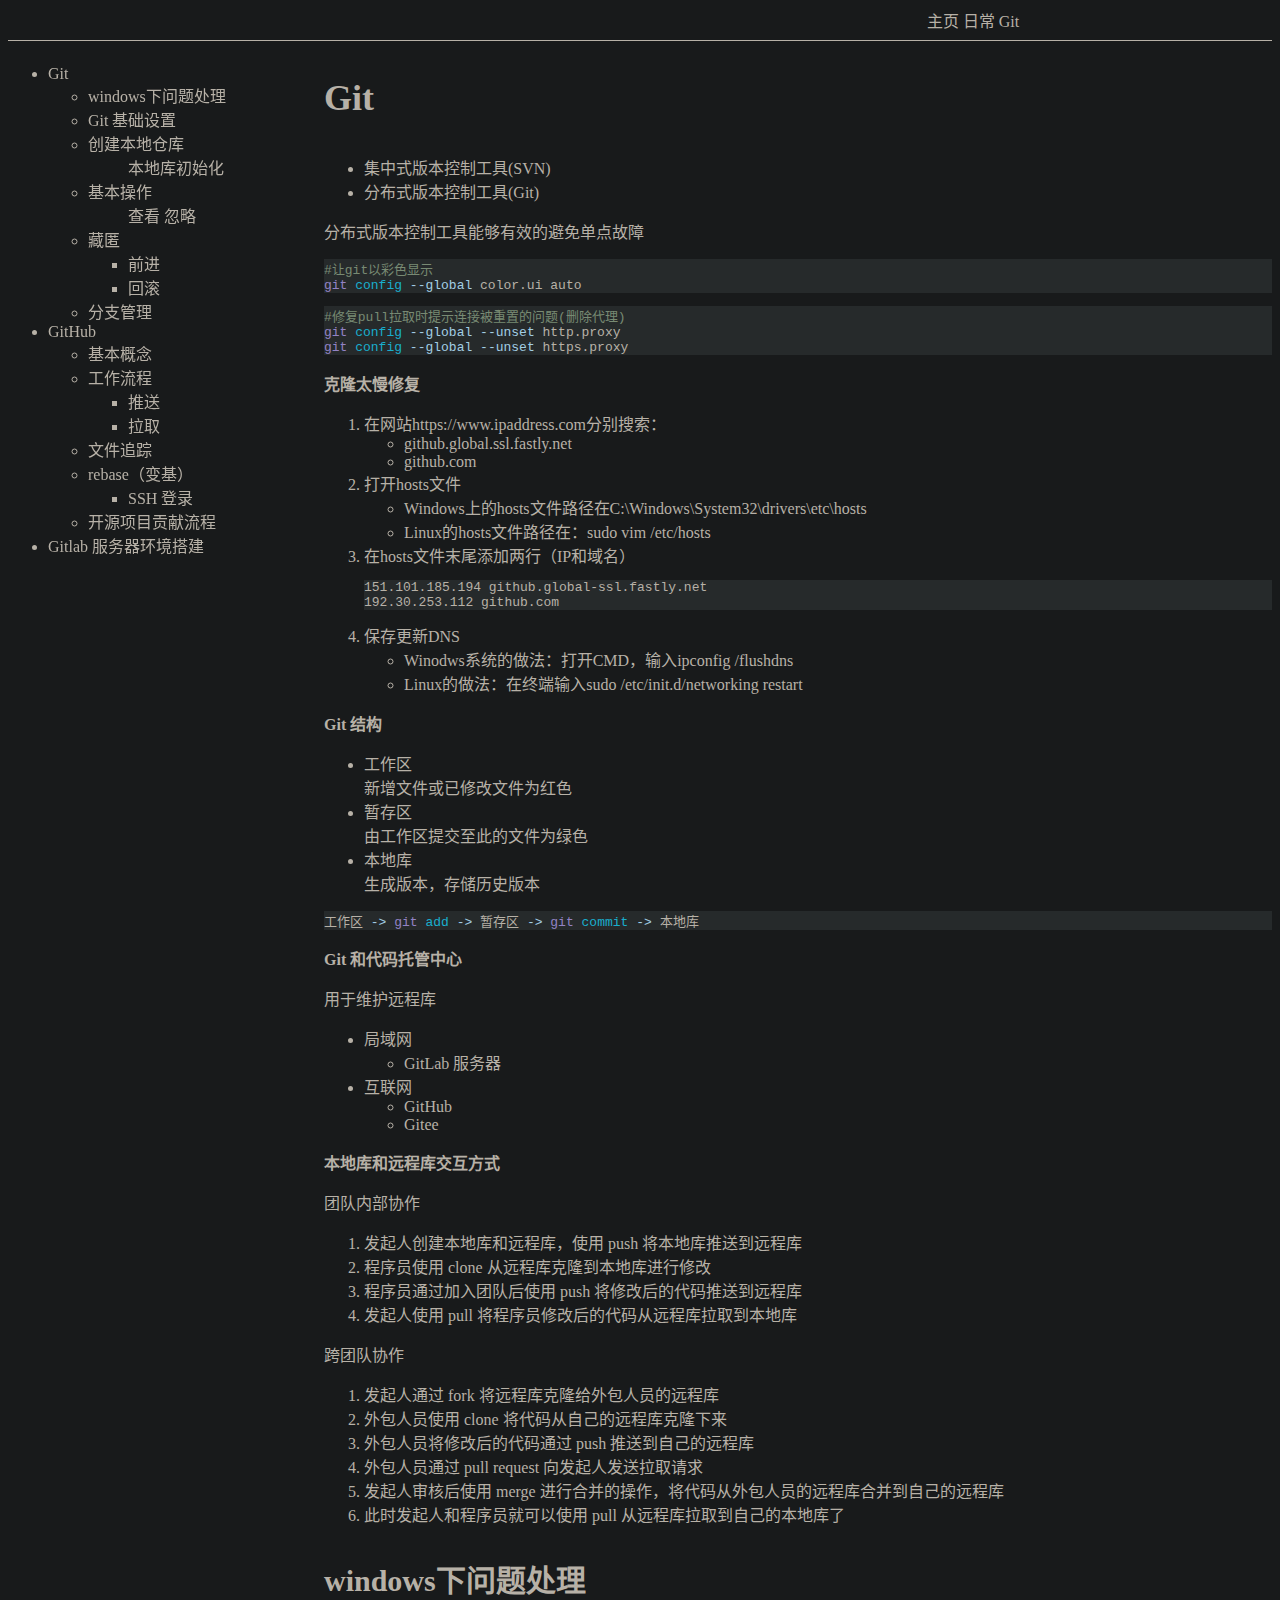
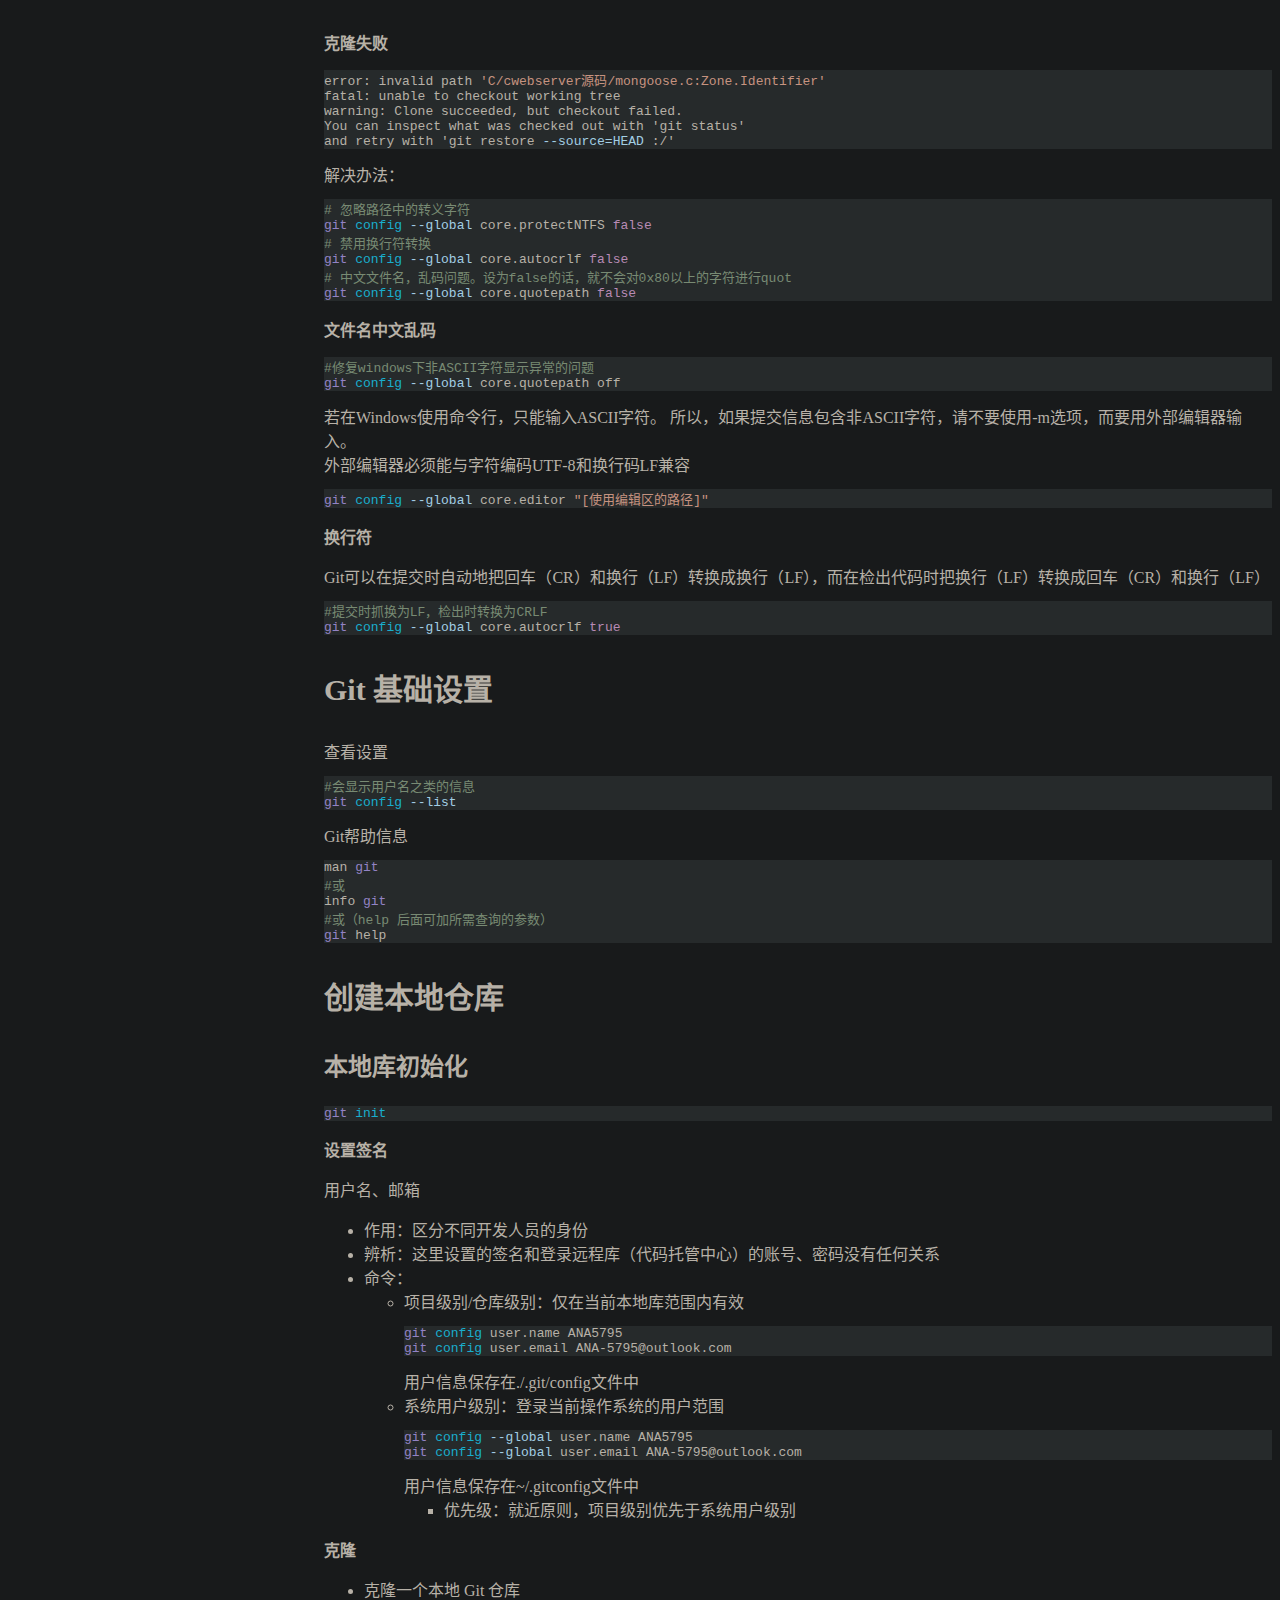
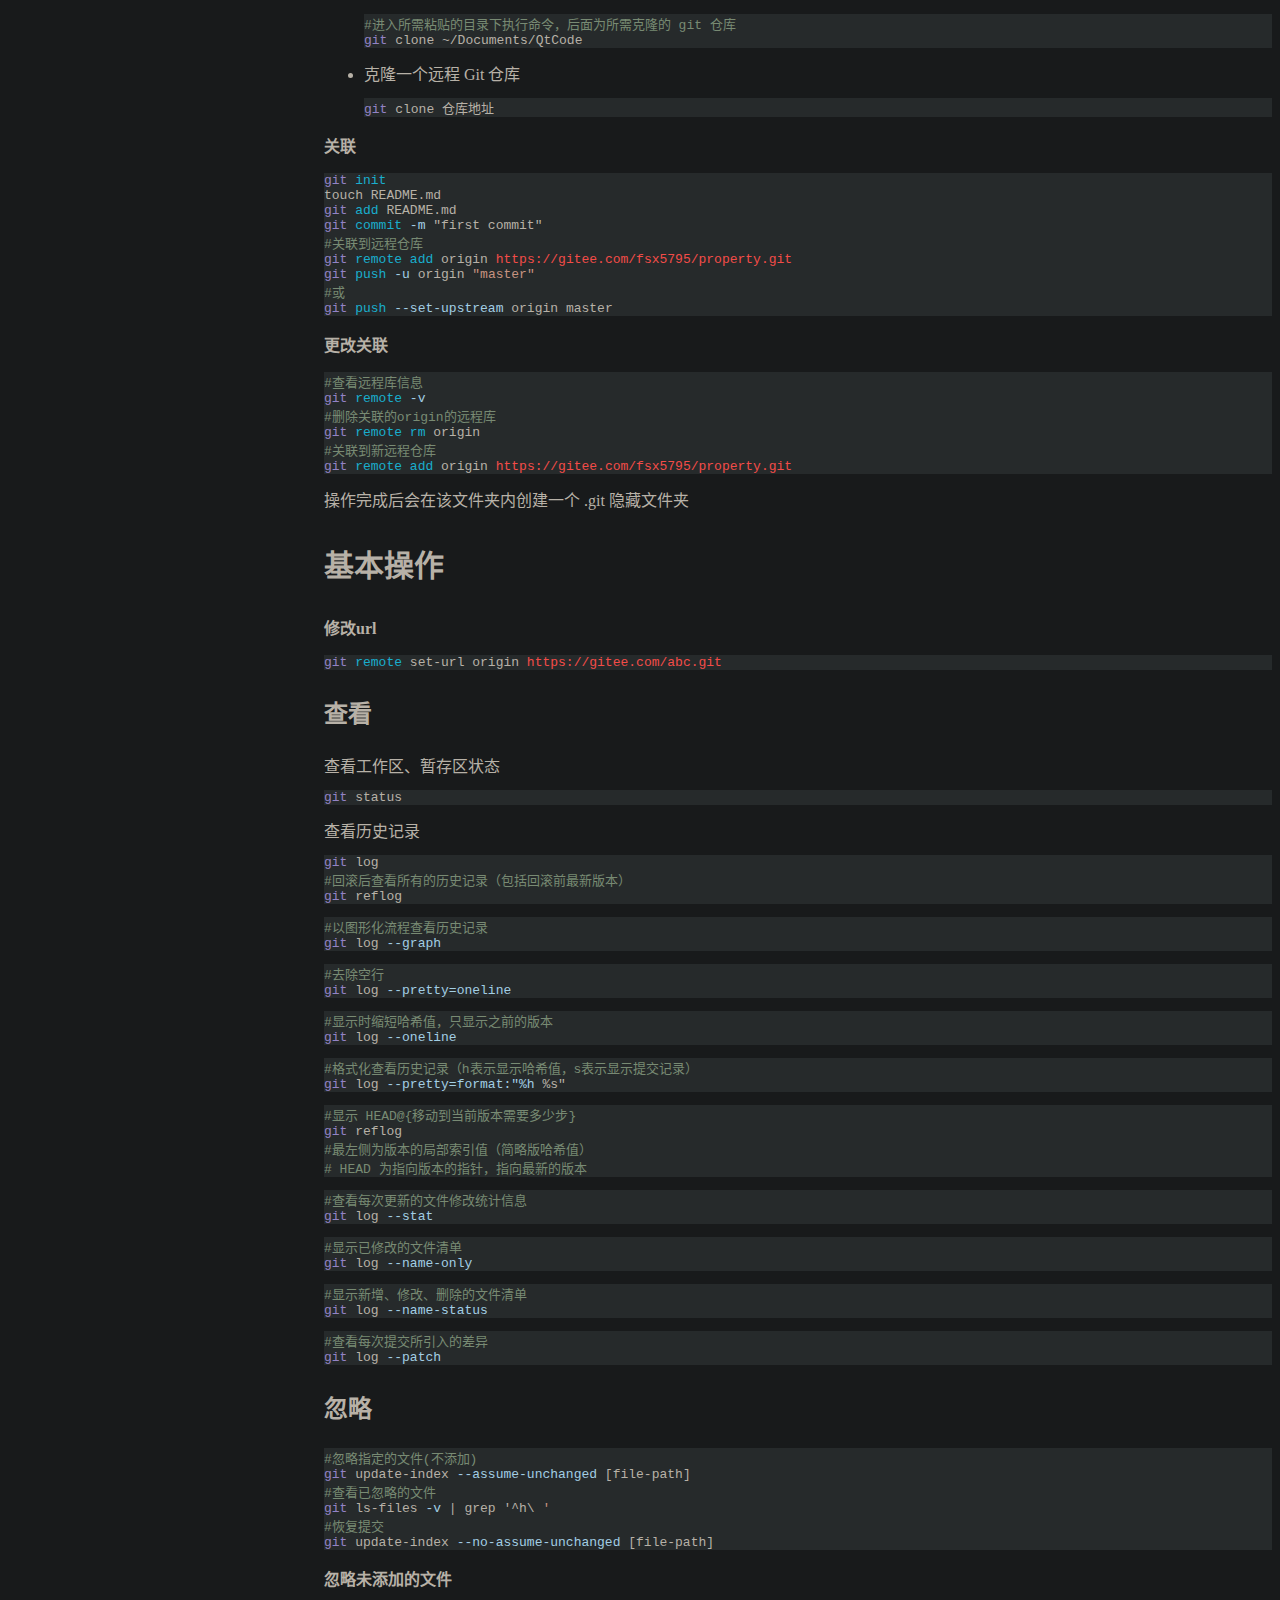
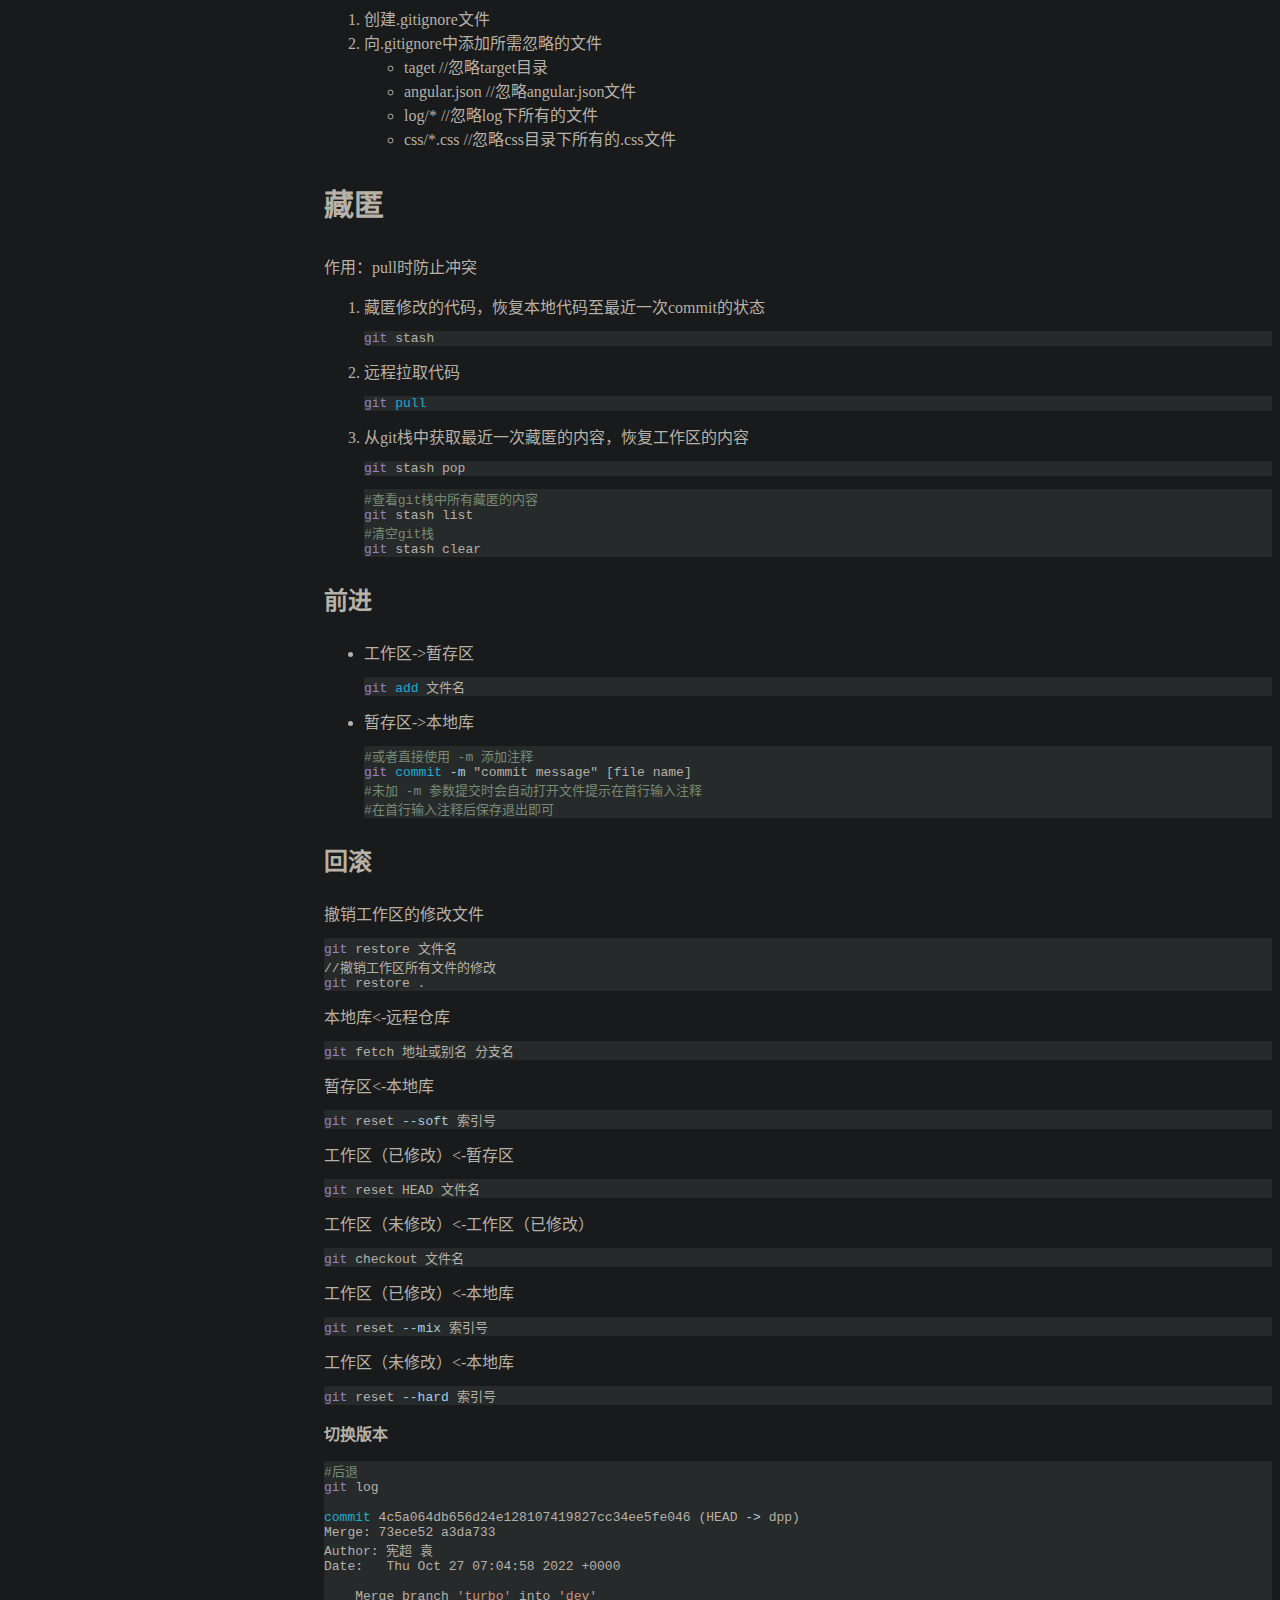
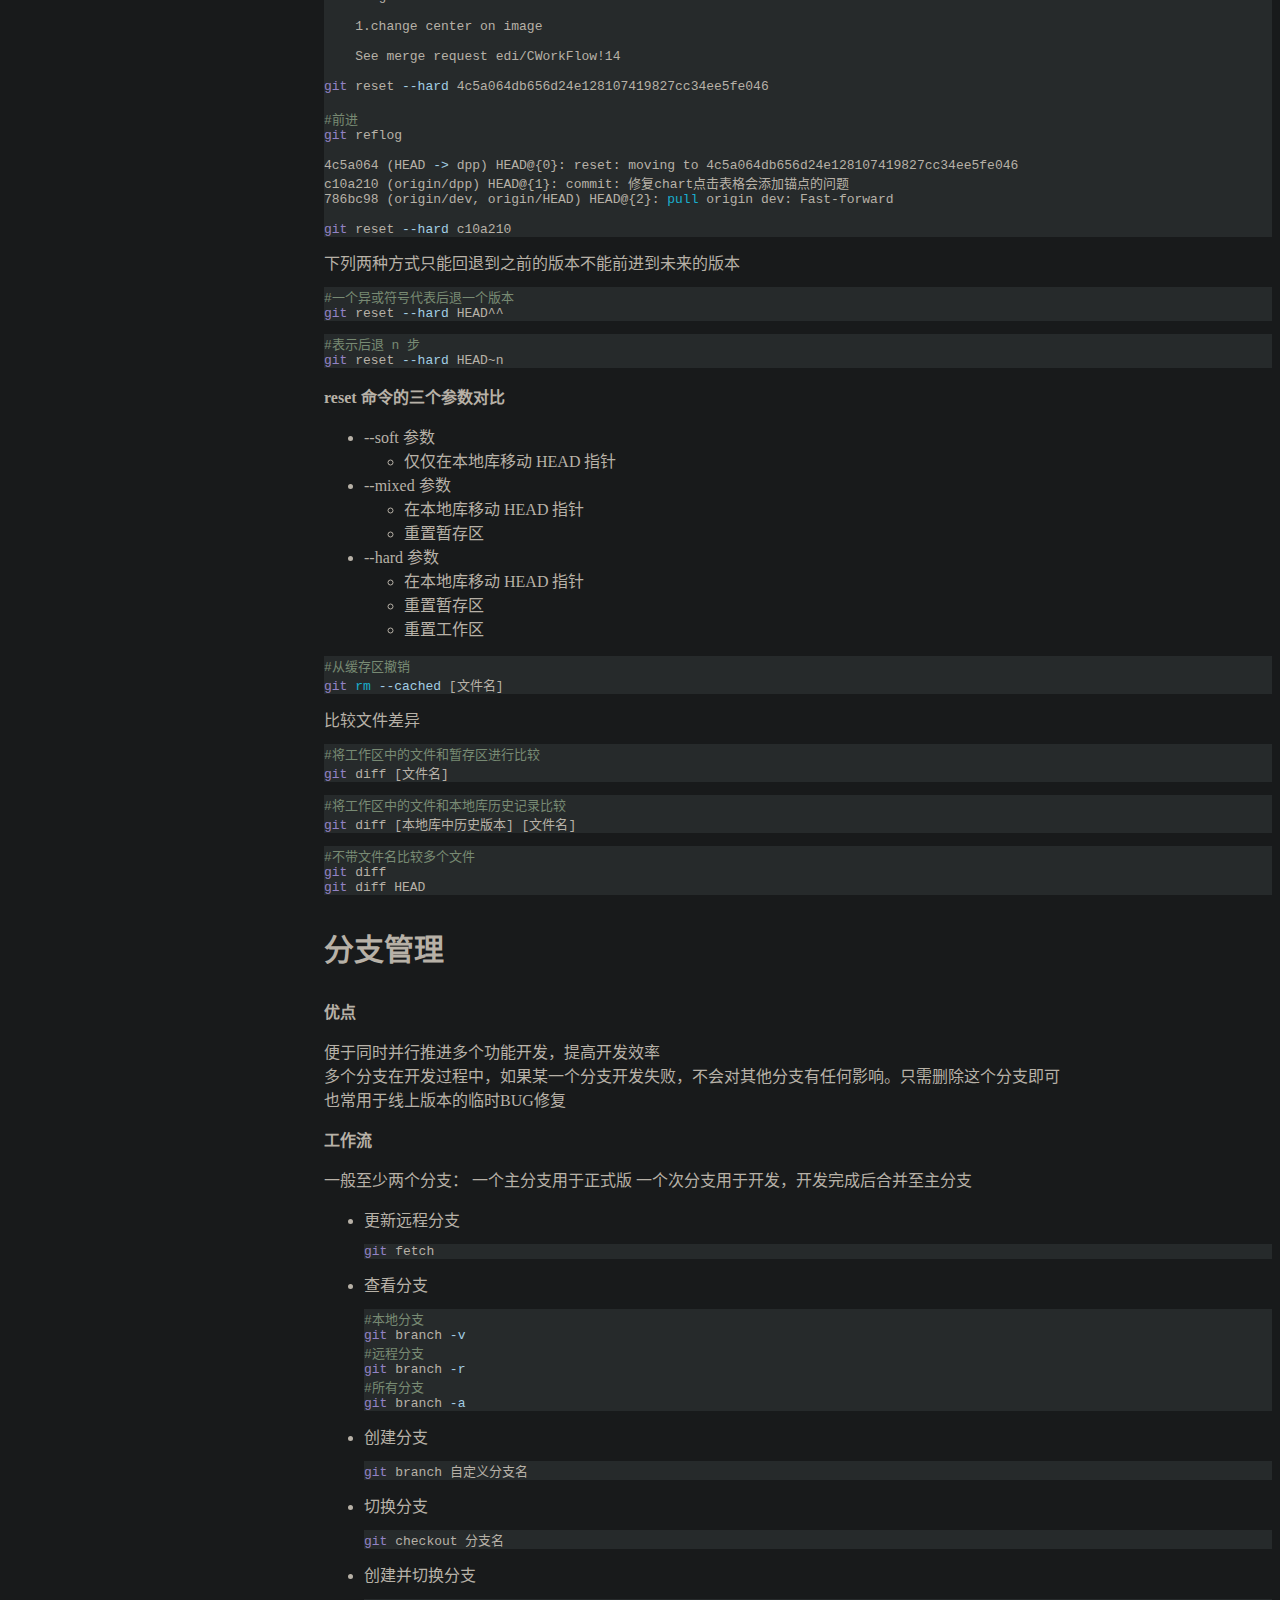
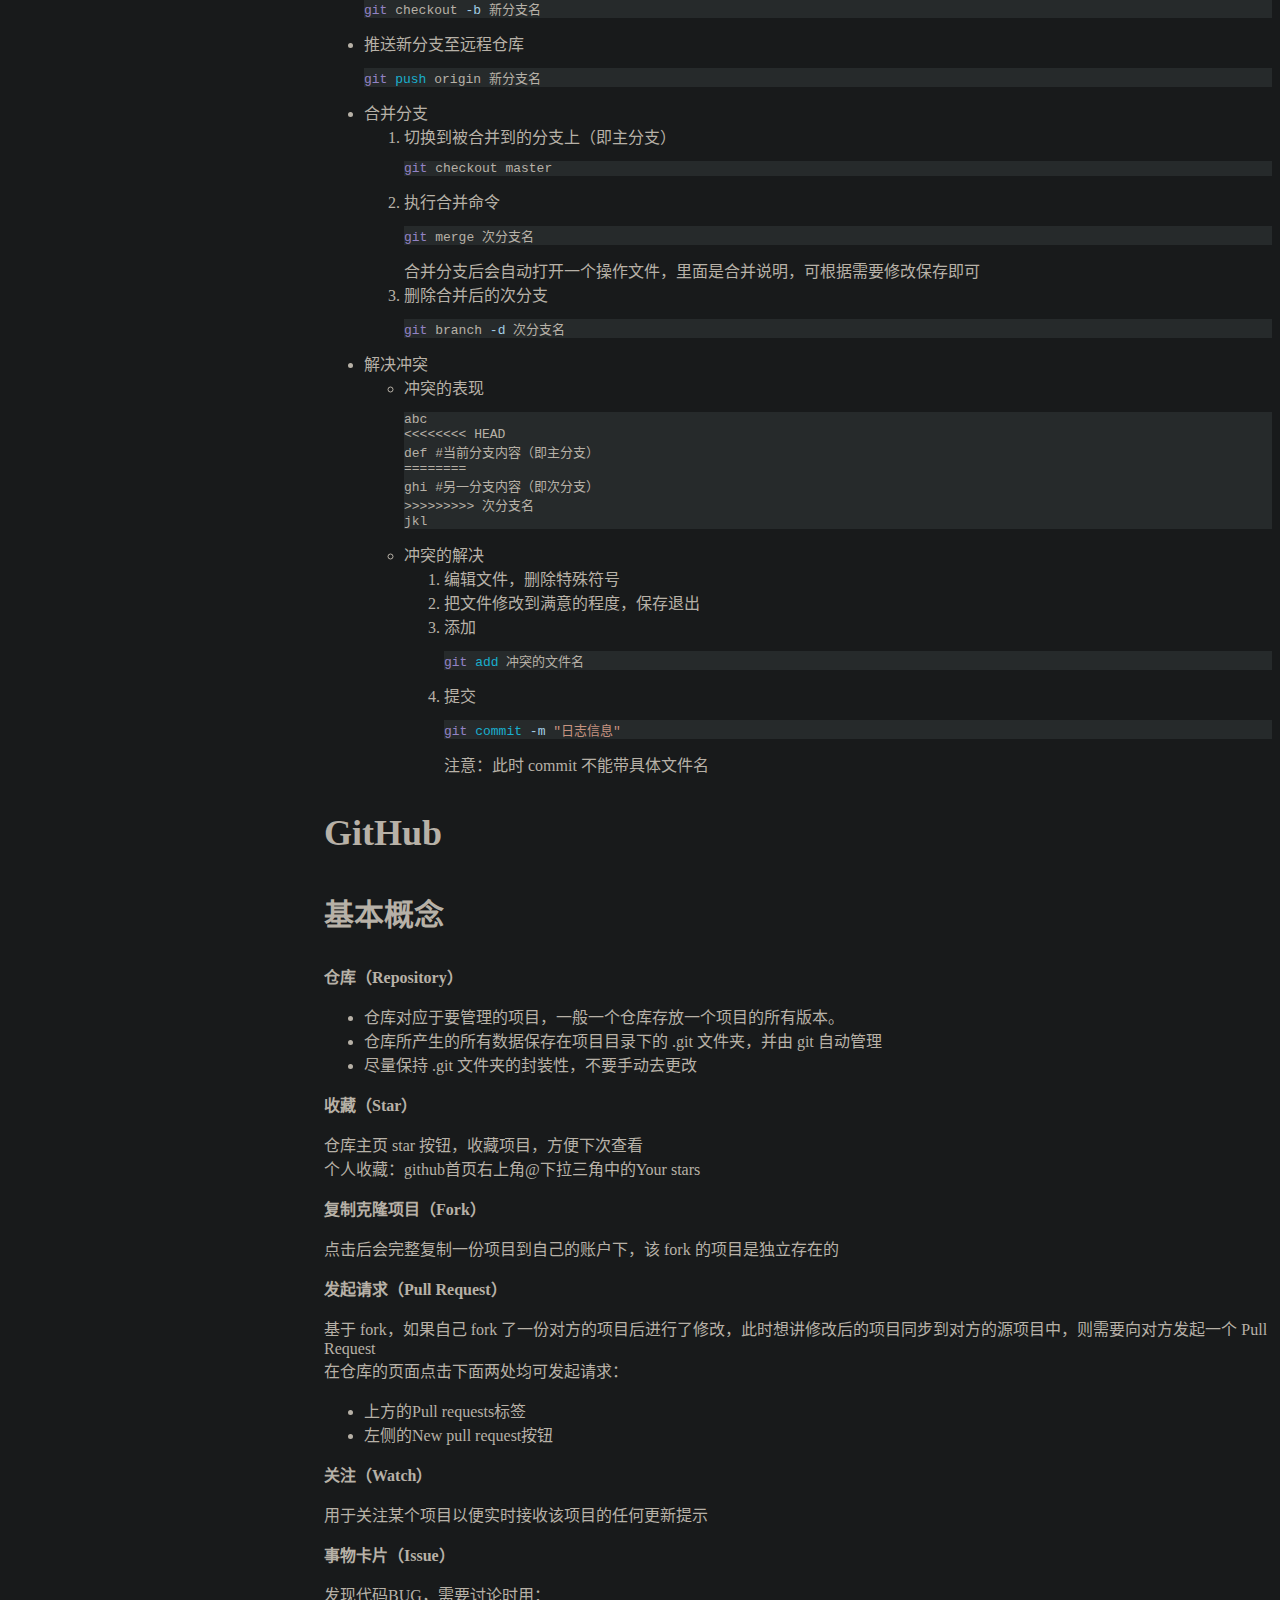
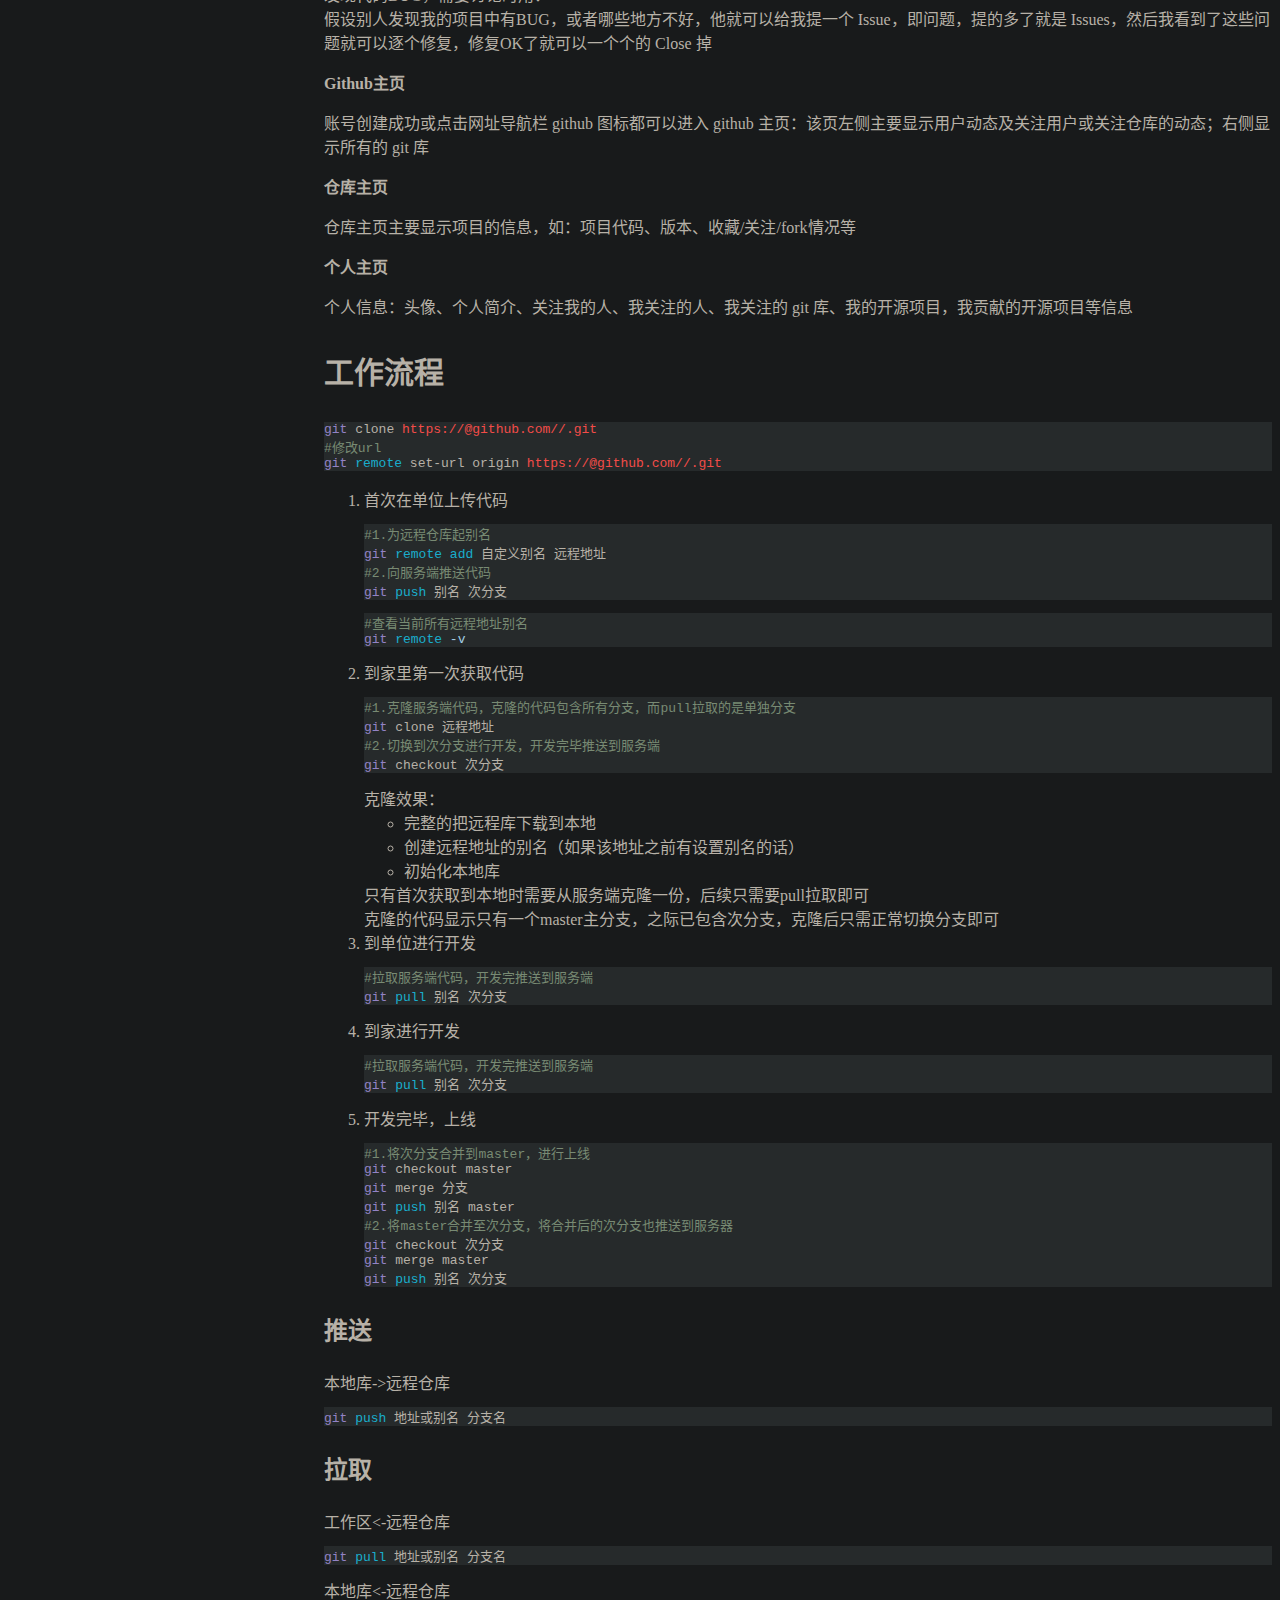
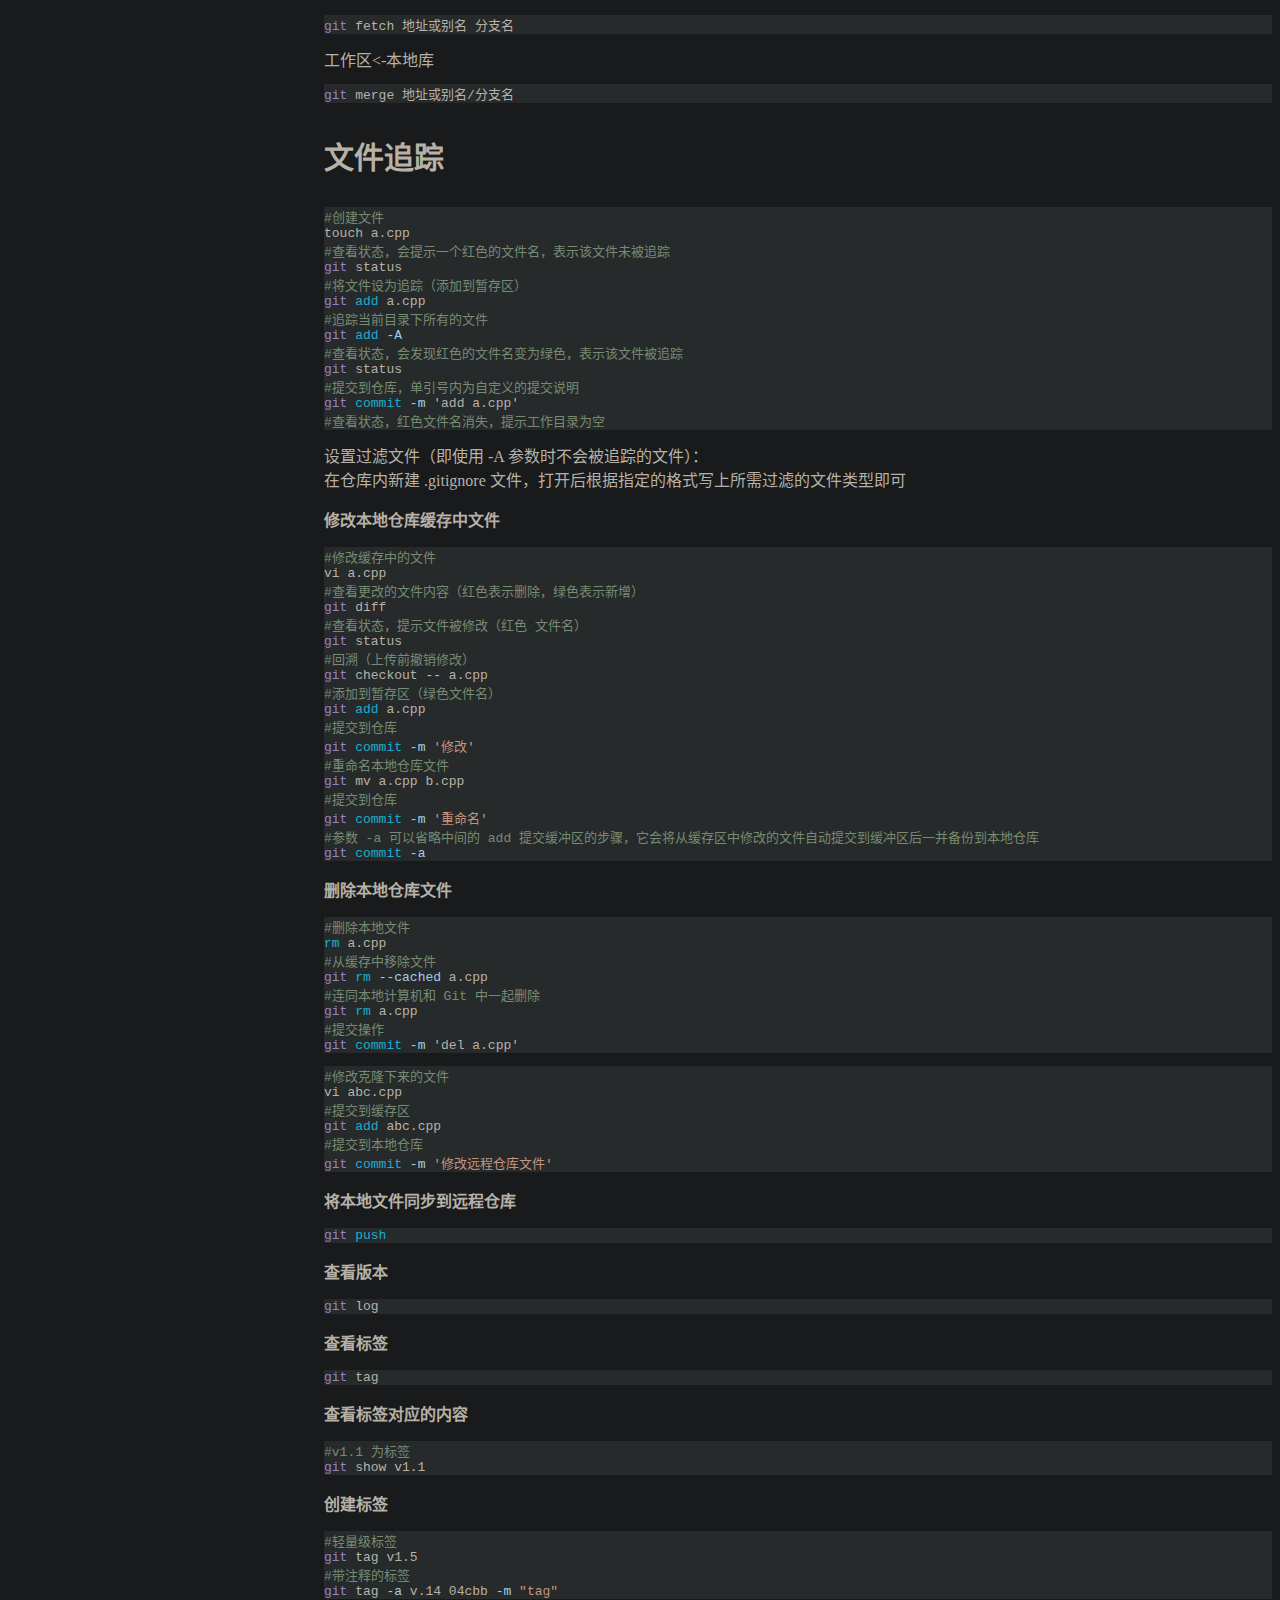
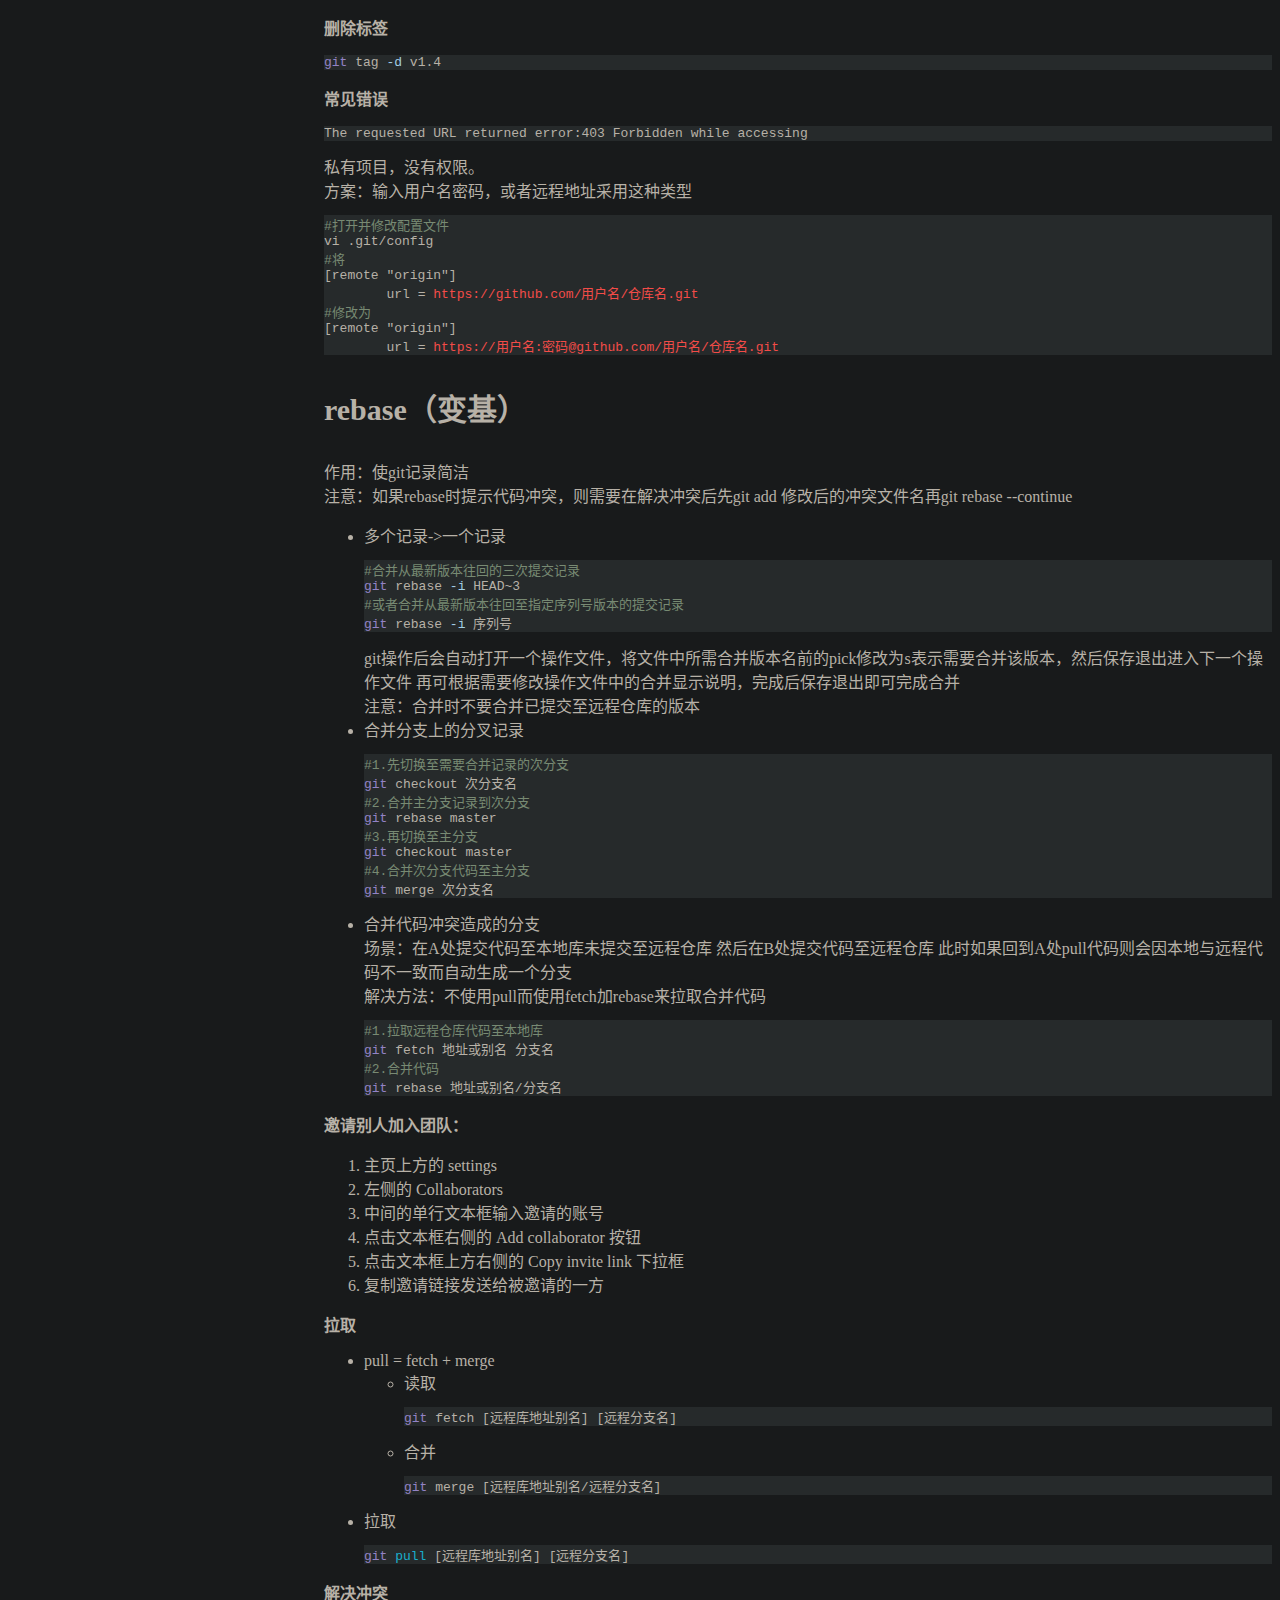
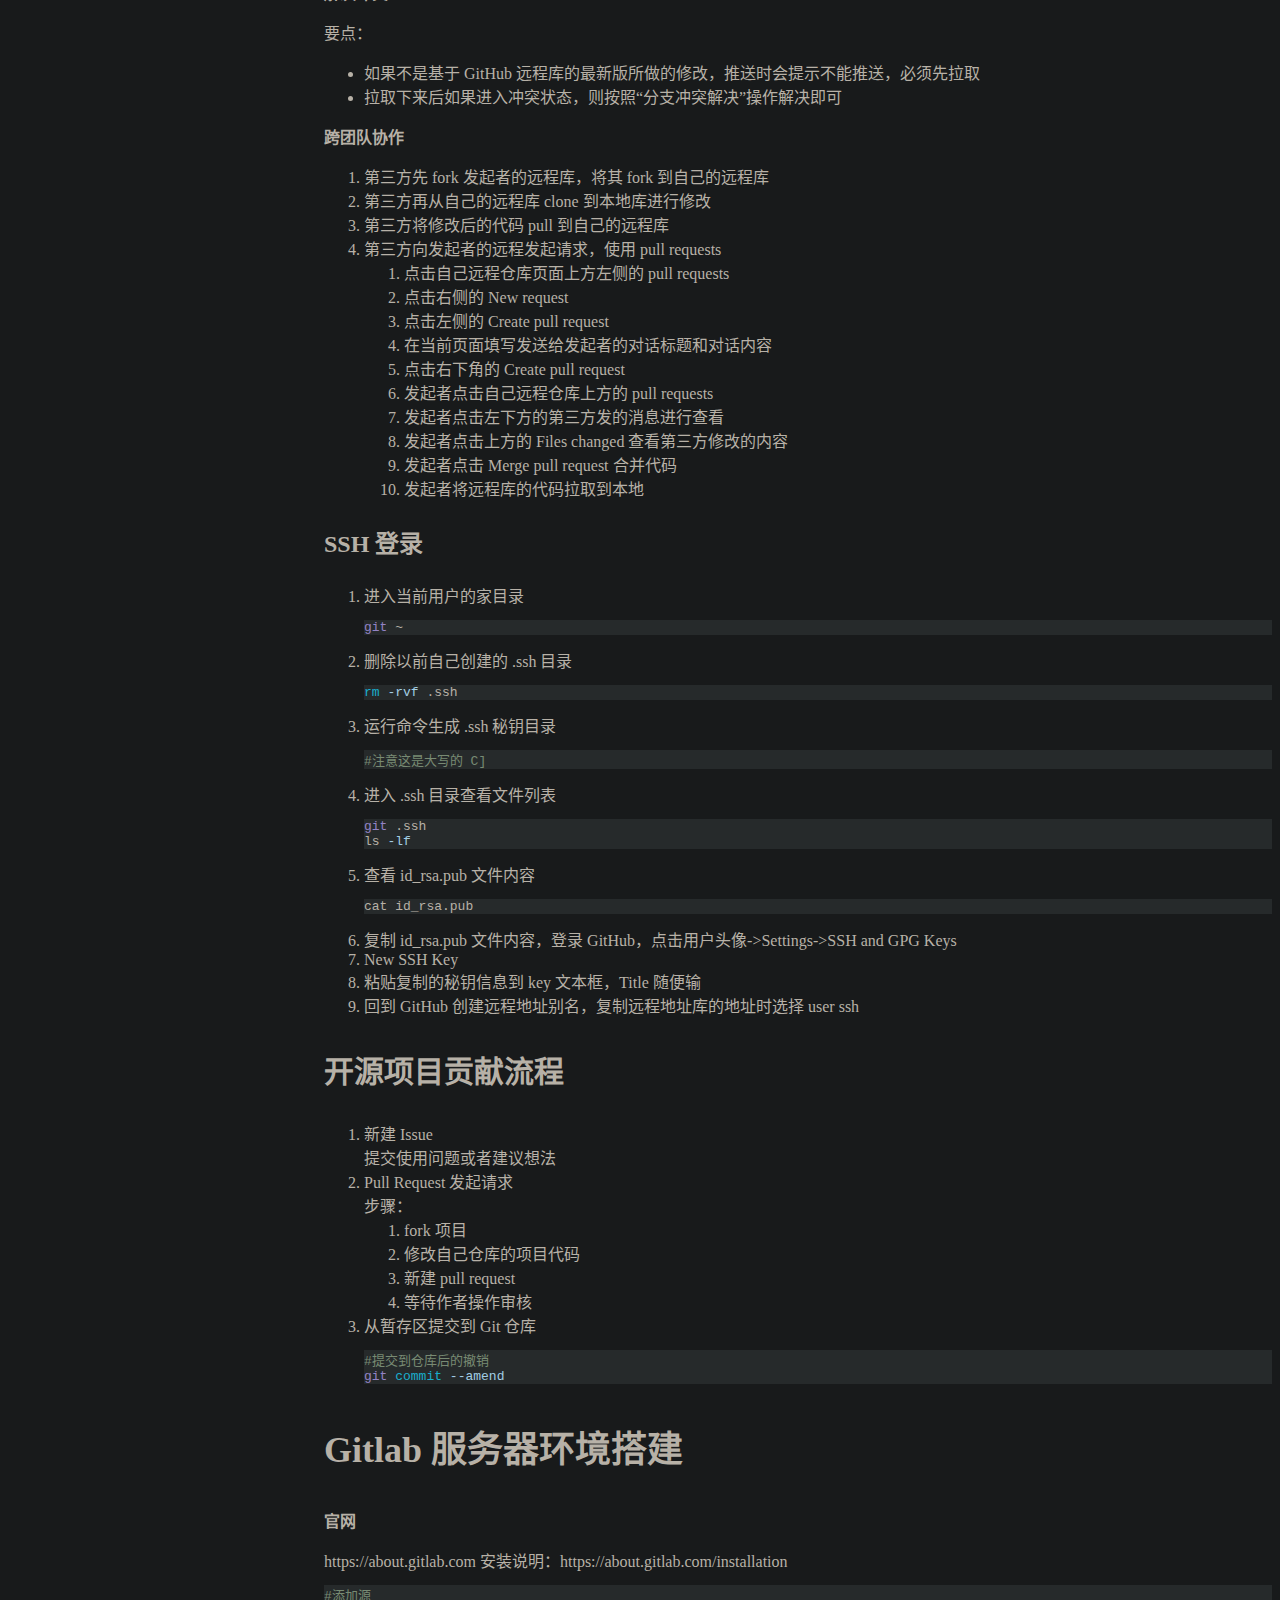
==== git.html @ 32e7b585 "Git" ====
<!DOCTYPE html>
<html lang='zh-CN'>
    <head>
        <meta charset='UTF-8'/>
        <link rel='stylesheet' href='style.css'/>
    </head>
    <body>
        <nav align='right'>
            <a href='index.html'>主页</a>
            <a href='nichijou.html'>日常</a>
            <a href='git.html'>Git</a>
        </nav>
        <hr/>
        <aside>
            <ul>
                <li><a href="#100">Git</a></li>
                <ul>
                    <li><a href="#110">windows下问题处理</a></li>
                    <li><a href="#120">Git 基础设置</a></li>
                    <li><a href="#130">创建本地仓库</a></li>
                    <ul>
                        <a href="#131">本地库初始化</a>
                    </ul>
                    <li><a href="#140">基本操作</a></li>
                    <ul>
                        <a href="#141">查看</a>
                        <a href="#142">忽略</a>
                    </ul>
                    <li><a href="#150">藏匿</a></li>
                    <ul>
                        <li><a href="#151">前进</a></li>
                        <li><a href="#152">回滚</a></li>
                    </ul>
                    <li><a href="#160">分支管理</a></li>
                </ul>
                <li><a href="#200">GitHub</a></li>
                <ul>
                    <li><a href="#210">基本概念</a></li>
                    <li><a href="#220">工作流程</a></li>
                    <ul>
                        <li><a href="#221">推送</a></li>
                        <li><a href="#222">拉取</a></li>
                    </ul>
                    <li><a href="#230">文件追踪</a></li>
                    <li><a href="#240">rebase（变基）</a></li>
                    <ul>
                        <li><a href="#241">SSH 登录</a></li>
                    </ul>
                    <li><a href="#250">开源项目贡献流程</a></li>
                </ul>
                <li><a href="#300">Gitlab 服务器环境搭建</a></li>
            </ul>
        </aside>
        <article>
            <p class="super"><a id="100">Git</a></p>
            <ul>
                <li>集中式版本控制工具(SVN)</li>
                <li>分布式版本控制工具(Git)</li>
            </ul>
            <p>分布式版本控制工具能够有效的避免单点故障</p>
            <pre class="shell">
#让git以彩色显示
git config --global color.ui auto</pre>
            <pre class="shell">
#修复pull拉取时提示连接被重置的问题(删除代理)
git config --global --unset http.proxy
git config --global --unset https.proxy</pre>
            <p class="title">克隆太慢修复</p>
            <ol>
                <li>在网站<a href="https://www.ipaddress.com">https://www.ipaddress.com</a>分别搜索：</li>
                <ul>
                    <li>github.global.ssl.fastly.net</li>
                    <li>github.com</li>
                </ul>
                <li>打开hosts文件</li>
                <ul>
                    <li>Windows上的hosts文件路径在C:\Windows\System32\drivers\etc\hosts</li>
                    <li>Linux的hosts文件路径在：sudo vim /etc/hosts</li>
                </ul>
                <li>在hosts文件末尾添加两行（IP和域名）</li>
                <pre class="shell">
151.101.185.194 github.global-ssl.fastly.net
192.30.253.112 github.com</pre>
                <li>保存更新DNS</li>
                <ul>
                    <li>Winodws系统的做法：打开CMD，输入ipconfig /flushdns</li>
                    <li>Linux的做法：在终端输入sudo /etc/init.d/networking restart</li>
                </ul>
            </ol>
            <p class="title">Git 结构</p>
            <ul>
                <li>工作区</li>
                新增文件或已修改文件为红色
                <li>暂存区</li>
                由工作区提交至此的文件为绿色
                <li>本地库</li>
                生成版本，存储历史版本
            </ul>
            <pre class="shell">
工作区 -> git add -> 暂存区 -> git commit -> 本地库</pre>
            <p class="title">Git 和代码托管中心</p>
            用于维护远程库
            <ul>
                <li>局域网</li>
                <ul><li>GitLab 服务器</li></ul>
                <li>互联网</li>
                <ul>
                    <li>GitHub</li>
                    <li>Gitee</li>
                </ul>
            </ul>
            <p class="title">本地库和远程库交互方式</p>
            团队内部协作
            <ol>
                <li>发起人创建本地库和远程库，使用 push 将本地库推送到远程库</li>
                <li>程序员使用 clone 从远程库克隆到本地库进行修改</li>
                <li>程序员通过加入团队后使用 push 将修改后的代码推送到远程库</li>
                <li>发起人使用 pull 将程序员修改后的代码从远程库拉取到本地库</li>
            </ol>
            跨团队协作
            <ol>
                <li>发起人通过 fork 将远程库克隆给外包人员的远程库</li>
                <li>外包人员使用 clone 将代码从自己的远程库克隆下来</li>
                <li>外包人员将修改后的代码通过 push 推送到自己的远程库</li>
                <li>外包人员通过 pull request 向发起人发送拉取请求</li>
                <li>发起人审核后使用 merge 进行合并的操作，将代码从外包人员的远程库合并到自己的远程库</li>
                <li>此时发起人和程序员就可以使用 pull 从远程库拉取到自己的本地库了</li>
            </ol>
            <p class="huge"><a id="110">windows下问题处理</a></p>
            <p class="title">克隆失败</p>
            <pre class="shell">
error: invalid path 'C/cwebserver源码/mongoose.c:Zone.Identifier'
fatal: unable to checkout working tree
warning: Clone succeeded, but checkout failed.
You can inspect what was checked out with 'git status'
and retry with 'git restore --source=HEAD :/'</pre>
            解决办法：
            <pre class="shell">
# 忽略路径中的转义字符
git config --global core.protectNTFS false
# 禁用换行符转换
git config --global core.autocrlf false
# 中文文件名，乱码问题。设为false的话，就不会对0x80以上的字符进行quot
git config --global core.quotepath false</pre>
            <p class="title">文件名中文乱码</p>
            <pre class="shell">
#修复windows下非ASCII字符显示异常的问题
git config --global core.quotepath off</pre>
            若在Windows使用命令行，只能输入ASCII字符。 所以，如果提交信息包含非ASCII字符，请不要使用-m选项，而要用外部编辑器输入。<br/>
            外部编辑器必须能与字符编码UTF-8和换行码LF兼容
            <pre class="shell">
git config --global core.editor "[使用编辑区的路径]"</pre>
            <p class="title">换行符</p>
            Git可以在提交时自动地把回车（CR）和换行（LF）转换成换行（LF），而在检出代码时把换行（LF）转换成回车（CR）和换行（LF）
            <pre class="shell">
#提交时抓换为LF，检出时转换为CRLF
git config --global core.autocrlf true</pre>
            <p class="huge"><a id="120">Git 基础设置</a></p>
            查看设置
            <pre class="shell">
#会显示用户名之类的信息
git config --list</pre>
            Git帮助信息
            <pre class="shell">
man git
#或
info git
#或（help 后面可加所需查询的参数）
git help</pre>
            <p class="huge"><a id="130">创建本地仓库</a></p>
            <p class="big"><a id="131">本地库初始化</a></p>
            <pre class="shell">
git init</pre>
            <p class="title">设置签名</p>
            用户名、邮箱
            <ul>
                <li>作用：区分不同开发人员的身份</li>
                <li>辨析：这里设置的签名和登录远程库（代码托管中心）的账号、密码没有任何关系</li>
                <li>命令：</li>
                <ul>
                    <li>项目级别/仓库级别：仅在当前本地库范围内有效</li>
                    <pre class="shell">
git config user.name ANA5795
git config user.email ANA-5795@outlook.com</pre>
                    用户信息保存在./.git/config文件中
                </ul>
                <ul>
                    <li>系统用户级别：登录当前操作系统的用户范围</li>
                    <pre class="shell">
git config --global user.name ANA5795
git config --global user.email ANA-5795@outlook.com</pre>
                    用户信息保存在~/.gitconfig文件中
                    <ul><li>优先级：就近原则，项目级别优先于系统用户级别</li></ul>
                </ul>
            </ul>
        </ul>
        <p class="title">克隆</p>
        <ul>
            <li>克隆一个本地 Git 仓库</li>
            <pre class="shell">
#进入所需粘贴的目录下执行命令，后面为所需克隆的 git 仓库
git clone ~/Documents/QtCode</pre>
            <li>克隆一个远程 Git 仓库</li>
            <pre class="shell">
git clone 仓库地址</pre>
        </ul>
        <p class="title">关联</p>
        <pre class="shell">
git init
touch README.md
git add README.md
git commit -m "first commit"
#关联到远程仓库
git remote add origin https://gitee.com/fsx5795/property.git
git push -u origin "master"
#或
git push --set-upstream origin master</pre>
        <p class="title">更改关联</p>
        <pre class="shell">
#查看远程库信息
git remote -v
#删除关联的origin的远程库
git remote rm origin
#关联到新远程仓库
git remote add origin https://gitee.com/fsx5795/property.git</pre>
        操作完成后会在该文件夹内创建一个 .git 隐藏文件夹
        <p class="huge"><a id="140">基本操作</a></p>
        <p class="title">修改url</p>
        <pre class="shell">
git remote set-url origin https://gitee.com/abc.git</pre>
        <p class="big"><a id="141">查看</a></p>
        查看工作区、暂存区状态
        <pre class="shell">
git status</pre>
        查看历史记录
        <pre class="shell">
git log
#回滚后查看所有的历史记录（包括回滚前最新版本）
git reflog</pre>
        <pre class="shell">
#以图形化流程查看历史记录
git log --graph</pre>
        <pre class="shell">
#去除空行
git log --pretty=oneline</pre>
        <pre class="shell">
#显示时缩短哈希值，只显示之前的版本
git log --oneline</pre>
        <pre class="shell">
#格式化查看历史记录（h表示显示哈希值，s表示显示提交记录）
git log --pretty=format:"%h %s"</pre>
        <pre class="shell">
#显示 HEAD@{移动到当前版本需要多少步}
git reflog
#最左侧为版本的局部索引值（简略版哈希值）
# HEAD 为指向版本的指针，指向最新的版本</pre>
        <pre class="shell">
#查看每次更新的文件修改统计信息
git log --stat</pre>
        <pre class="shell">
#显示已修改的文件清单
git log --name-only</pre>
        <pre class="shell">
#显示新增、修改、删除的文件清单
git log --name-status</pre>
        <pre class="shell">
#查看每次提交所引入的差异
git log --patch</pre>
        <p class="big"><a id="142">忽略</a></p>
        <pre class="shell">
#忽略指定的文件(不添加)
git update-index --assume-unchanged [file-path]
#查看已忽略的文件
git ls-files -v | grep '^h\ '
#恢复提交
git update-index --no-assume-unchanged [file-path]</pre>
        <p class="title">忽略未添加的文件</p>
        <ol>
            <li>创建.gitignore文件</li>
            <li>向.gitignore中添加所需忽略的文件</li>
            <ul>
                <li>taget //忽略target目录</li>
                <li>angular.json //忽略angular.json文件</li>
                <li>log/* //忽略log下所有的文件</li>
                <li>css/*.css //忽略css目录下所有的.css文件</li>
            </ul>
        </ol>
        <p class="huge"><a id="150">藏匿</a></p>
        作用：pull时防止冲突
        <ol>
            <li>藏匿修改的代码，恢复本地代码至最近一次commit的状态</li>
            <pre class="shell">
git stash</pre>
            <li>远程拉取代码</li>
            <pre class="shell">
git pull</pre>
            <li>从git栈中获取最近一次藏匿的内容，恢复工作区的内容</li>
            <pre class="shell">
git stash pop</pre>
            <pre class="shell">
#查看git栈中所有藏匿的内容
git stash list
#清空git栈
git stash clear</pre>
        </ol>
        <p class="big"><a id="151">前进</a></p>
        <ul>
            <li>工作区->暂存区</li>
            <pre class="shell">
git add 文件名</pre>
            <li>暂存区->本地库</li>
            <pre class="shell">
#或者直接使用 -m 添加注释
git commit -m "commit message" [file name]
#未加 -m 参数提交时会自动打开文件提示在首行输入注释
#在首行输入注释后保存退出即可</pre>
        </ul>
        <p class="big"><a id="152">回滚</a></p>
        撤销工作区的修改文件
        <pre class="shell">
git restore 文件名
//撤销工作区所有文件的修改
git restore .</pre>
        本地库<-远程仓库
        <pre class="shell">
git fetch 地址或别名 分支名</pre>
        暂存区<-本地库
        <pre class="shell">
git reset --soft 索引号</pre>
        工作区（已修改）<-暂存区
        <pre class="shell">
git reset HEAD 文件名</pre>
        工作区（未修改）<-工作区（已修改）
        <pre class="shell">
git checkout 文件名</pre>
        工作区（已修改）<-本地库
        <pre class="shell">
git reset --mix 索引号</pre>
        工作区（未修改）<-本地库
        <pre class="shell">
git reset --hard 索引号</pre>
        <p class="title">切换版本</p>
        <pre class="shell">
#后退
git log

commit 4c5a064db656d24e128107419827cc34ee5fe046 (HEAD -> dpp)
Merge: 73ece52 a3da733
Author: 宪超 袁 &lt;yuanxianchaoxc@163.com&gt;
Date:   Thu Oct 27 07:04:58 2022 +0000

    Merge branch 'turbo' into 'dev'

    1.change center on image

    See merge request edi/CWorkFlow!14

git reset --hard 4c5a064db656d24e128107419827cc34ee5fe046

#前进
git reflog

4c5a064 (HEAD -> dpp) HEAD@{0}: reset: moving to 4c5a064db656d24e128107419827cc34ee5fe046
c10a210 (origin/dpp) HEAD@{1}: commit: 修复chart点击表格会添加锚点的问题
786bc98 (origin/dev, origin/HEAD) HEAD@{2}: pull origin dev: Fast-forward

git reset --hard c10a210</pre>
        下列两种方式只能回退到之前的版本不能前进到未来的版本
        <pre class="shell">
#一个异或符号代表后退一个版本
git reset --hard HEAD^^</pre>
        <pre class="shell">
#表示后退 n 步
git reset --hard HEAD~n</pre>
        <p class="title">reset 命令的三个参数对比</p>
        <ul>
            <li>--soft 参数</li>
            <ul><li>仅仅在本地库移动 HEAD 指针</li></ul>
            <li>--mixed 参数</li>
            <ul>
                <li>在本地库移动 HEAD 指针</li>
                <li>重置暂存区</li>
            </ul>
            <li>--hard 参数</li>
            <ul>
                <li>在本地库移动 HEAD 指针</li>
                <li>重置暂存区</li>
                <li>重置工作区</li>
            </ul>
        </ul>
        <pre class="shell">
#从缓存区撤销
git rm --cached [文件名]</pre>
        比较文件差异
        <pre class="shell">
#将工作区中的文件和暂存区进行比较
git diff [文件名]</pre>
        <pre class="shell">
#将工作区中的文件和本地库历史记录比较
git diff [本地库中历史版本] [文件名]</pre>
        <pre class="shell">
#不带文件名比较多个文件
git diff
git diff HEAD</pre>
        <p class="huge"><a id="160">分支管理</a></p>
        <p class="title">优点</p>
        便于同时并行推进多个功能开发，提高开发效率<br/>
        多个分支在开发过程中，如果某一个分支开发失败，不会对其他分支有任何影响。只需删除这个分支即可<br/>
        也常用于线上版本的临时BUG修复
        <p class="title">工作流</p>
        一般至少两个分支： 一个主分支用于正式版 一个次分支用于开发，开发完成后合并至主分支
        <ul>
            <li>更新远程分支</li>
            <pre class="shell">
git fetch</pre>
            <li>查看分支</li>
            <pre class="shell">
#本地分支
git branch -v
#远程分支
git branch -r
#所有分支
git branch -a</pre>
            <li>创建分支</li>
            <pre class="shell">
git branch 自定义分支名</pre>
            <li>切换分支</li>
            <pre class="shell">
git checkout 分支名</pre>
            <li>创建并切换分支</li>
            <pre class="shell">
git checkout -b 新分支名</pre>
            <li>推送新分支至远程仓库</li>
            <pre class="shell">
git push origin 新分支名</pre>
            <li>合并分支</li>
            <ol>
                <li>切换到被合并到的分支上（即主分支）</li>
                <pre class="shell">
git checkout master</pre>
                <li>执行合并命令</li>
                <pre class="shell">
git merge 次分支名</pre>
                合并分支后会自动打开一个操作文件，里面是合并说明，可根据需要修改保存即可
                <li>删除合并后的次分支</li>
                <pre class="shell">
git branch -d 次分支名</pre>
            </ol>
            <li>解决冲突</li>
            <ul>
                <li>冲突的表现</li>
                <pre class="shell">
abc
<<<<<<<< HEAD
def #当前分支内容（即主分支）
========
ghi #另一分支内容（即次分支）
>>>>>>>>> 次分支名
jkl</pre>
                <li>冲突的解决</li>
                <ol>
                    <li>编辑文件，删除特殊符号</li>
                    <li>把文件修改到满意的程度，保存退出</li>
                    <li>添加</li>
                    <pre class="shell">
git add 冲突的文件名</pre>
                    <li>提交</li>
                    <pre class="shell">
git commit -m "日志信息"</pre>
                    注意：此时 commit 不能带具体文件名
                </ol>
            </ul>
        </ul>
        <p class="super"><a id="200">GitHub</a></p>
        <p class="huge"><a id="210">基本概念</a></p>
        <p class="title">仓库（Repository）</p>
        <ul>
            <li>仓库对应于要管理的项目，一般一个仓库存放一个项目的所有版本。</li>
            <li>仓库所产生的所有数据保存在项目目录下的 .git 文件夹，并由 git 自动管理</li>
            <li>尽量保持 .git 文件夹的封装性，不要手动去更改</li>
        </ul>
        <p class="title">收藏（Star）</p>
        仓库主页 star 按钮，收藏项目，方便下次查看<br/>
        个人收藏：github首页右上角@下拉三角中的Your stars
        <p class="title">复制克隆项目（Fork）</p>
        点击后会完整复制一份项目到自己的账户下，该 fork 的项目是独立存在的
        <p class="title">发起请求（Pull Request）</p>
        基于 fork，如果自己 fork 了一份对方的项目后进行了修改，此时想讲修改后的项目同步到对方的源项目中，则需要向对方发起一个 Pull Request<br/>
        在仓库的页面点击下面两处均可发起请求：
        <ul>
            <li>上方的Pull requests标签</li>
            <li>左侧的New pull request按钮</li>
        </ul>
        <p class="title">关注（Watch）</p>
        用于关注某个项目以便实时接收该项目的任何更新提示
        <p class="title">事物卡片（Issue）</p>
        发现代码BUG，需要讨论时用：<br/>
        假设别人发现我的项目中有BUG，或者哪些地方不好，他就可以给我提一个 Issue，即问题，提的多了就是 Issues，然后我看到了这些问题就可以逐个修复，修复OK了就可以一个个的 Close 掉
        <p class="title">Github主页</p>
        账号创建成功或点击网址导航栏 github 图标都可以进入 github 主页：该页左侧主要显示用户动态及关注用户或关注仓库的动态；右侧显示所有的 git 库
        <p class="title">仓库主页</p>
        仓库主页主要显示项目的信息，如：项目代码、版本、收藏/关注/fork情况等
        <p class="title">个人主页</p>
        个人信息：头像、个人简介、关注我的人、我关注的人、我关注的 git 库、我的开源项目，我贡献的开源项目等信息
        <p class="huge"><a id="220">工作流程</a></p>
        <pre class="shell">
git clone https://&lt;TOKEN&gt;@github.com/&lt;user_name&gt;/&lt;repo_name&gt;.git
#修改url
git remote set-url origin https://&lt;TOKEN&gt;@github.com/&lt;user_name&gt;/&lt;repo_name&gt;.git</pre>
        <ol>
            <li>首次在单位上传代码</li>
            <pre class="shell">
#1.为远程仓库起别名
git remote add 自定义别名 远程地址
#2.向服务端推送代码
git push 别名 次分支</pre>
            <pre class="shell">
#查看当前所有远程地址别名
git remote -v</pre>
            <li>到家里第一次获取代码</li>
            <pre class="shell">
#1.克隆服务端代码，克隆的代码包含所有分支，而pull拉取的是单独分支
git clone 远程地址
#2.切换到次分支进行开发，开发完毕推送到服务端
git checkout 次分支</pre>
            克隆效果：
            <ul>
                <li>完整的把远程库下载到本地</li>
                <li>创建远程地址的别名（如果该地址之前有设置别名的话）</li>
                <li>初始化本地库</li>
            </ul>
            只有首次获取到本地时需要从服务端克隆一份，后续只需要pull拉取即可<br/>
            克隆的代码显示只有一个master主分支，之际已包含次分支，克隆后只需正常切换分支即可
            <li>到单位进行开发</li>
            <pre class="shell">
#拉取服务端代码，开发完推送到服务端
git pull 别名 次分支</pre>
            <li>到家进行开发</li>
            <pre class="shell">
#拉取服务端代码，开发完推送到服务端
git pull 别名 次分支</pre>
            <li>开发完毕，上线</li>
            <pre class="shell">
#1.将次分支合并到master，进行上线
git checkout master
git merge 分支
git push 别名 master
#2.将master合并至次分支，将合并后的次分支也推送到服务器
git checkout 次分支
git merge master
git push 别名 次分支</pre>
        </ol>
        <p class="big"><a id="221">推送</a></p>
        本地库->远程仓库
        <pre class="shell">
git push 地址或别名 分支名</pre>
        <p class="big"><a id="222">拉取</a></p>
        工作区<-远程仓库
        <pre class="shell">
git pull 地址或别名 分支名</pre>
        本地库<-远程仓库
        <pre class="shell">
git fetch 地址或别名 分支名</pre>
        工作区<-本地库
        <pre class="shell">
git merge 地址或别名/分支名</pre>
        <p class="huge"><a id="230">文件追踪</a></p>
        <pre class="shell">
#创建文件
touch a.cpp
#查看状态，会提示一个红色的文件名，表示该文件未被追踪
git status
#将文件设为追踪（添加到暂存区）
git add a.cpp
#追踪当前目录下所有的文件
git add -A
#查看状态，会发现红色的文件名变为绿色，表示该文件被追踪
git status
#提交到仓库，单引号内为自定义的提交说明
git commit -m 'add a.cpp'
#查看状态，红色文件名消失，提示工作目录为空</pre>
        设置过滤文件（即使用 -A 参数时不会被追踪的文件）：<br/>
        在仓库内新建 .gitignore 文件，打开后根据指定的格式写上所需过滤的文件类型即可
        <p class="title">修改本地仓库缓存中文件</p>
        <pre class="shell">
#修改缓存中的文件
vi a.cpp
#查看更改的文件内容（红色表示删除，绿色表示新增）
git diff
#查看状态，提示文件被修改（红色 文件名）
git status
#回溯（上传前撤销修改）
git checkout -- a.cpp
#添加到暂存区（绿色文件名）
git add a.cpp
#提交到仓库
git commit -m '修改'
#重命名本地仓库文件
git mv a.cpp b.cpp
#提交到仓库
git commit -m '重命名'
#参数 -a 可以省略中间的 add 提交缓冲区的步骤，它会将从缓存区中修改的文件自动提交到缓冲区后一并备份到本地仓库
git commit -a</pre>
        <p class="title">删除本地仓库文件</p>
        <pre class="shell">
#删除本地文件
rm a.cpp
#从缓存中移除文件
git rm --cached a.cpp
#连同本地计算机和 Git 中一起删除
git rm a.cpp
#提交操作
git commit -m 'del a.cpp'</pre>
        <pre class="shell">
#修改克隆下来的文件
vi abc.cpp
#提交到缓存区
git add abc.cpp
#提交到本地仓库
git commit -m '修改远程仓库文件'</pre>
        <p class="title">将本地文件同步到远程仓库</p>
        <pre class="shell">
git push</pre>
        <p class="title">查看版本</p>
        <pre class="shell">
git log</pre>
        <p class="title">查看标签</p>
        <pre class="shell">
git tag</pre>
        <p class="title">查看标签对应的内容</p>
        <pre class="shell">
#v1.1 为标签
git show v1.1</pre>
        <p class="title">创建标签</p>
        <pre class="shell">
#轻量级标签
git tag v1.5
#带注释的标签
git tag -a v.14 04cbb -m "tag"</pre>
        <p class="title">删除标签</p>
        <pre class="shell">
git tag -d v1.4</pre>
        <p class="title">常见错误</p>
        <pre class="shell">
The requested URL returned error:403 Forbidden while accessing</pre>
        私有项目，没有权限。<br/>
        方案：输入用户名密码，或者远程地址采用这种类型
        <pre class="shell">
#打开并修改配置文件
vi .git/config
#将
[remote "origin"]
	url = https://github.com/用户名/仓库名.git
#修改为
[remote "origin"]
	url = https://用户名:密码@github.com/用户名/仓库名.git</pre>
        <p class="huge"><a id="240">rebase（变基）</a></p>
        作用：使git记录简洁<br/>
        注意：如果rebase时提示代码冲突，则需要在解决冲突后先git add 修改后的冲突文件名再git rebase --continue
        <ul>
            <li>多个记录->一个记录</li>
            <pre class="shell">
#合并从最新版本往回的三次提交记录
git rebase -i HEAD~3
#或者合并从最新版本往回至指定序列号版本的提交记录
git rebase -i 序列号</pre>
            git操作后会自动打开一个操作文件，将文件中所需合并版本名前的pick修改为s表示需要合并该版本，然后保存退出进入下一个操作文件 再可根据需要修改操作文件中的合并显示说明，完成后保存退出即可完成合并<br/>
            注意：合并时不要合并已提交至远程仓库的版本
            <li>合并分支上的分叉记录</li>
            <pre class="shell">
#1.先切换至需要合并记录的次分支
git checkout 次分支名
#2.合并主分支记录到次分支
git rebase master
#3.再切换至主分支
git checkout master
#4.合并次分支代码至主分支
git merge 次分支名</pre>
            <li>合并代码冲突造成的分支</li>
            场景：在A处提交代码至本地库未提交至远程仓库 然后在B处提交代码至远程仓库 此时如果回到A处pull代码则会因本地与远程代码不一致而自动生成一个分支<br/>
            解决方法：不使用pull而使用fetch加rebase来拉取合并代码
            <pre class="shell">
#1.拉取远程仓库代码至本地库
git fetch 地址或别名 分支名
#2.合并代码
git rebase 地址或别名/分支名</pre>
        </ul>
        <p class="title">邀请别人加入团队：</p>
        <ol>
            <li>主页上方的 settings</li>
            <li>左侧的 Collaborators</li>
            <li>中间的单行文本框输入邀请的账号</li>
            <li>点击文本框右侧的 Add collaborator 按钮</li>
            <li>点击文本框上方右侧的 Copy invite link 下拉框</li>
            <li>复制邀请链接发送给被邀请的一方</li>
        </ol>
        <p class="title">拉取</p>
        <ul>
            <li>pull = fetch + merge</li>
            <ul>
                <li>读取</li>
                <pre class="shell">
git fetch [远程库地址别名] [远程分支名]</pre>
                <li>合并</li>
                <pre class="shell">
git merge [远程库地址别名/远程分支名]</pre>
            </ul>
            <li>拉取</li>
            <pre class="shell">
git pull [远程库地址别名] [远程分支名]</pre>
        </ul>
        <p class="title">解决冲突</p>
        要点：
        <ul>
            <li>如果不是基于 GitHub 远程库的最新版所做的修改，推送时会提示不能推送，必须先拉取</li>
            <li>拉取下来后如果进入冲突状态，则按照“分支冲突解决”操作解决即可</li>
        </ul>
        <p class="title">跨团队协作</p>
        <ol>
            <li>第三方先 fork 发起者的远程库，将其 fork 到自己的远程库</li>
            <li>第三方再从自己的远程库 clone 到本地库进行修改</li>
            <li>第三方将修改后的代码 pull 到自己的远程库</li>
            <li>第三方向发起者的远程发起请求，使用 pull requests</li>
            <ol>
                <li>点击自己远程仓库页面上方左侧的 pull requests</li>
                <li>点击右侧的 New request</li>
                <li>点击左侧的 Create pull request</li>
                <li>在当前页面填写发送给发起者的对话标题和对话内容</li>
                <li>点击右下角的 Create pull request</li>
                <li>发起者点击自己远程仓库上方的 pull requests</li>
                <li>发起者点击左下方的第三方发的消息进行查看</li>
                <li>发起者点击上方的 Files changed 查看第三方修改的内容</li>
                <li>发起者点击 Merge pull request 合并代码</li>
                <li>发起者将远程库的代码拉取到本地</li>
            </ol>
        </ol>
        <p class="big"><a id="241">SSH 登录</a></p>
        <ol>
            <li>进入当前用户的家目录</li>
            <pre class="shell">
cd ~</pre>
            <li>删除以前自己创建的 .ssh 目录</li>
            <pre class="shell">
rm -rvf .ssh</pre>
            <li>运行命令生成 .ssh 秘钥目录</li>
            <pre class="shell">
#注意这是大写的 C]</pre>
            <li>进入 .ssh 目录查看文件列表</li>
            <pre class="shell">
cd .ssh
ls -lf</pre>
            <li>查看 id_rsa.pub 文件内容</li>
            <pre class="shell">
cat id_rsa.pub</pre>
            <li>复制 id_rsa.pub 文件内容，登录 GitHub，点击用户头像->Settings->SSH and GPG Keys</li>
            <li>New SSH Key</li>
            <li>粘贴复制的秘钥信息到 key 文本框，Title 随便输</li>
            <li>回到 GitHub 创建远程地址别名，复制远程地址库的地址时选择 user ssh</li>
        </ol>
        <p class="huge"><a id="250">开源项目贡献流程</a></p>
        <ol>
            <li>新建 Issue</li>
            提交使用问题或者建议想法
            <li>Pull Request 发起请求</li>
            步骤：
            <ol>
                <li>fork 项目</li>
                <li>修改自己仓库的项目代码</li>
                <li>新建 pull request</li>
                <li>等待作者操作审核</li>
            </ol>
            <li>从暂存区提交到 Git 仓库</li>
            <pre class="shell">
#提交到仓库后的撤销
git commit --amend</pre>
        </ol>
        <p class="super"><a id="300">Gitlab 服务器环境搭建</a></p>
        <p class="title">官网</p>
        <a href="https://about.gitlab.com">https://about.gitlab.com</a>
        安装说明：<a href="https://about.gitlab.com/installation">https://about.gitlab.com/installation</a>
        <pre class="shell">
#添加源
curl -sS https://packages.gitlab.com/install/repositories/gitlab/gitlab-ce/script.deb.sh | sudo bash
#安装
sudo apt update
#1.2.3.4为本机ip，也可使用自己的域名
sudo EXTERNAL_URL="http://1.2.3.4" apt-get install gitlab-ce</pre>
        <ol>
            <li>修改网络配置（ifcfg-ens33文件）</li>
            <ul>
                <li>第四行：BOOTPROTO=static</li>
                <li>设置成静态ip</li>
                <li>第十五行：ONBOOT=yes</li>
                <li>新增行：IPADDR=静态ip地址</li>
                <li>新增行：GATEWAY=默认网关ip地址</li>
                <li>新增行：DNS1=跟网关地址一致的DNS地址</li>
            </ul>
            <li>保存退出重启网络服务</li>
            <pre class="shell">
service network restart</pre>
        </ol>
        <p class="title">常见问题</p>
        卡住 ruby_block[wait for redis service socket] action run解决办法： 另开一终端，输入以下命令：
        <pre class="shell">
sudo /opt/gitlab/embedded/bin/runsvdir-start</pre>
        浏览器输入"http://1.2.3.4"后502的解决办法： 一般是因为8080端口占用
        <pre class="shell">
#1.修改/etc/gitlab/gitlab.rb
unicorn['port'] = 8888
gitlab_workhorse['auth_backend'] = "http://localhost:8888"
#2.保存退出后重启gitlab服务
gitlab-ctl reconfigure</pre>
        </article>
    </body>
    <script src="gitalk.js" charset="UTF-8"></script>
</html>
---- style.css ----
body {
    color: rgb(183, 177, 167);
    background-color: rgb(24, 26, 27);
}
nav {
    margin-left: 20%;
    margin-right: 20%;
}
aside {
    float: left;
    position: fixed;
}
article {
    margin-left: 25%;
}
hr {
    height: 1px;
    background-color: rgb(183, 177, 167);
    border: none;
}
a {
    color: rgb(183, 177, 167);
    text-decoration: none;
}
pre {
    background-color: rgb(38, 42, 43);
}
code.cls {
    color: rgb(147, 131, 197);
}
code.line {
    color: rgb(162, 206, 228);
}
code.hp {
    color: rgb(243, 76, 72);
}
code.note {
    color: rgb(120, 138, 115);
}
code.str {
    color: rgb(198, 147, 128);
}
code.vle {
    color: rgb(184, 138, 181);
}
code.opt {
    color: rgb(25, 174, 205);
}
.super {
    font-size: 36px;
    font-weight: bold;
}
.huge {
    font-size: 30px;
    font-weight: bold;
}
.big {
    font-size: 24px;
    font-weight: bold;
}
.title {
    font-weight: bold;
}
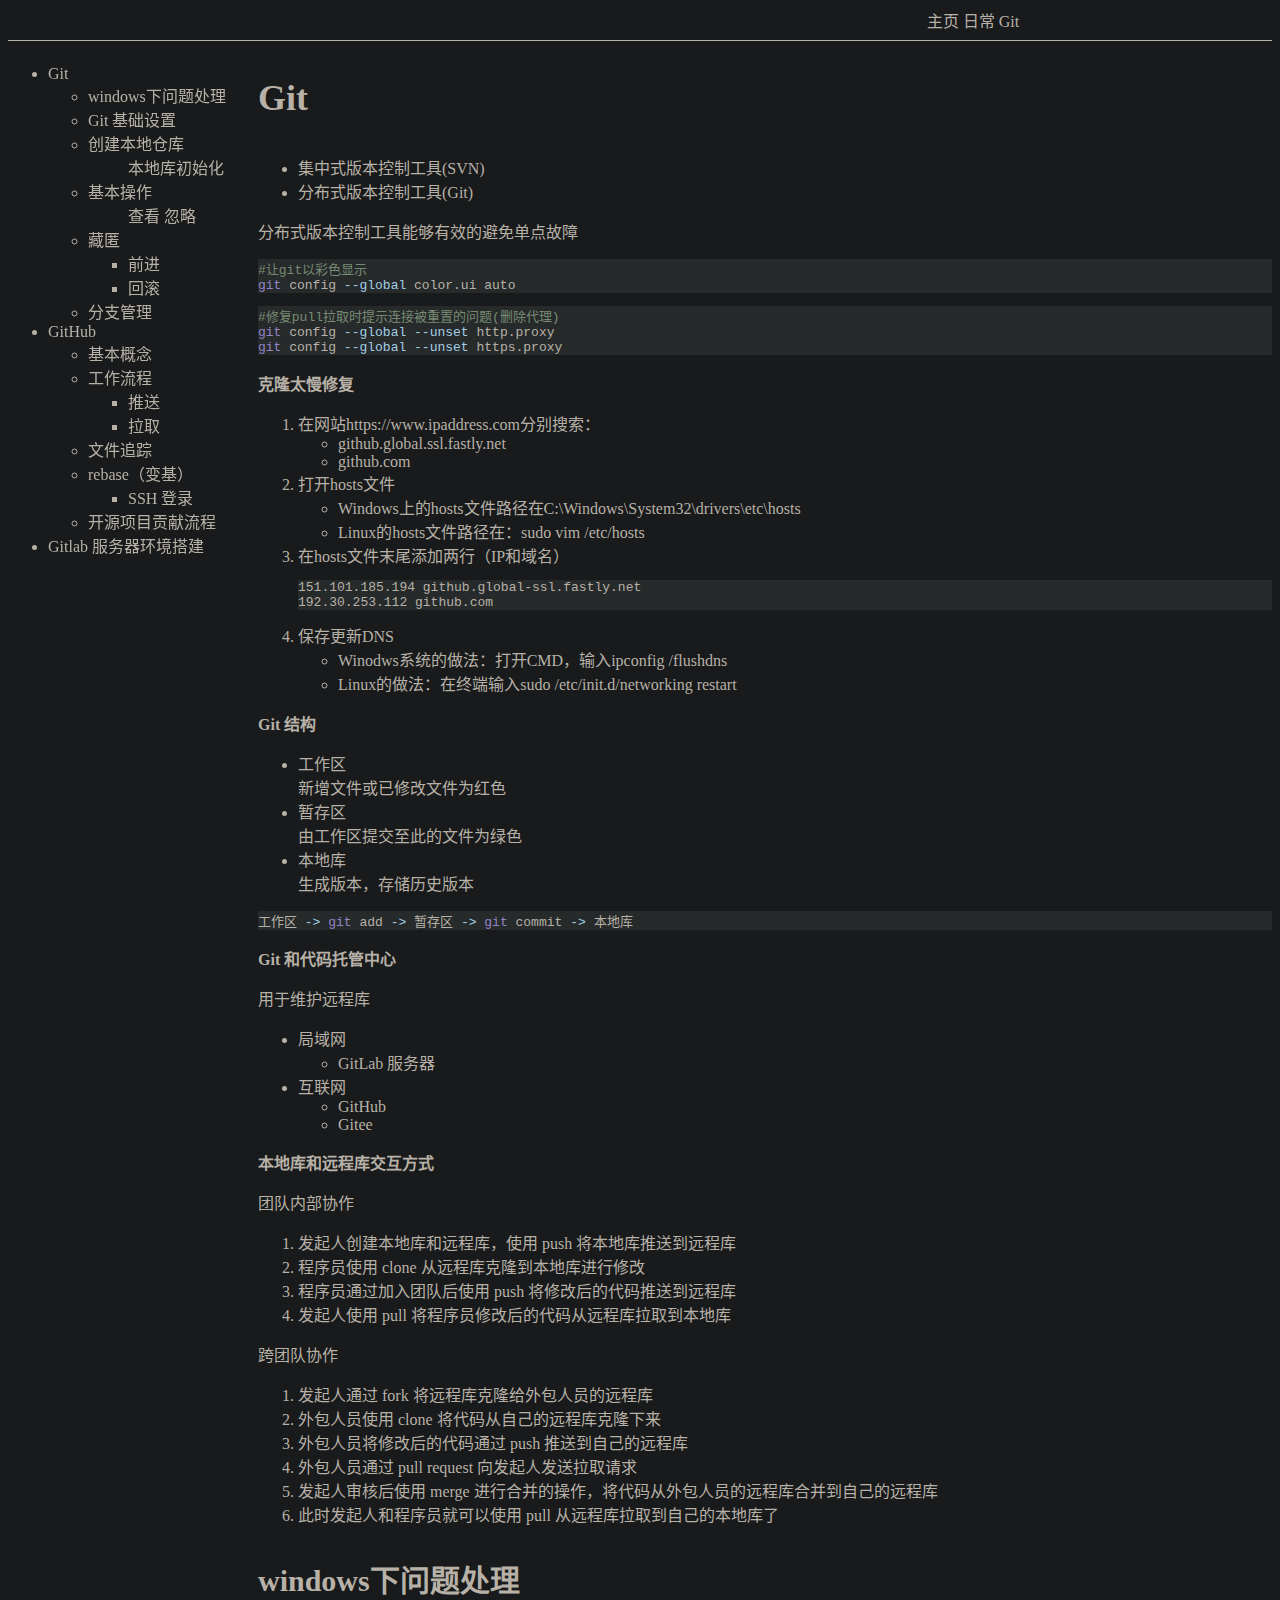
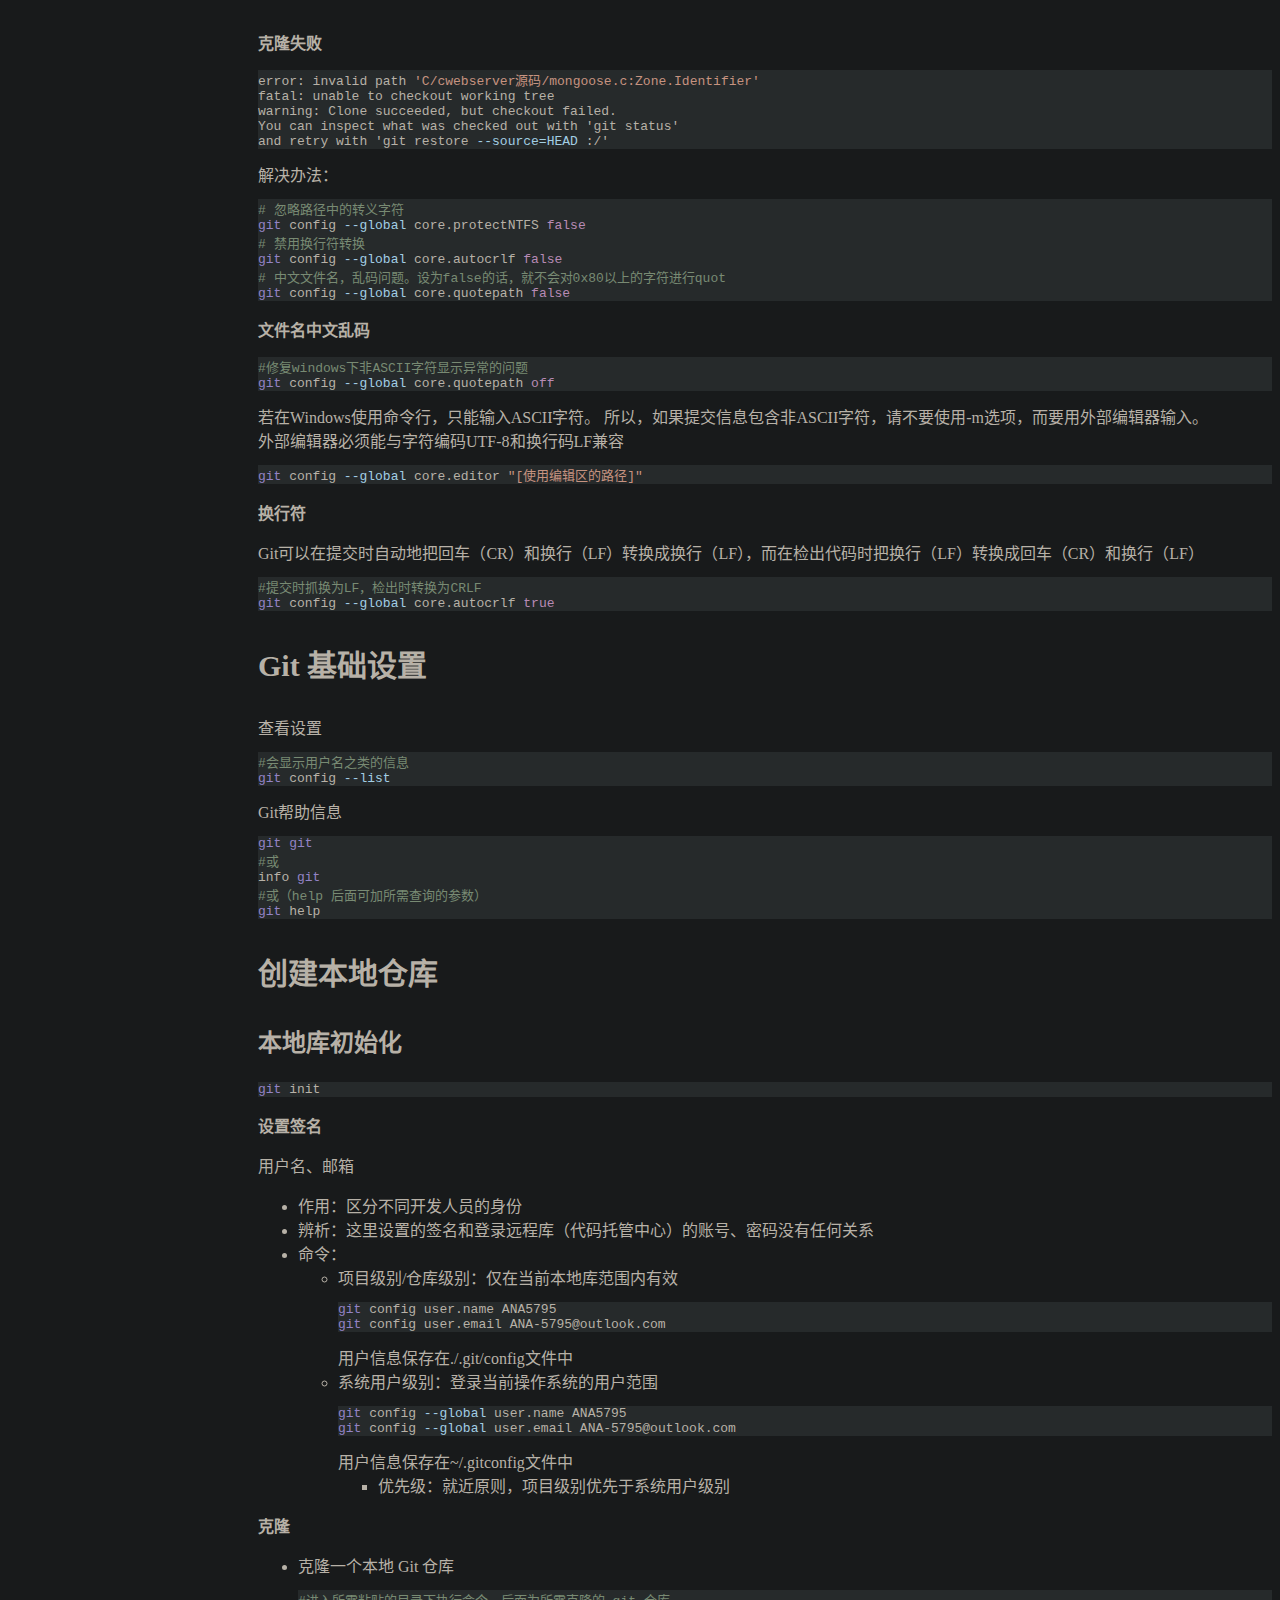
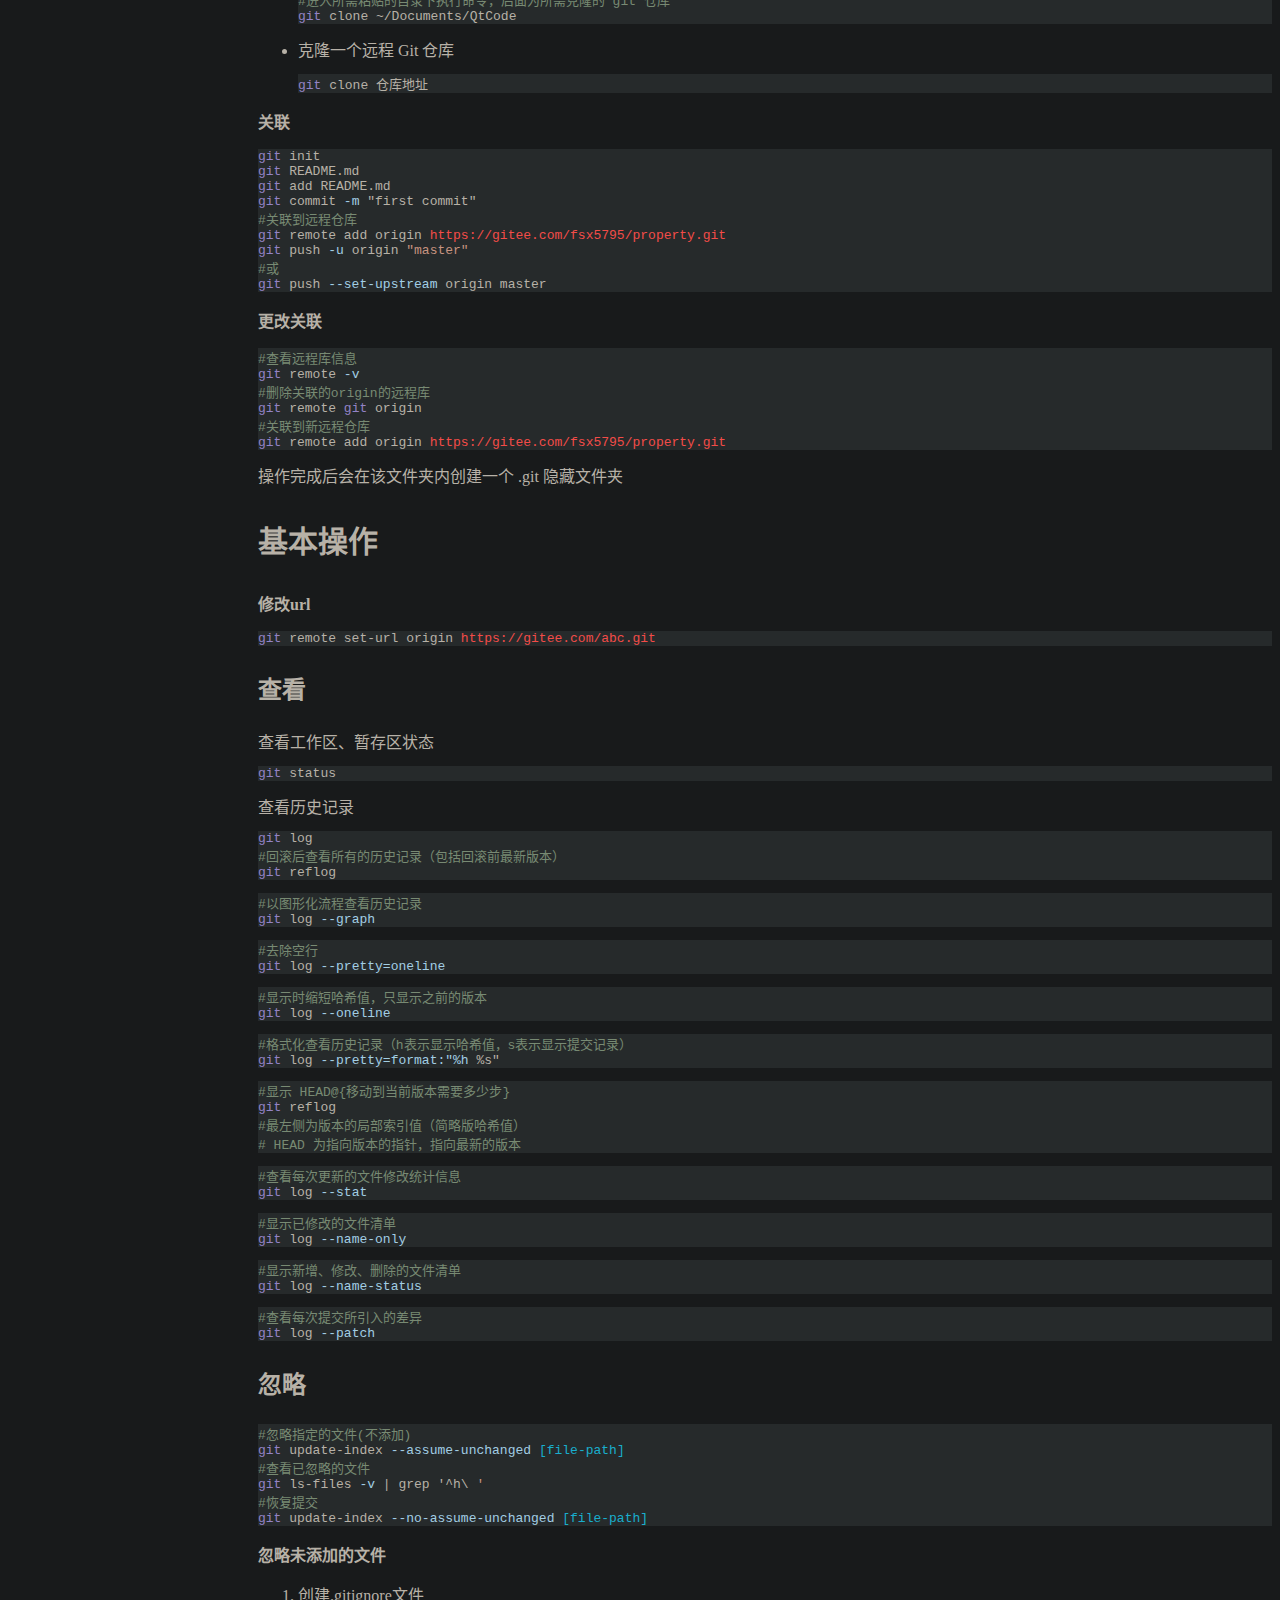
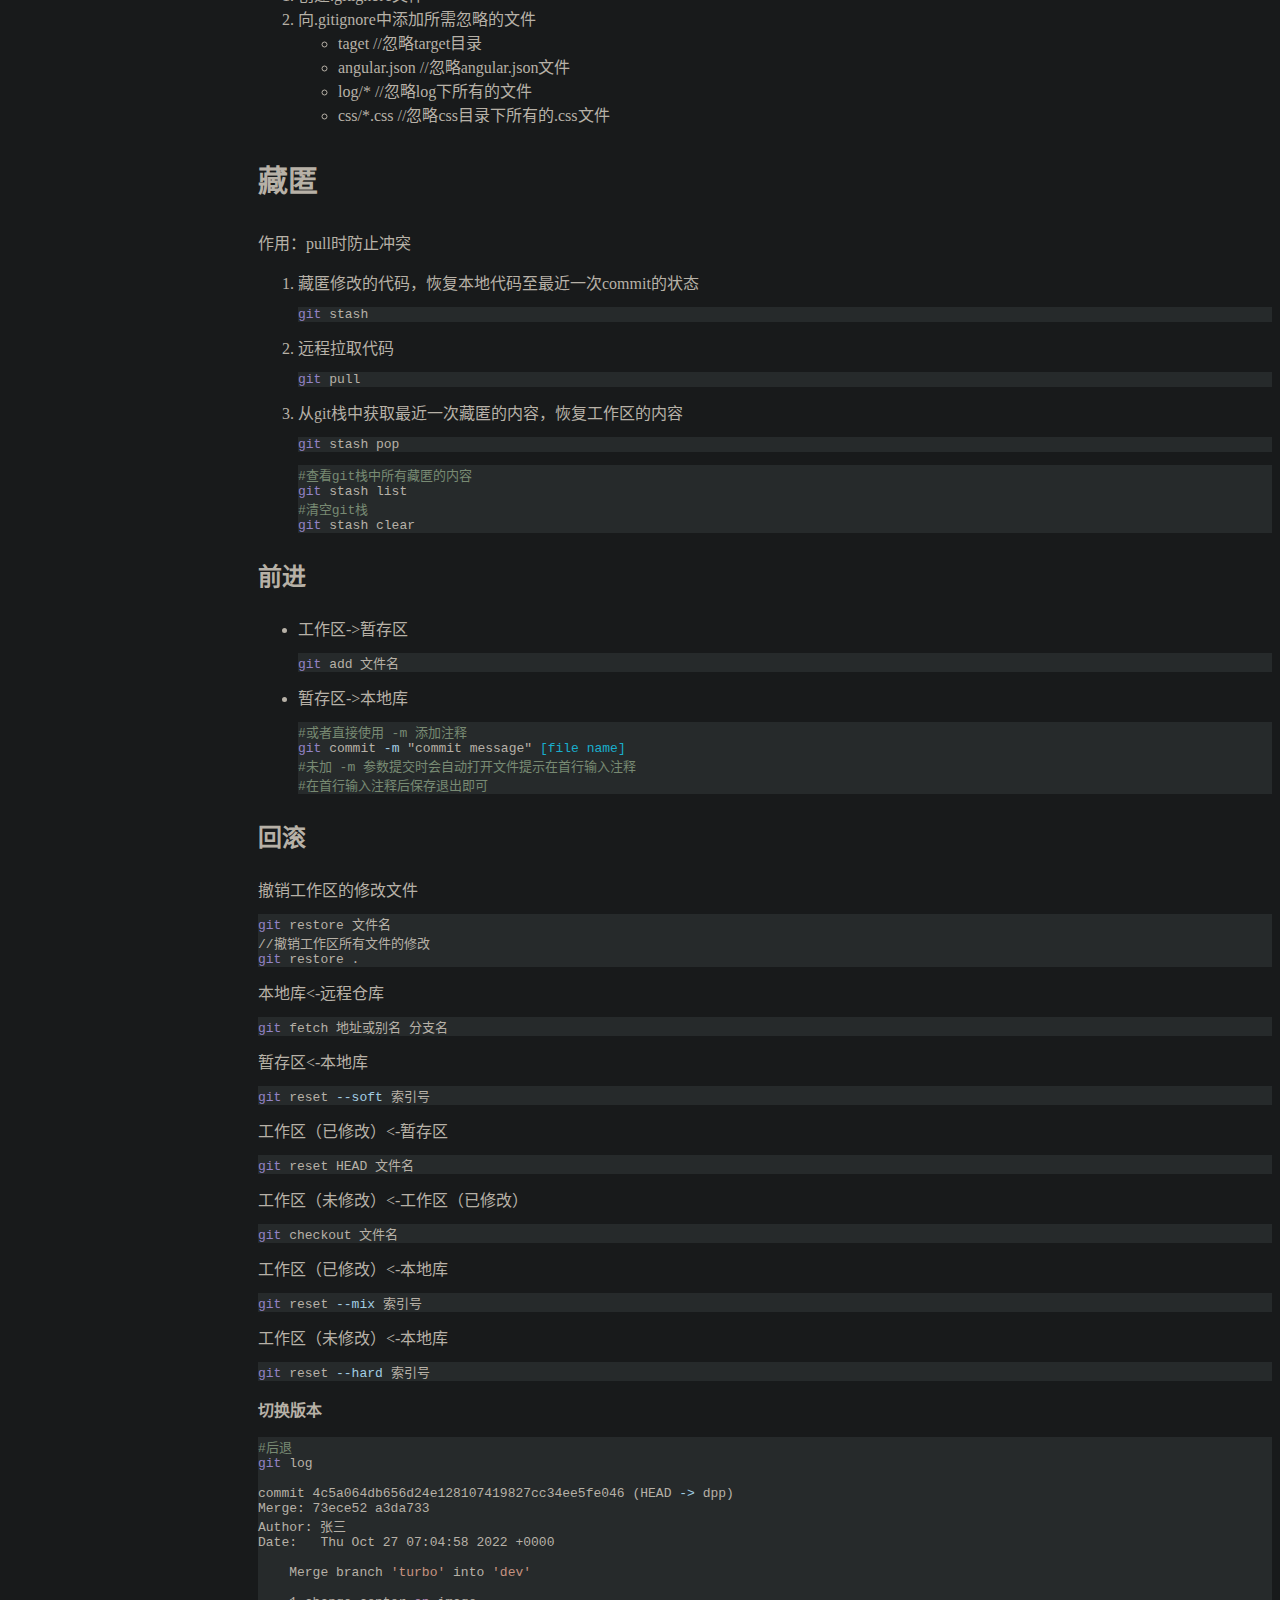
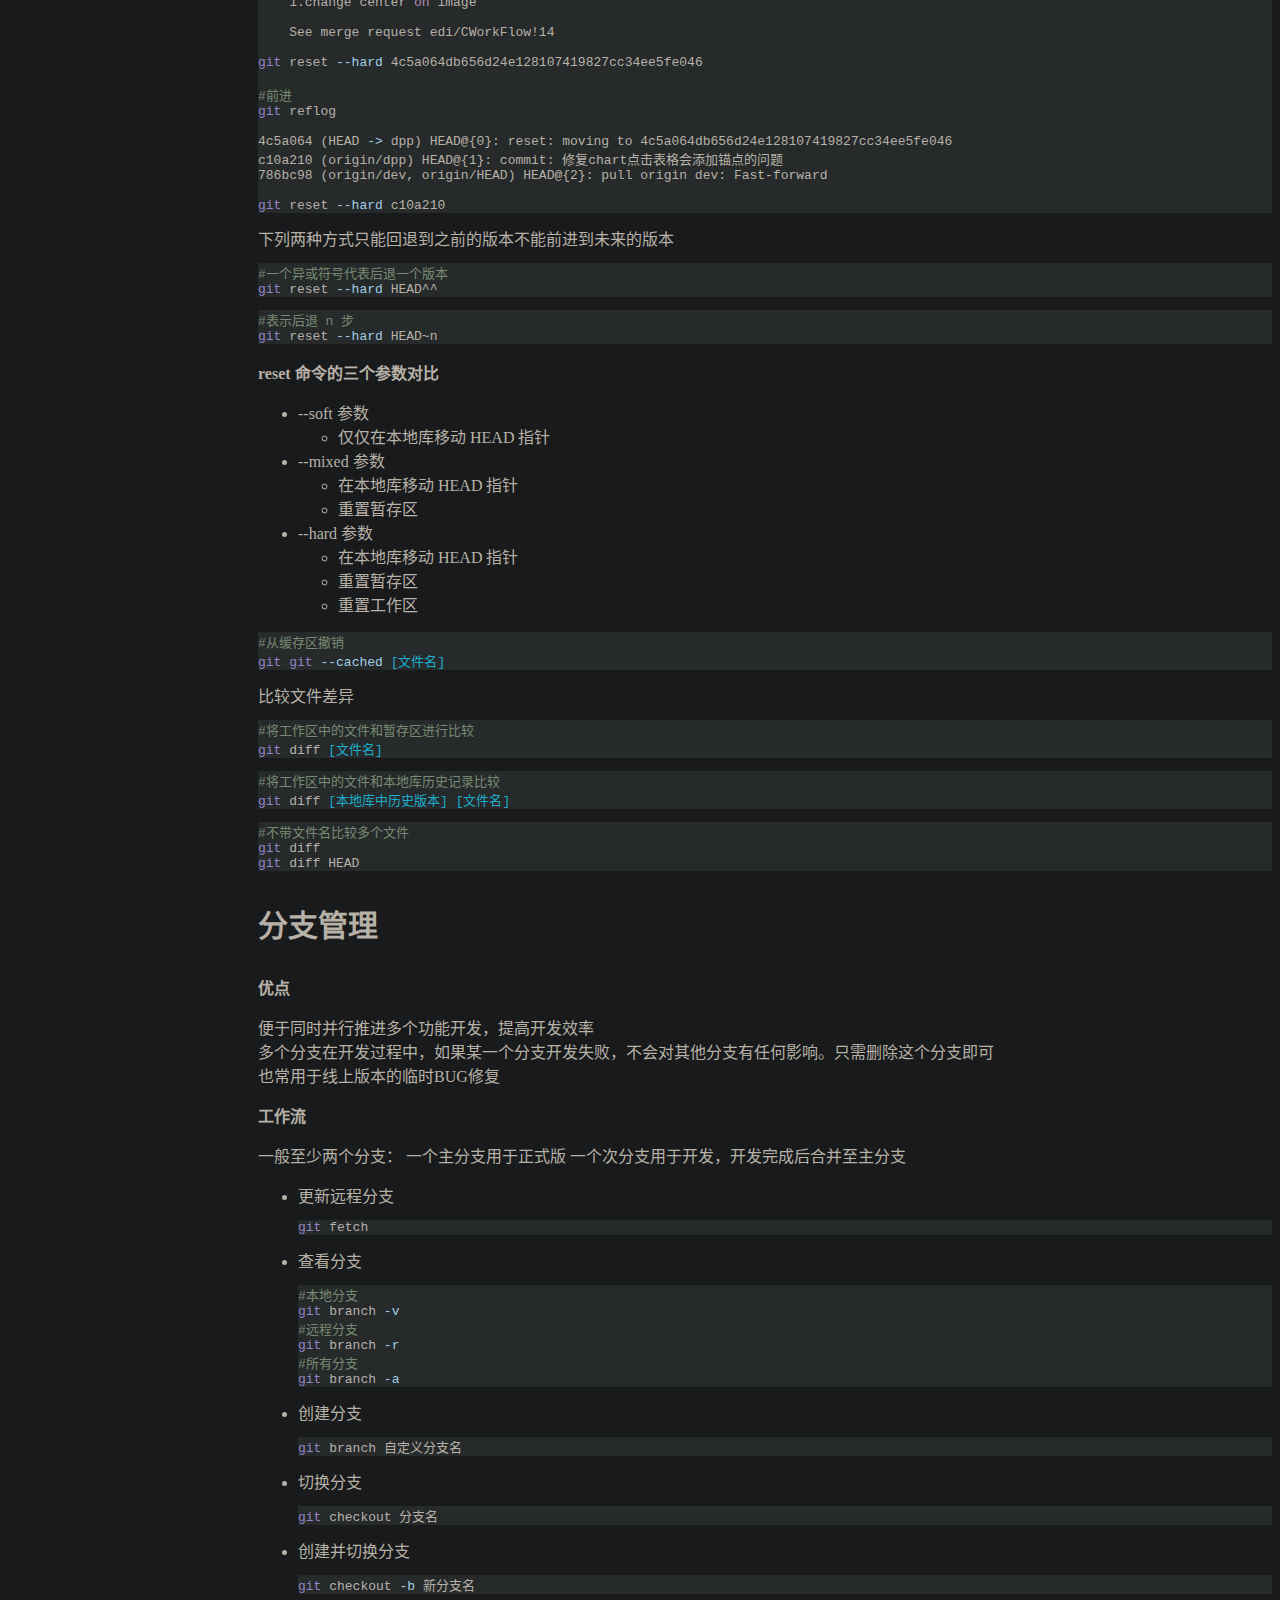
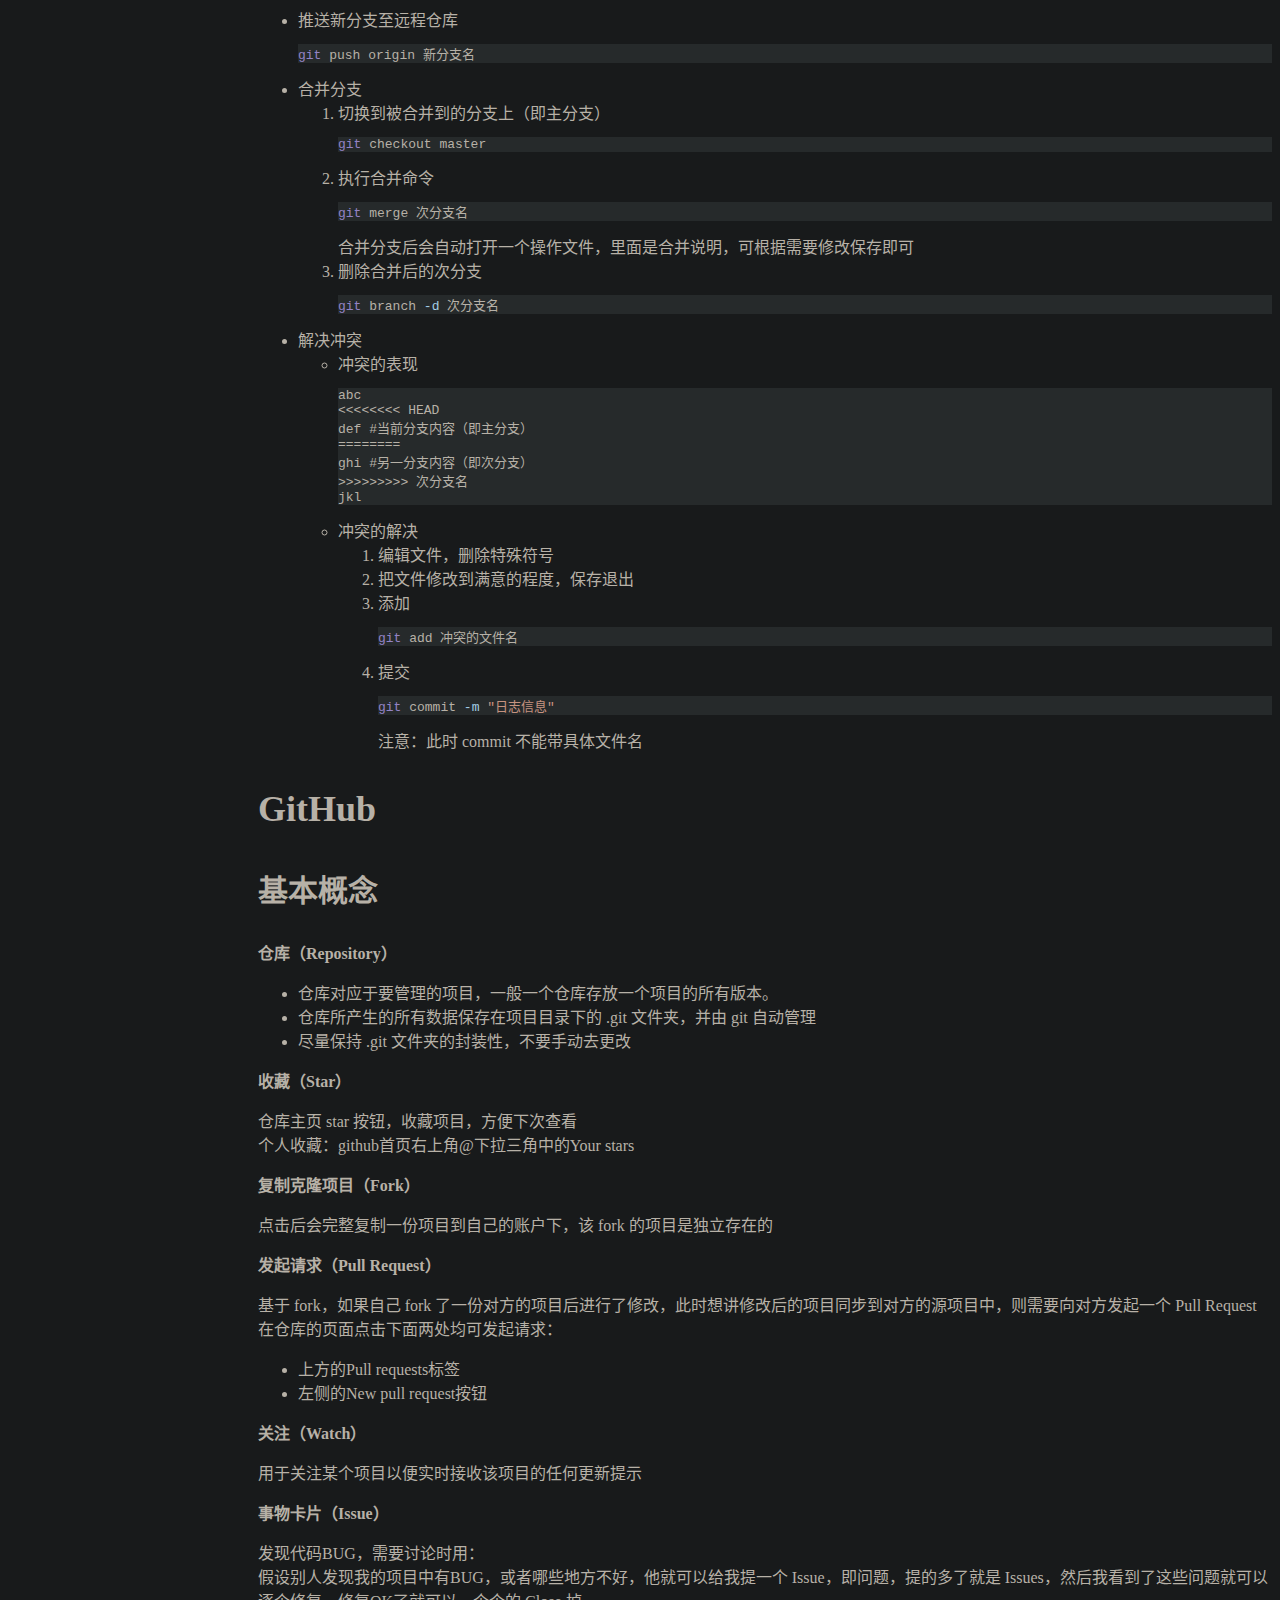
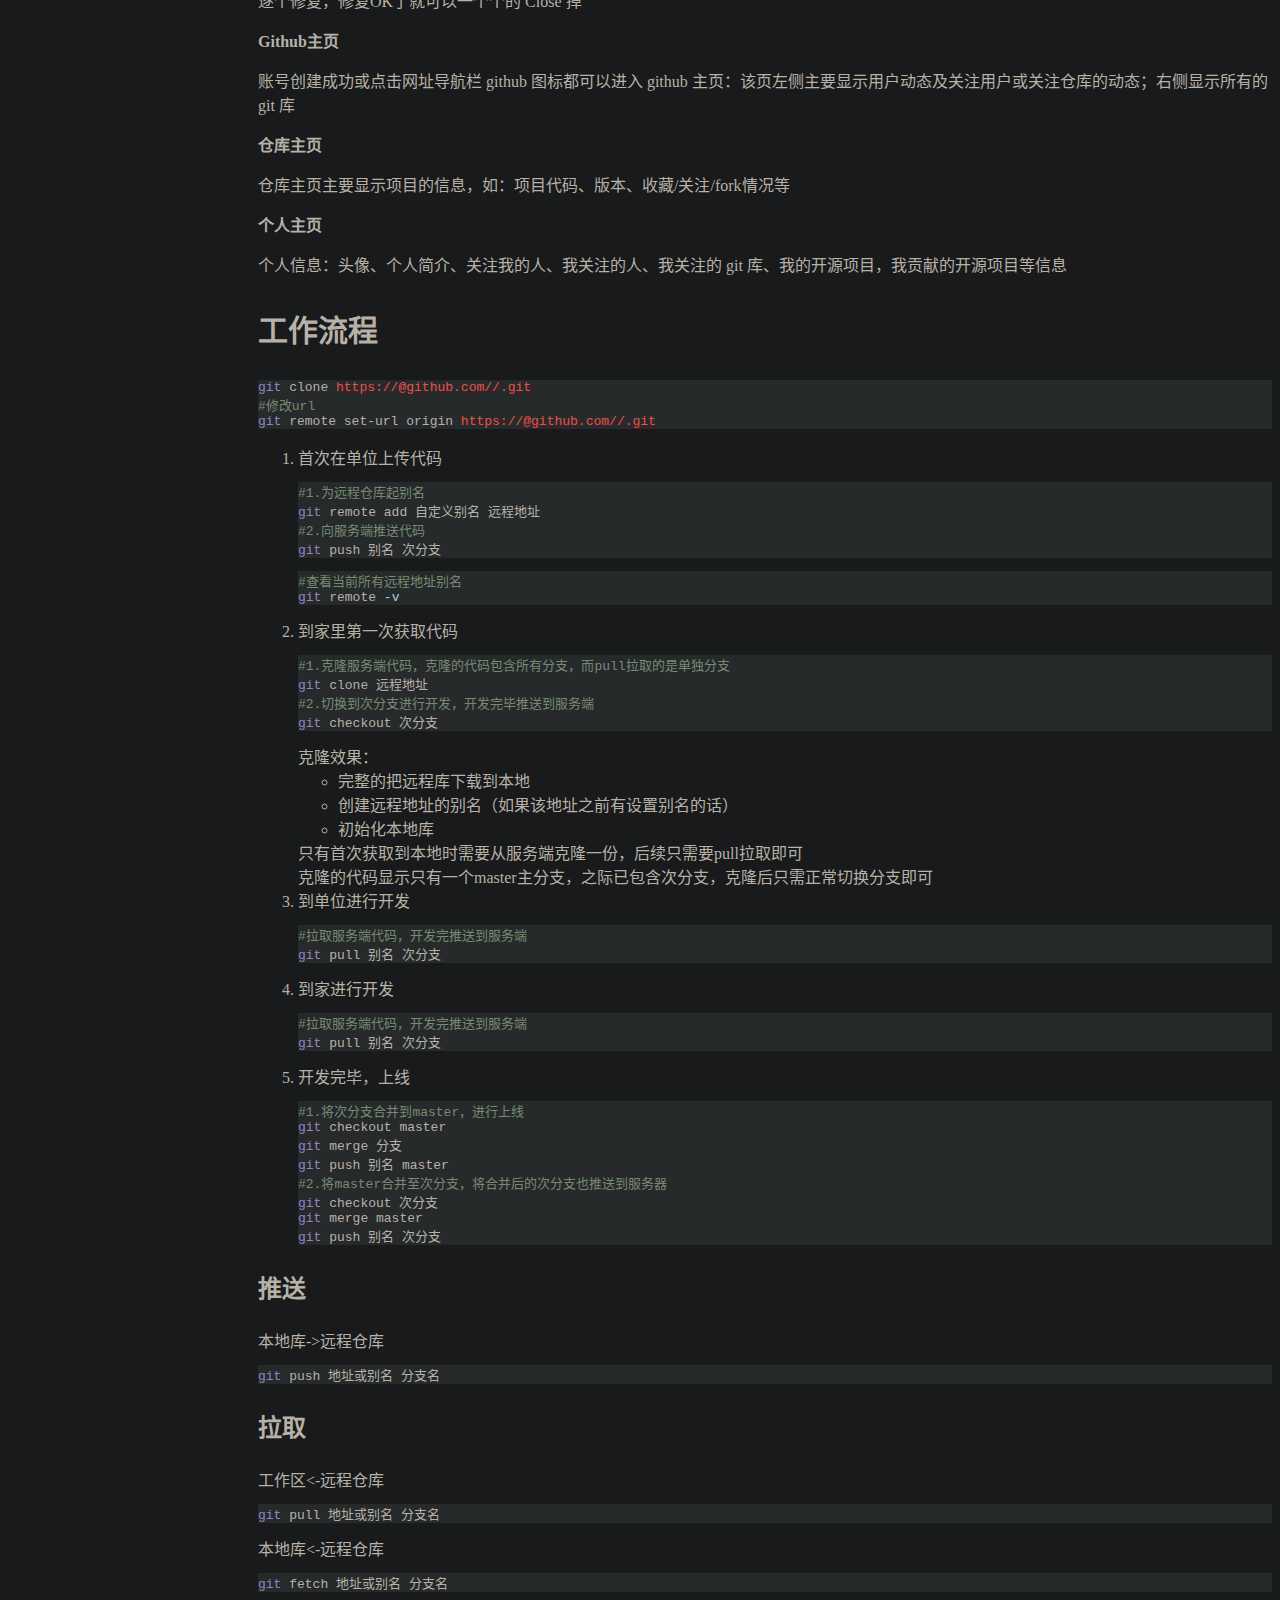
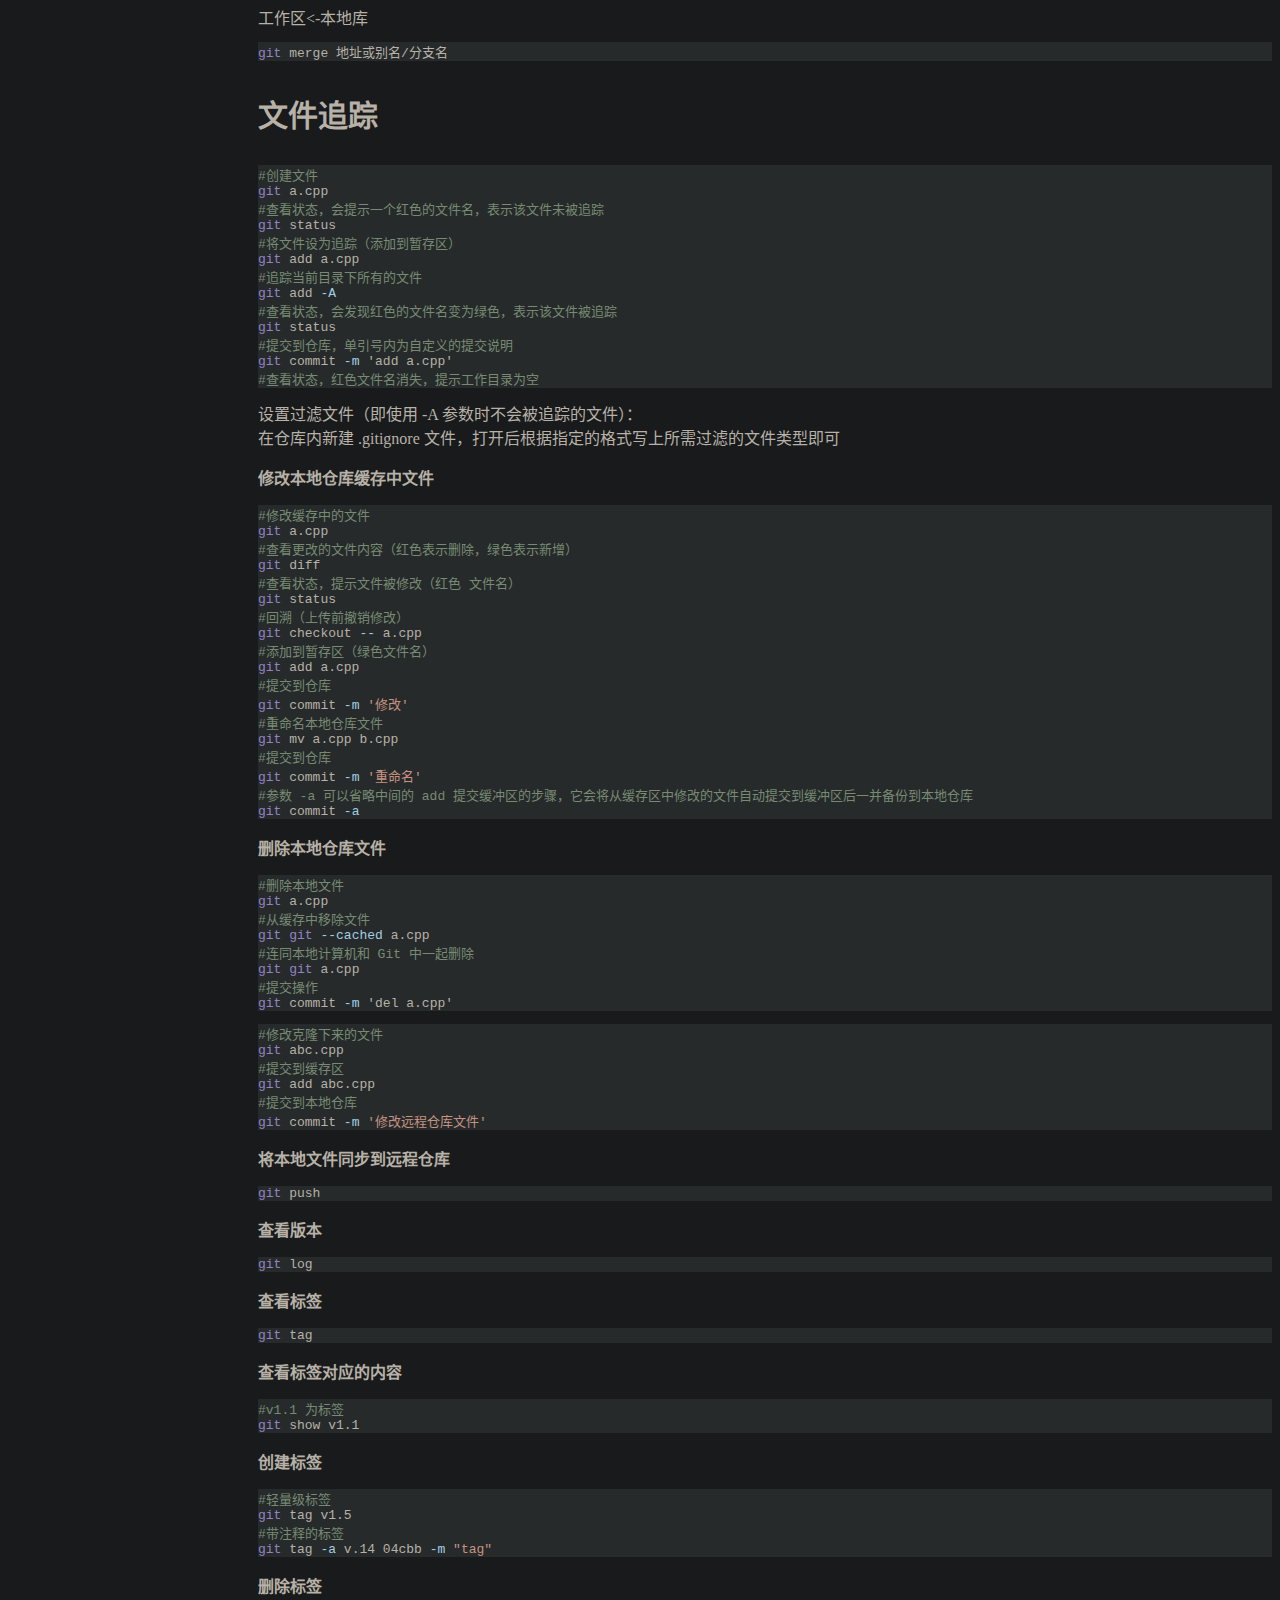
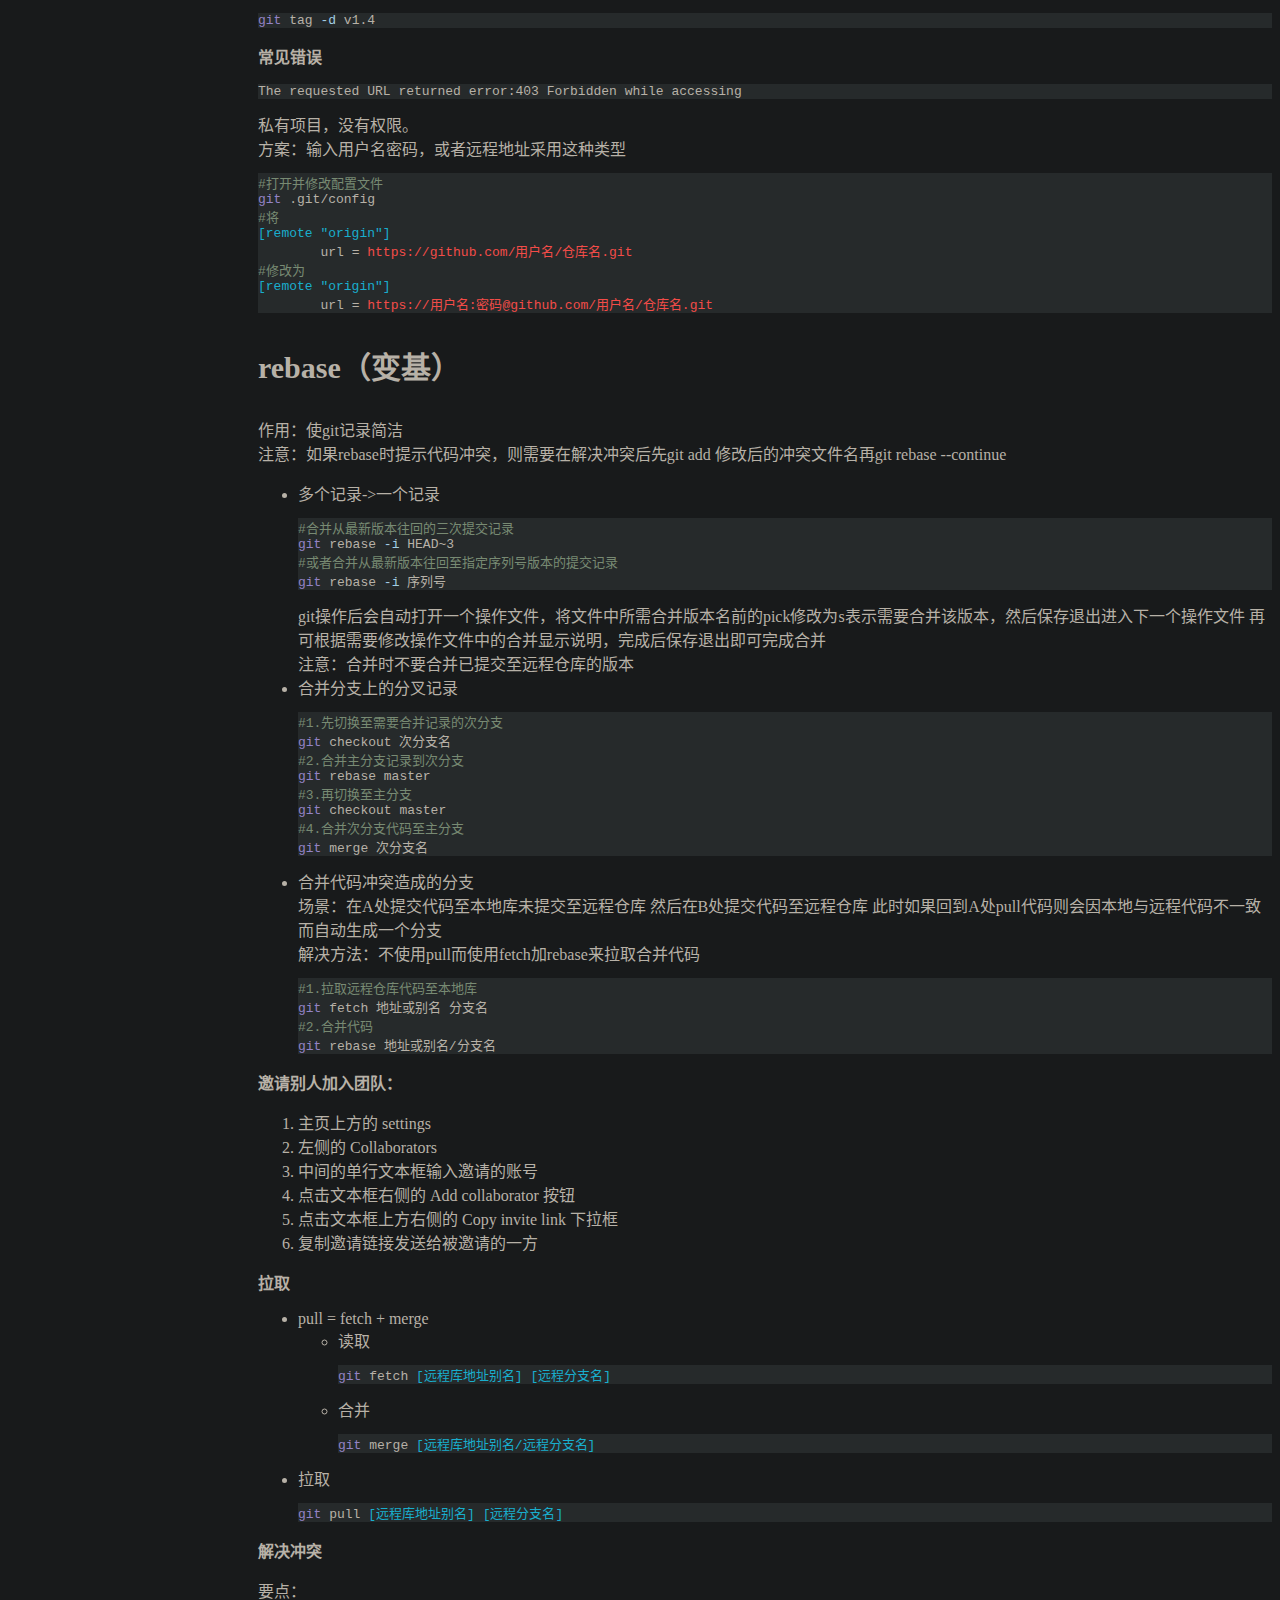
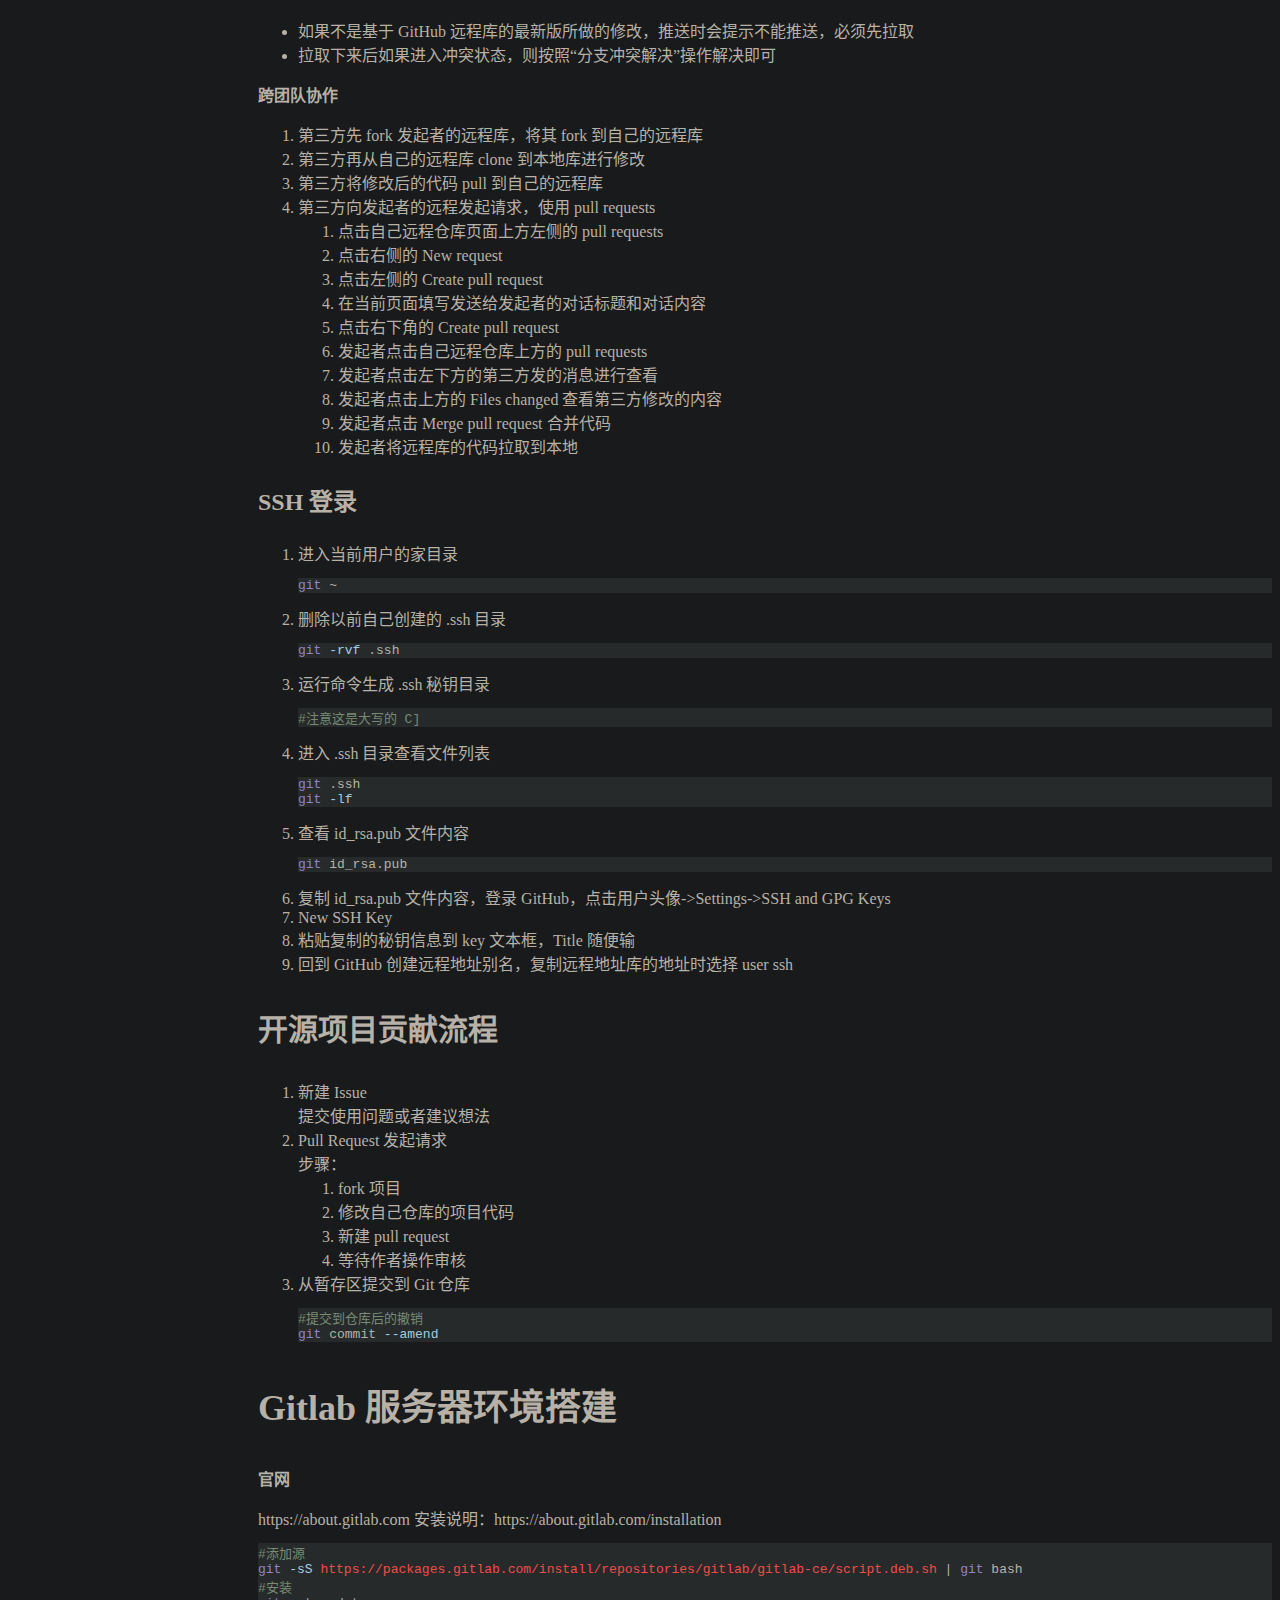
==== commit da506c7a: "git" ====
--- a/git.html
+++ b/git.html
@@ -346,7 +346,7 @@
 
 commit 4c5a064db656d24e128107419827cc34ee5fe046 (HEAD -> dpp)
 Merge: 73ece52 a3da733
-Author: 宪超 袁 &lt;yuanxianchaoxc@163.com&gt;
+Author: 张三 &lt;zhangsan@163.com&gt;
 Date:   Thu Oct 27 07:04:58 2022 +0000
 
     Merge branch 'turbo' into 'dev'
@@ -812,5 +812,5 @@
 gitlab-ctl reconfigure</pre>
         </article>
     </body>
-    <script src="gitalk.js" charset="UTF-8"></script>
+    <script src="shell.js" charset="UTF-8"></script>
 </html>--- a/style.css
+++ b/style.css
@@ -11,7 +11,7 @@
     position: fixed;
 }
 article {
-    margin-left: 25%;
+    margin-left: 250px;
 }
 hr {
     height: 1px;
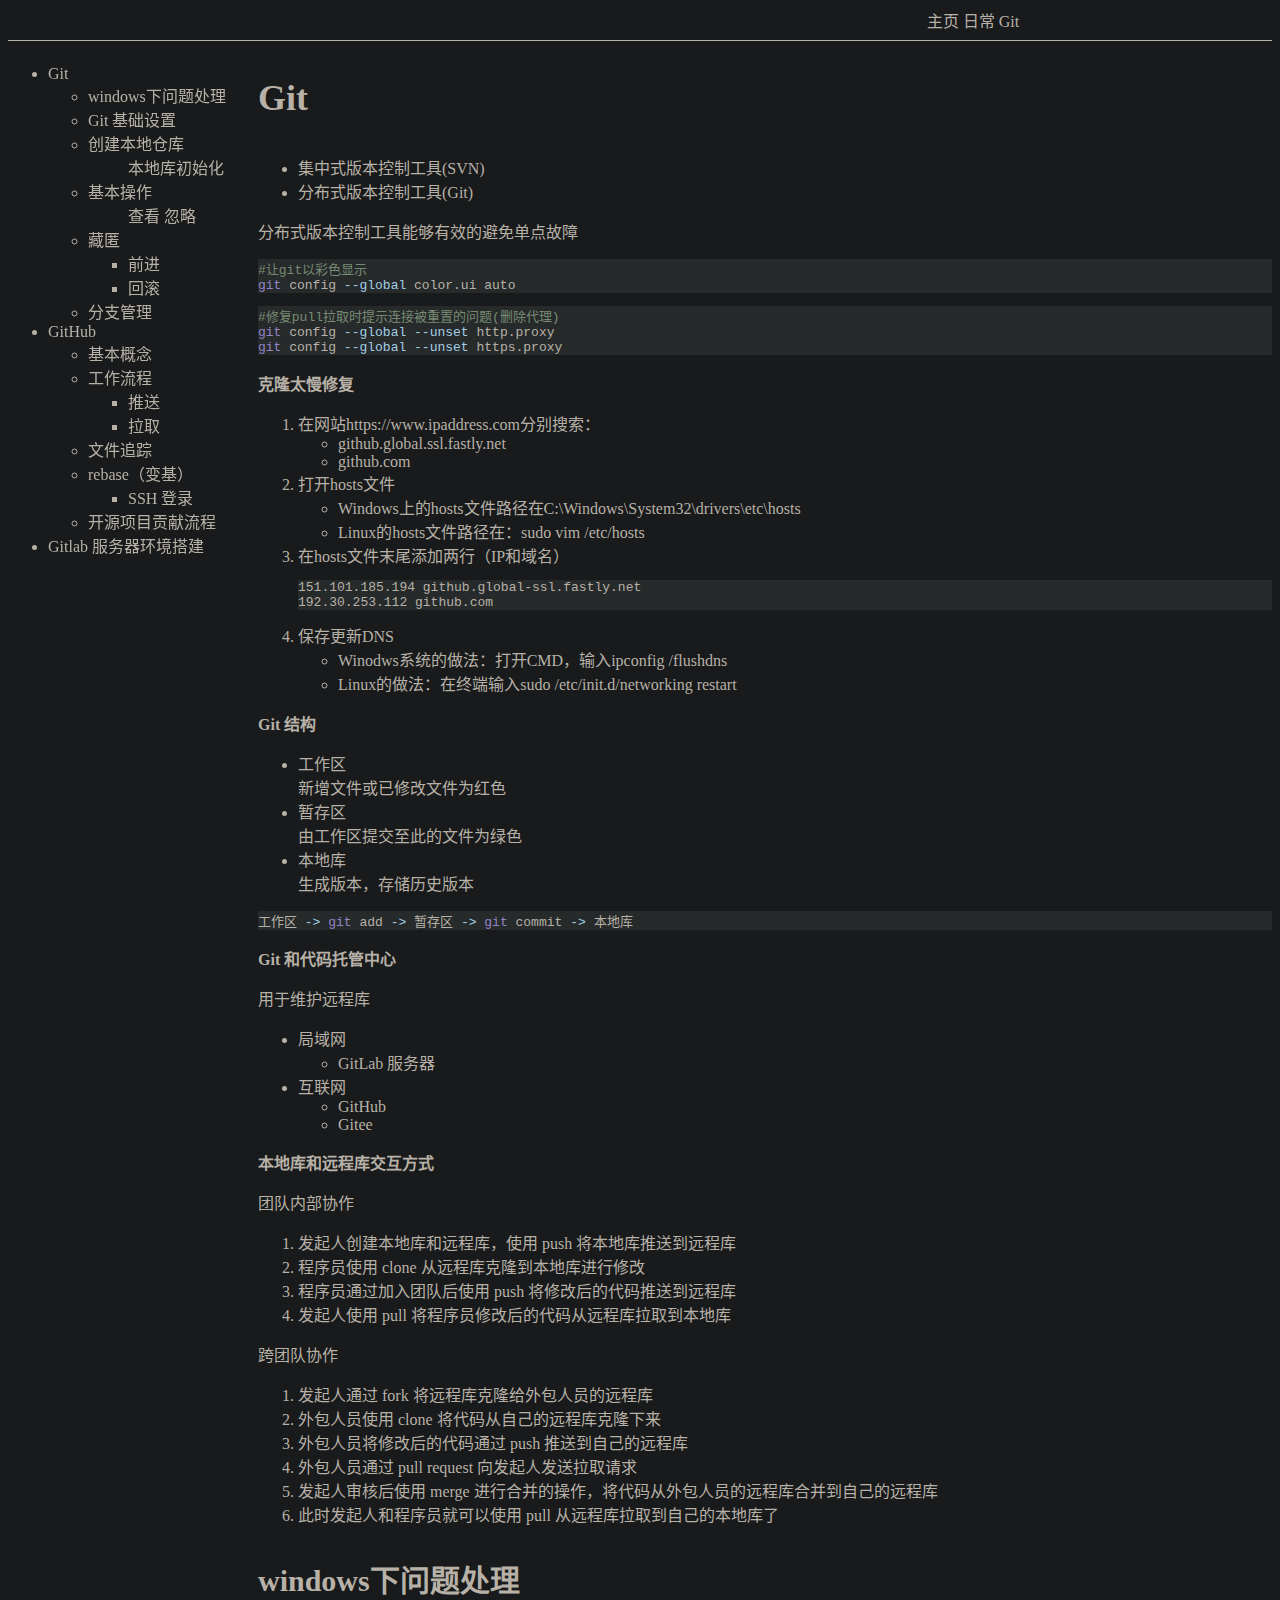
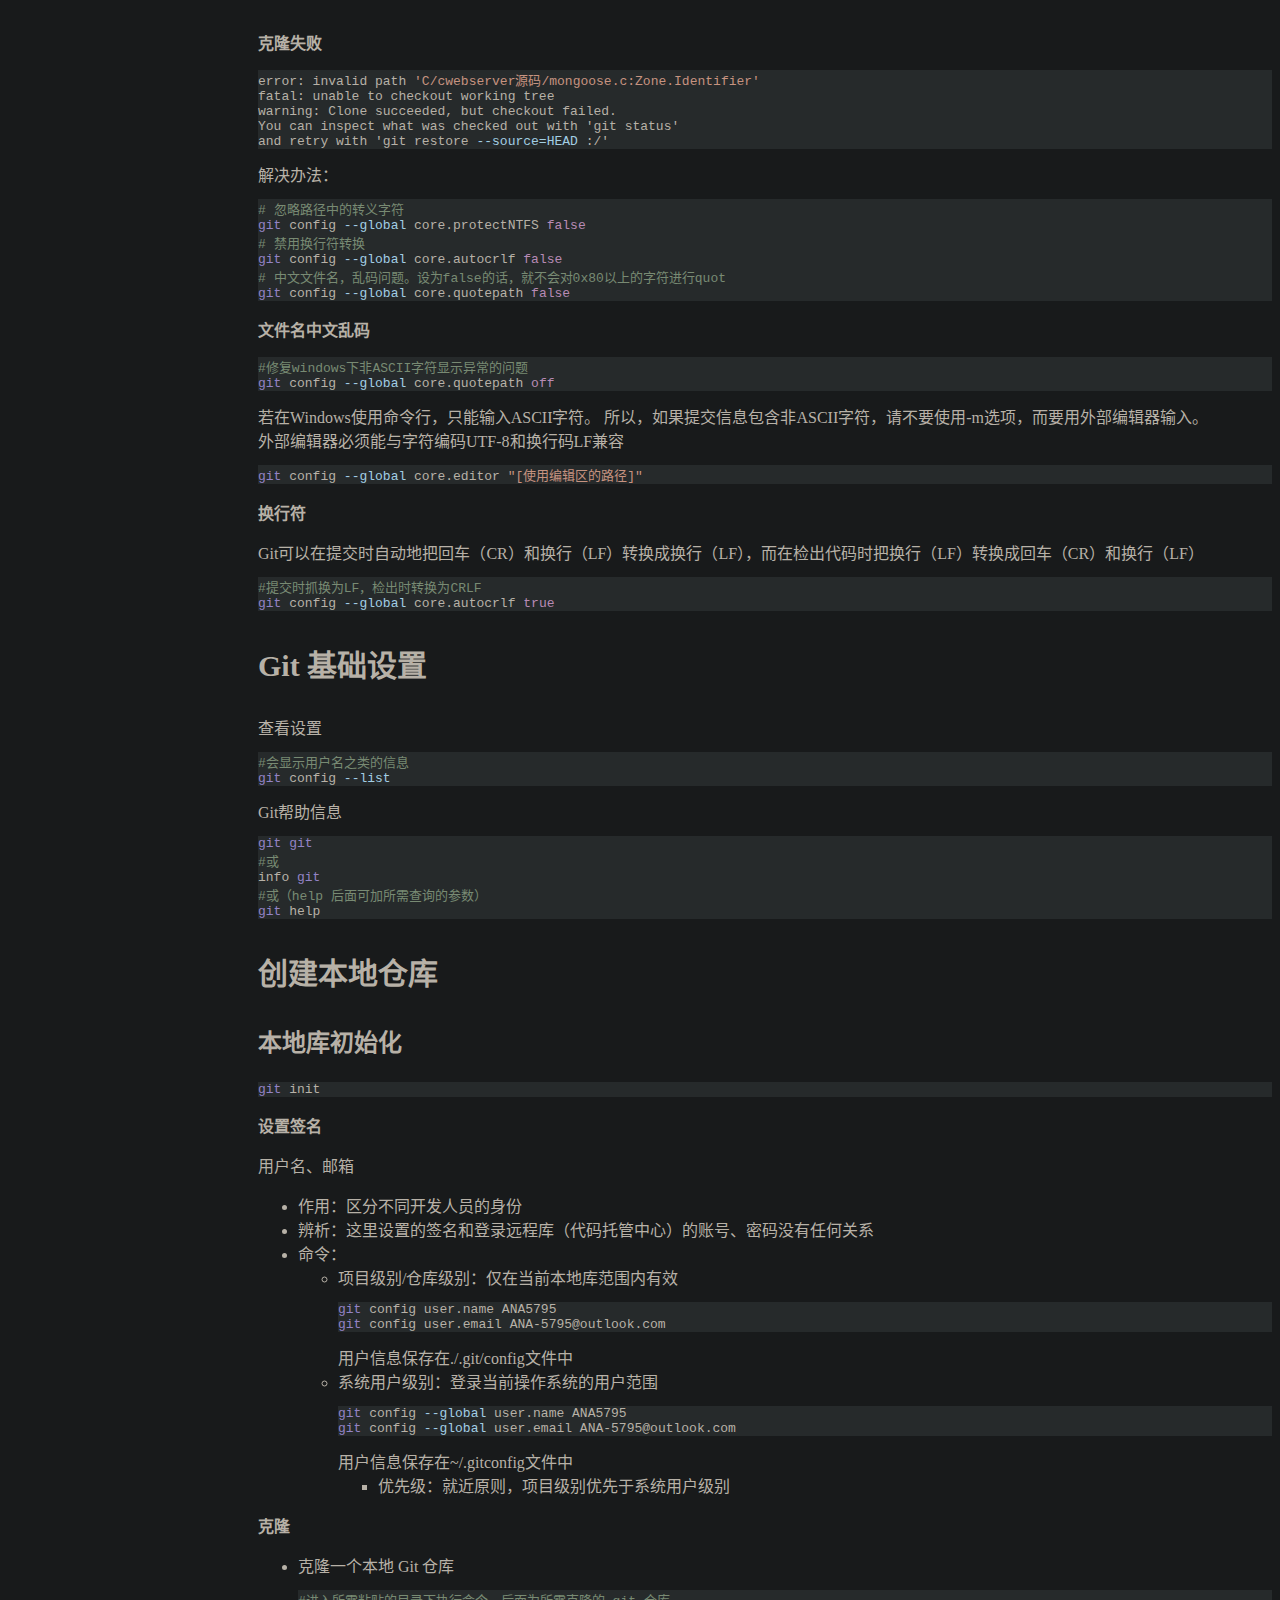
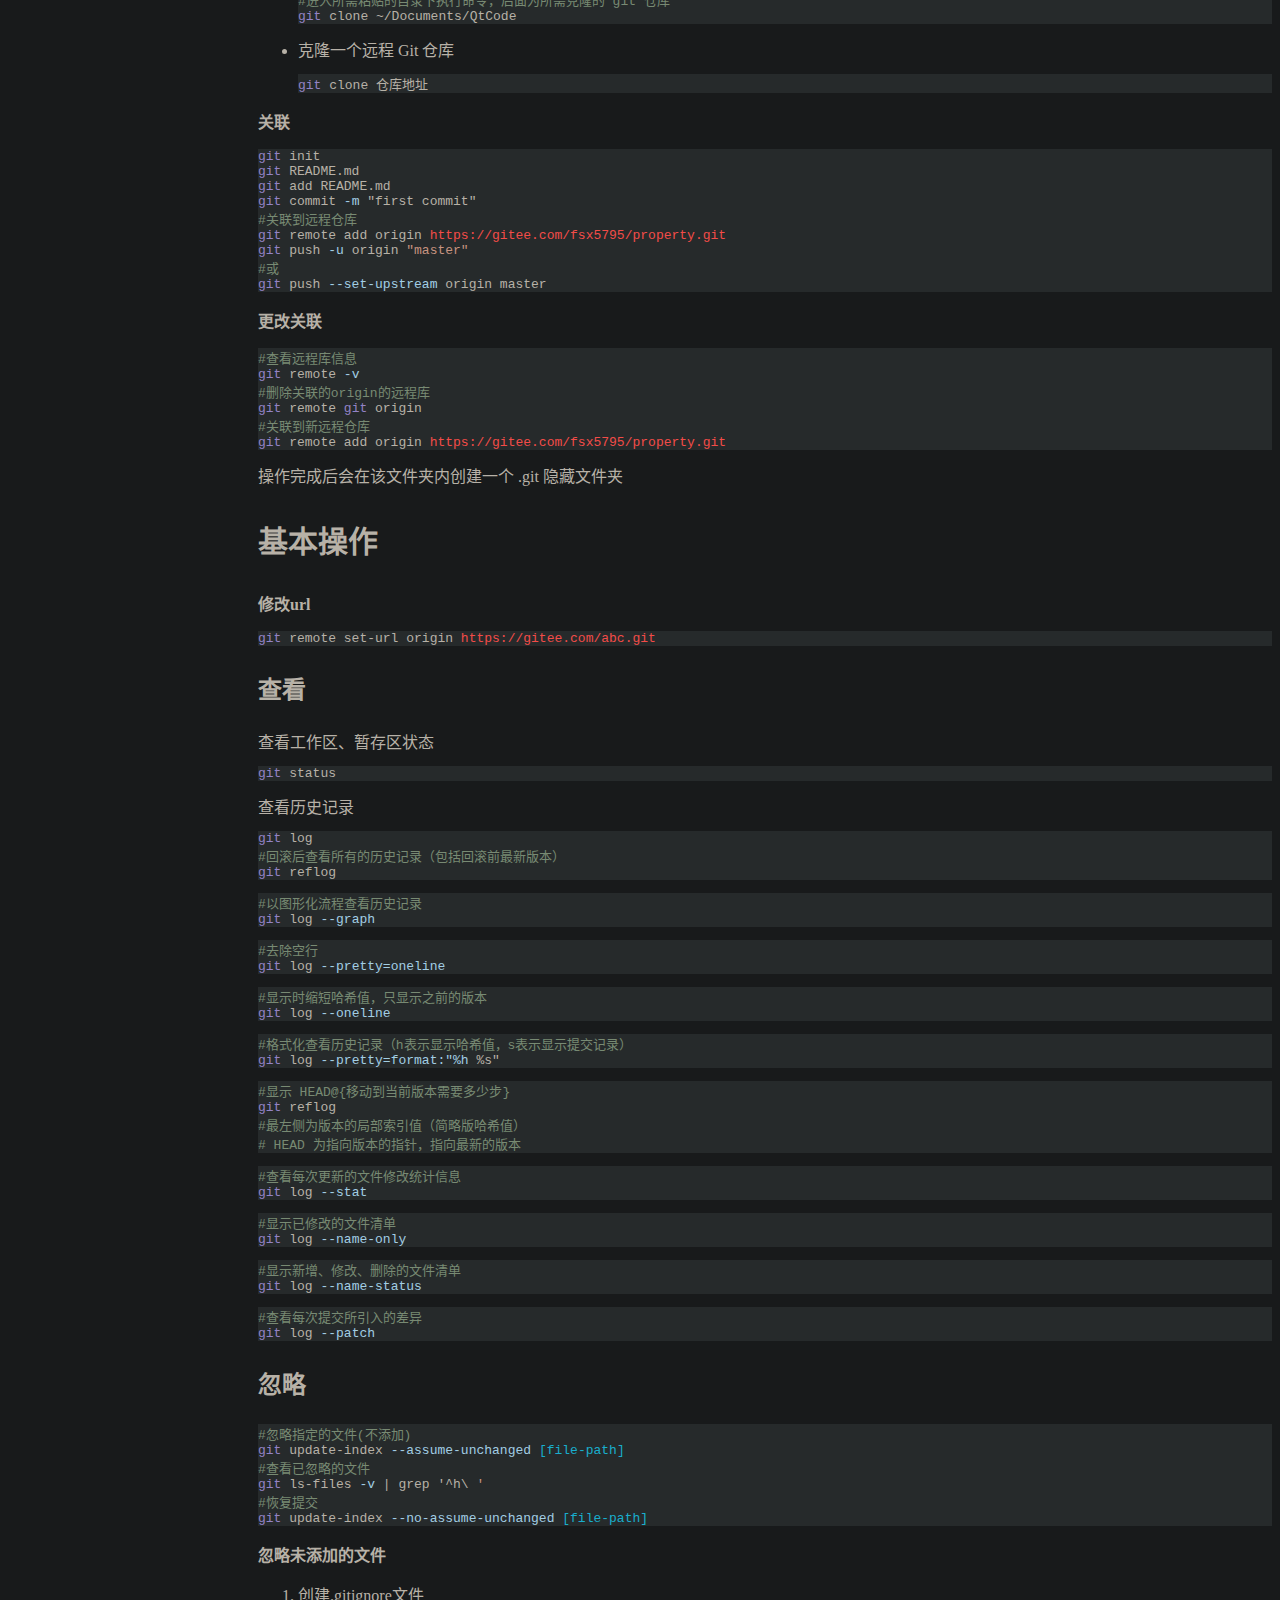
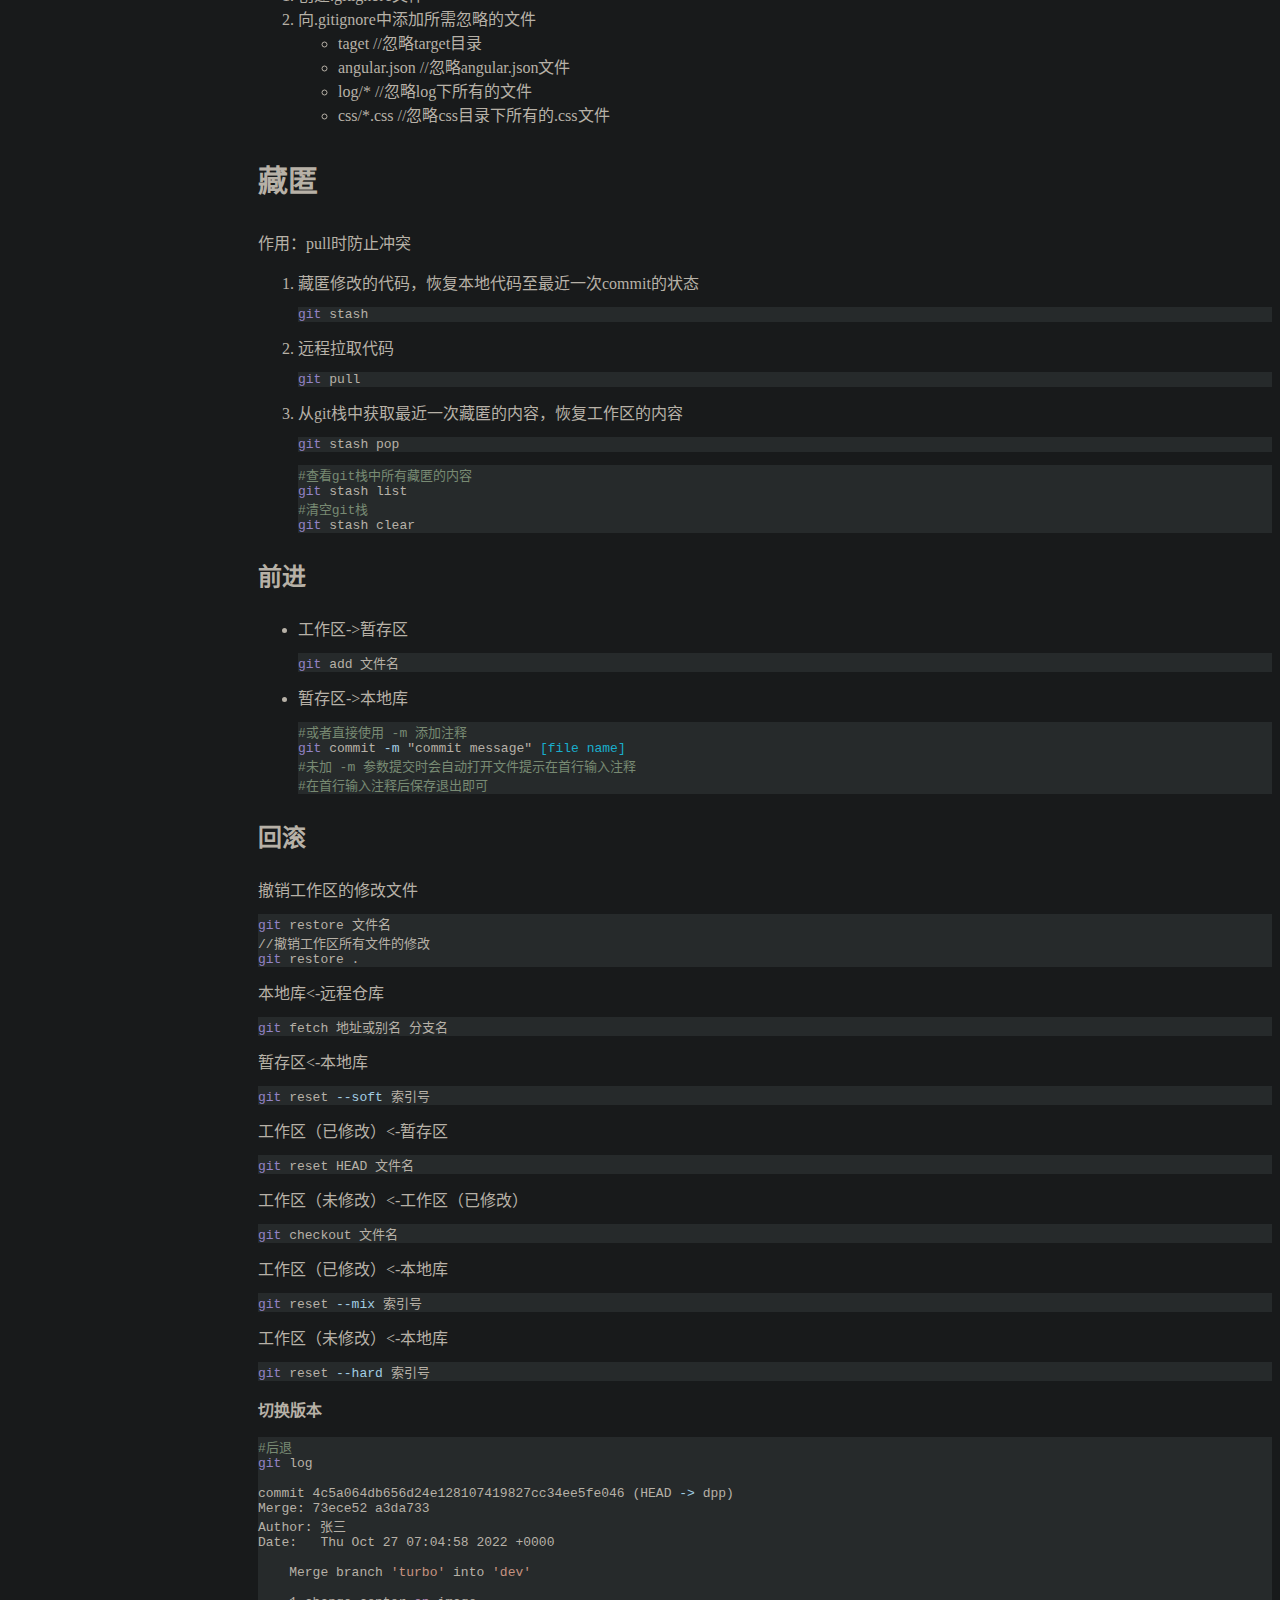
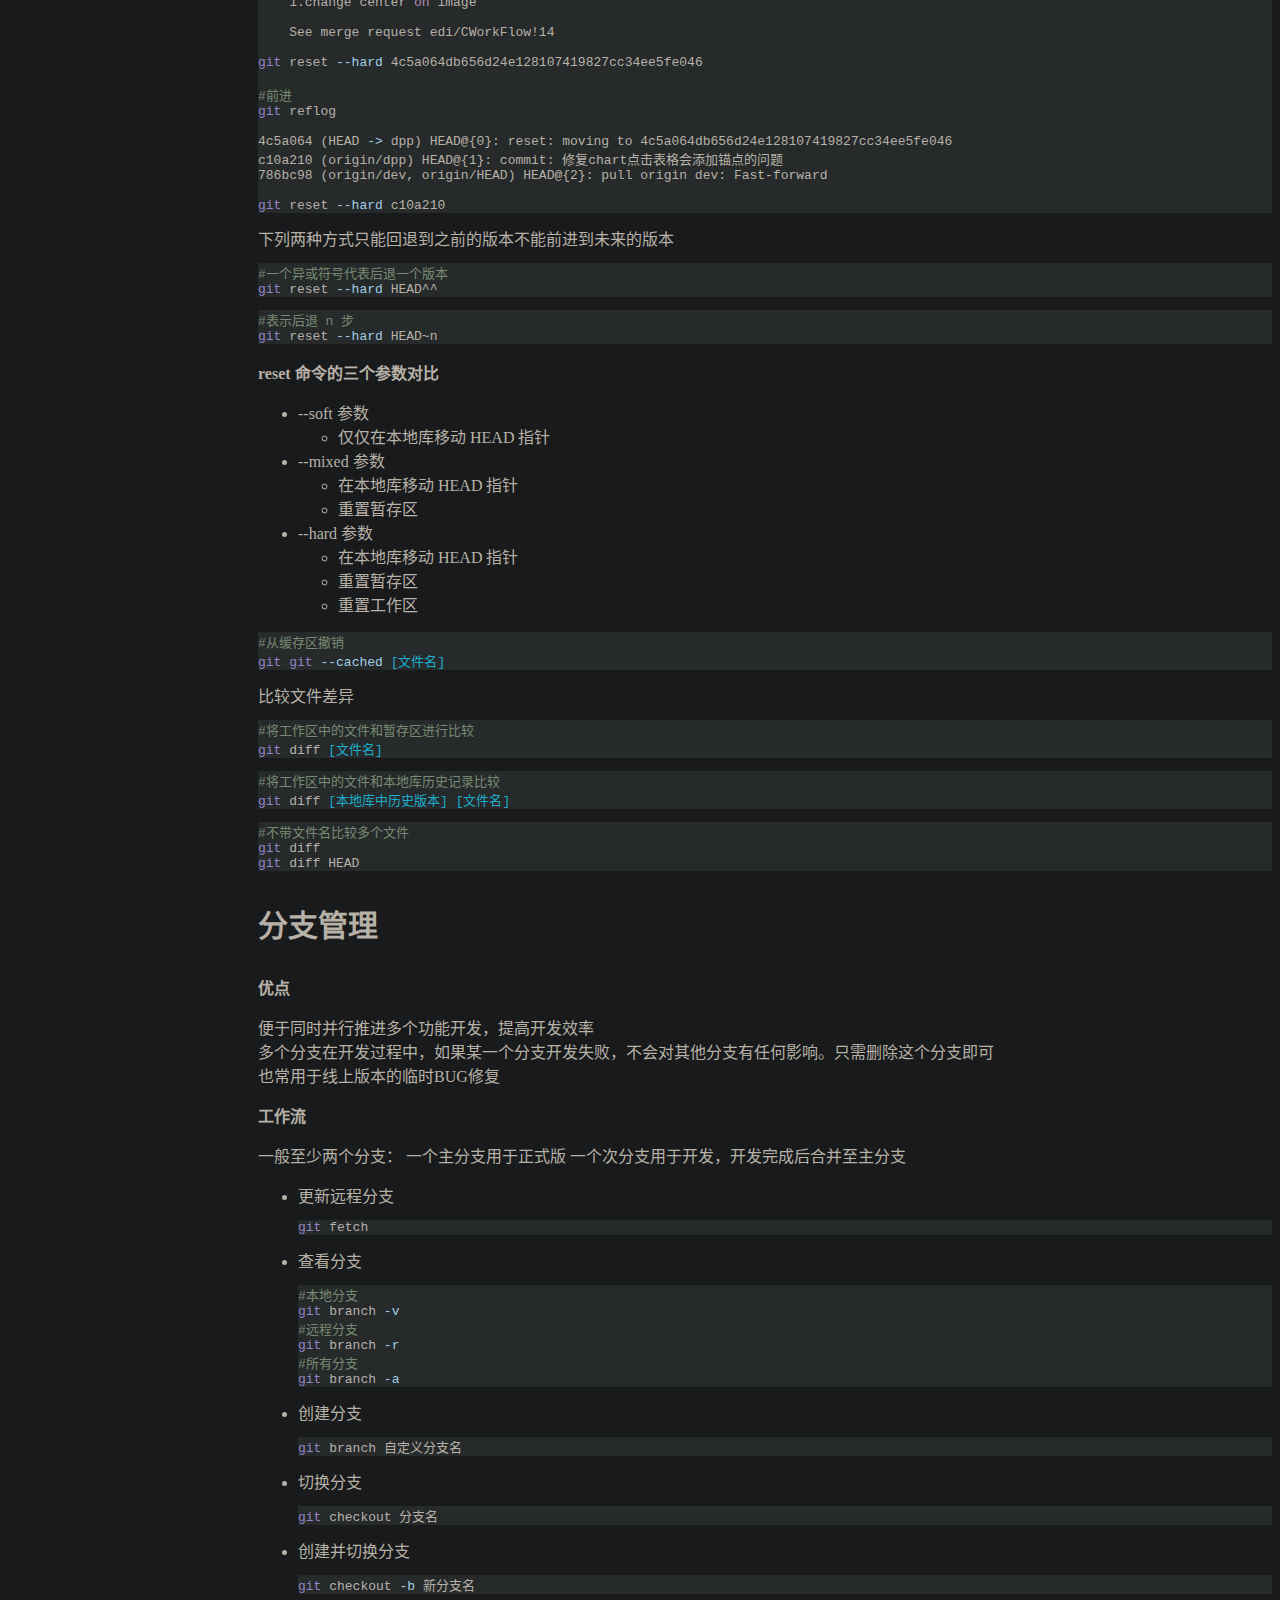
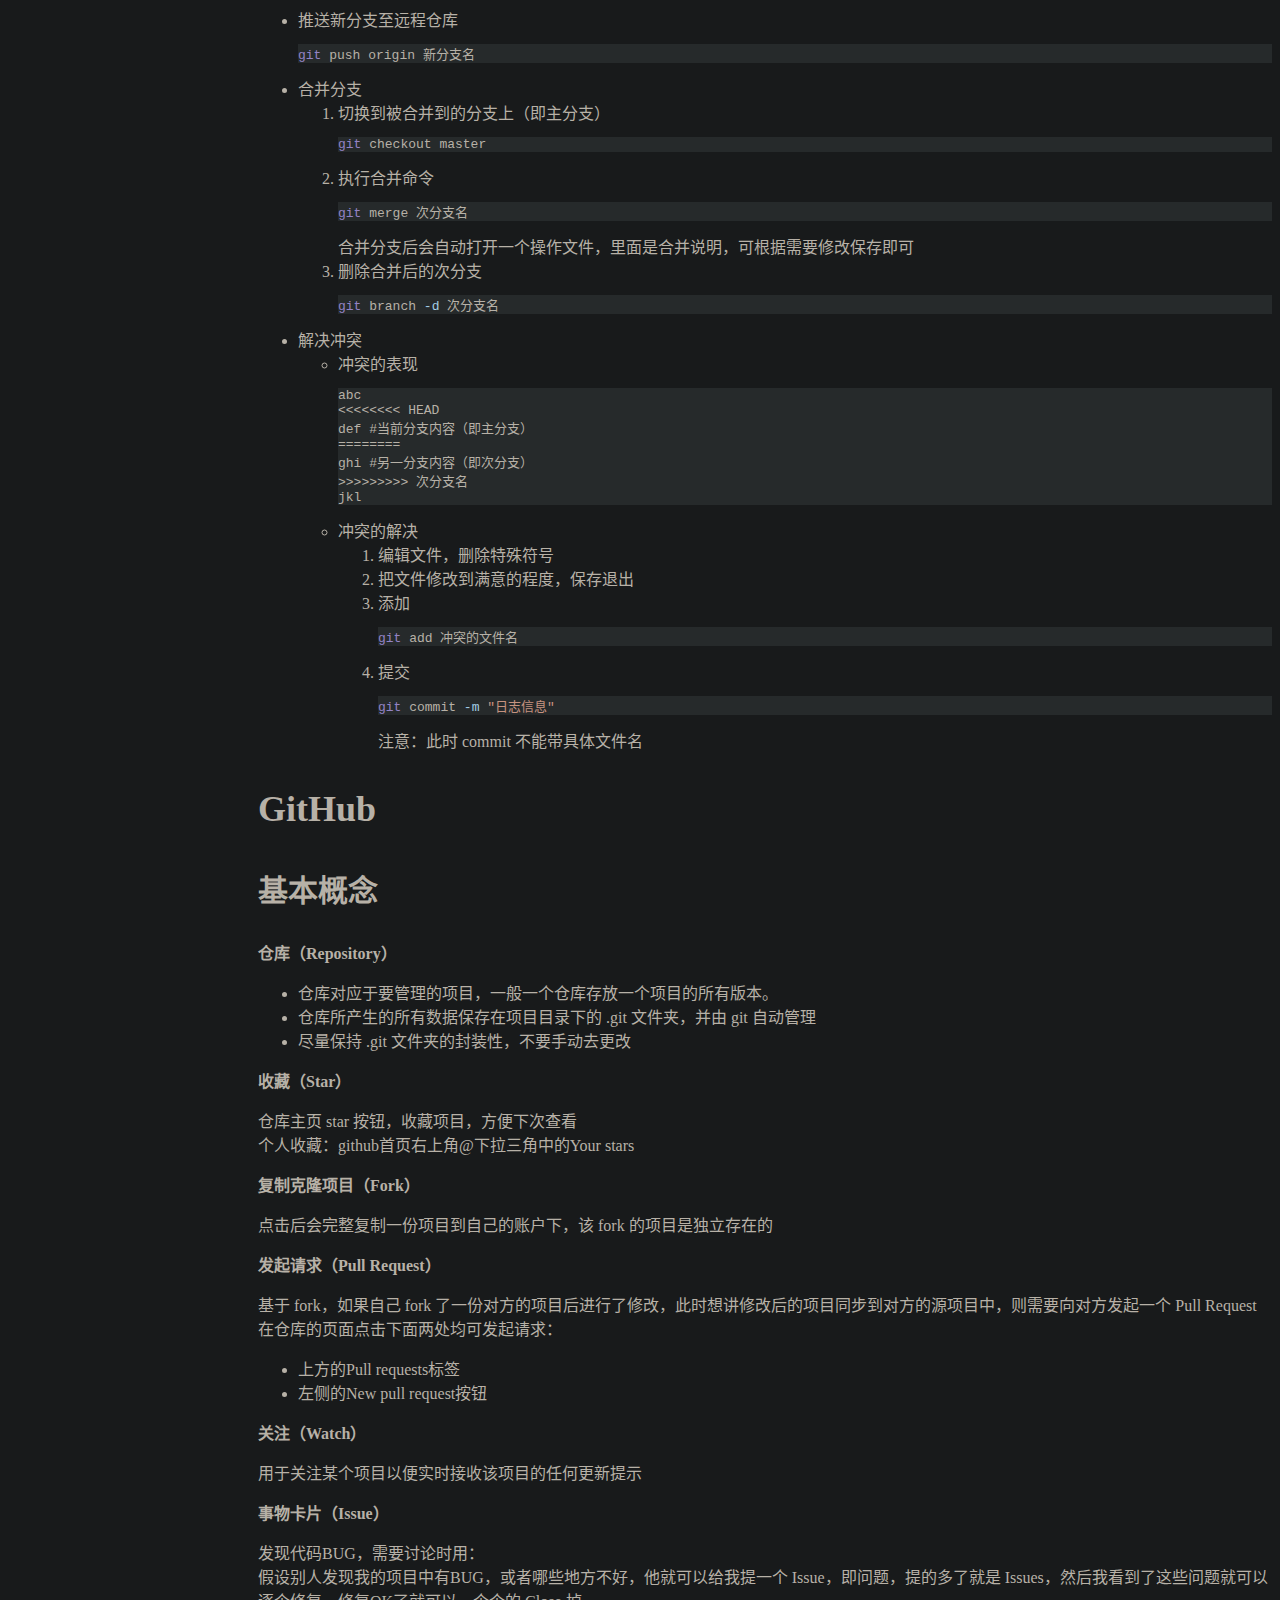
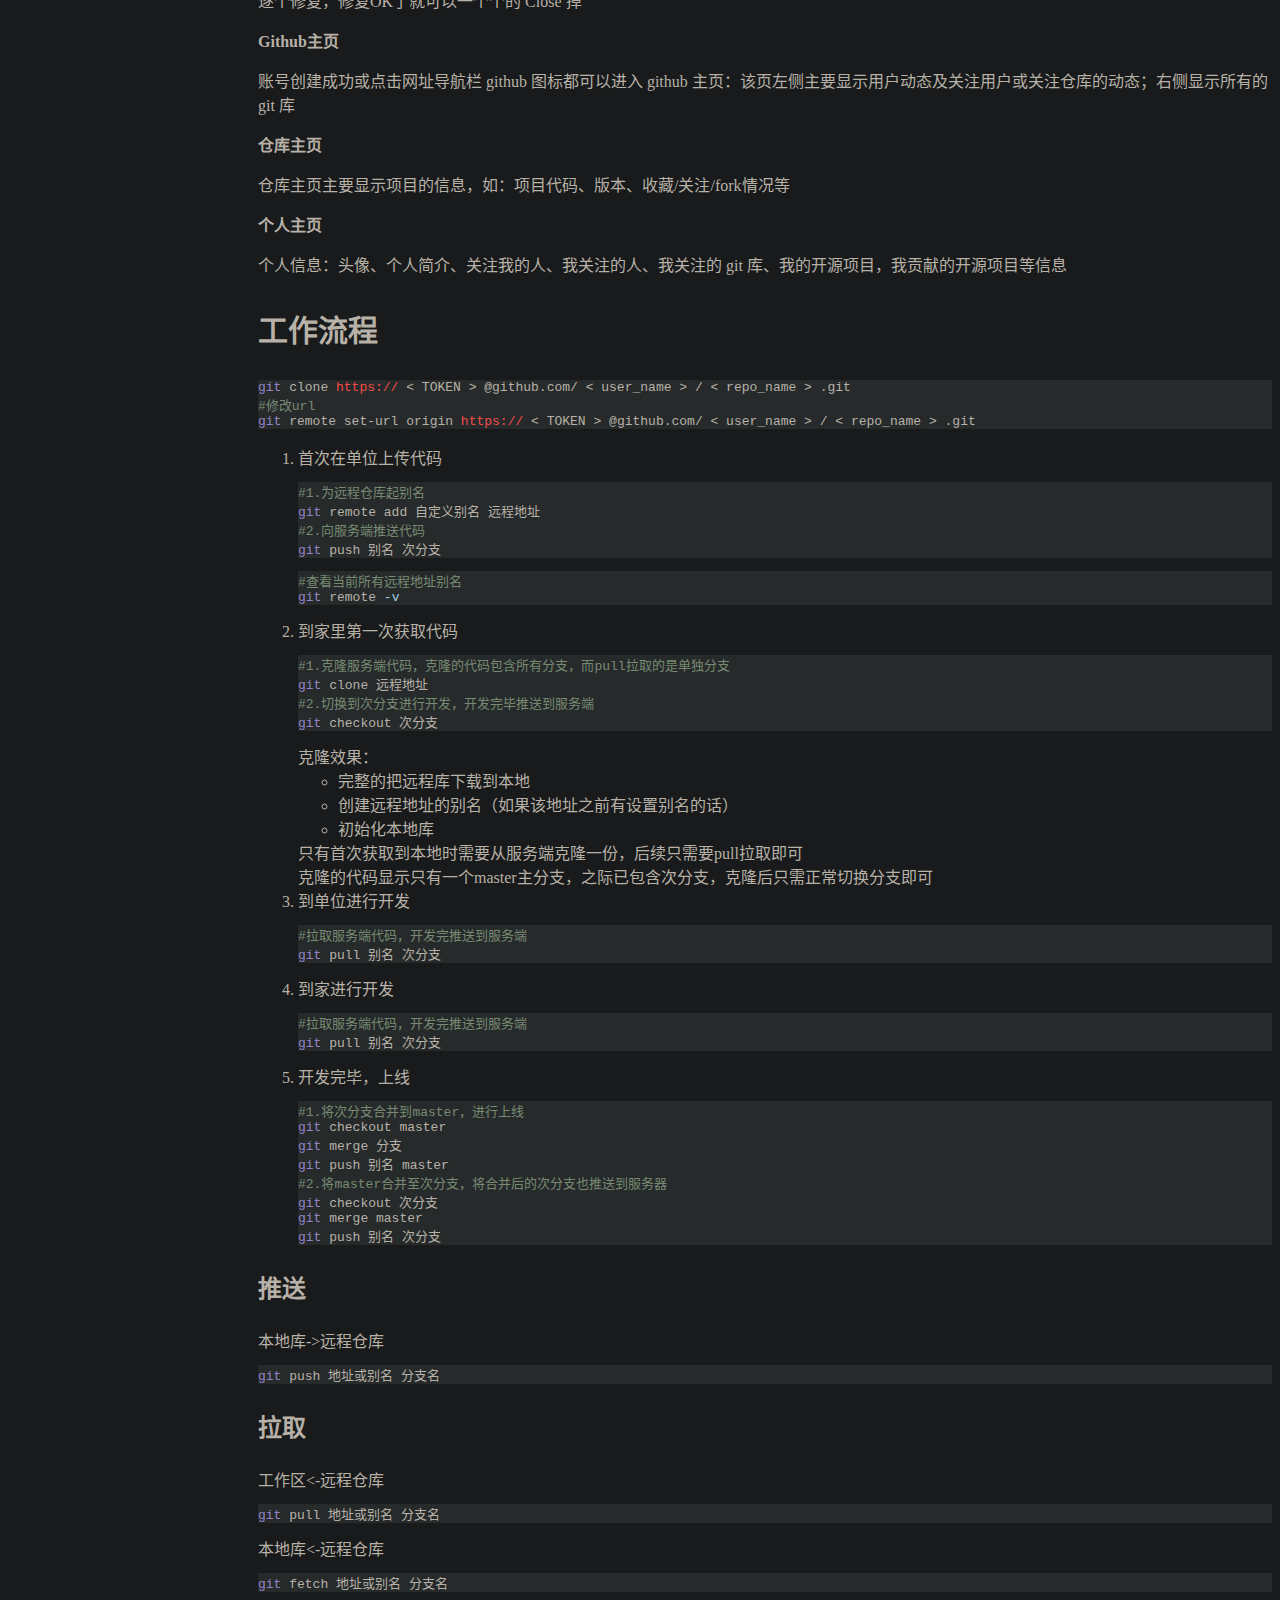
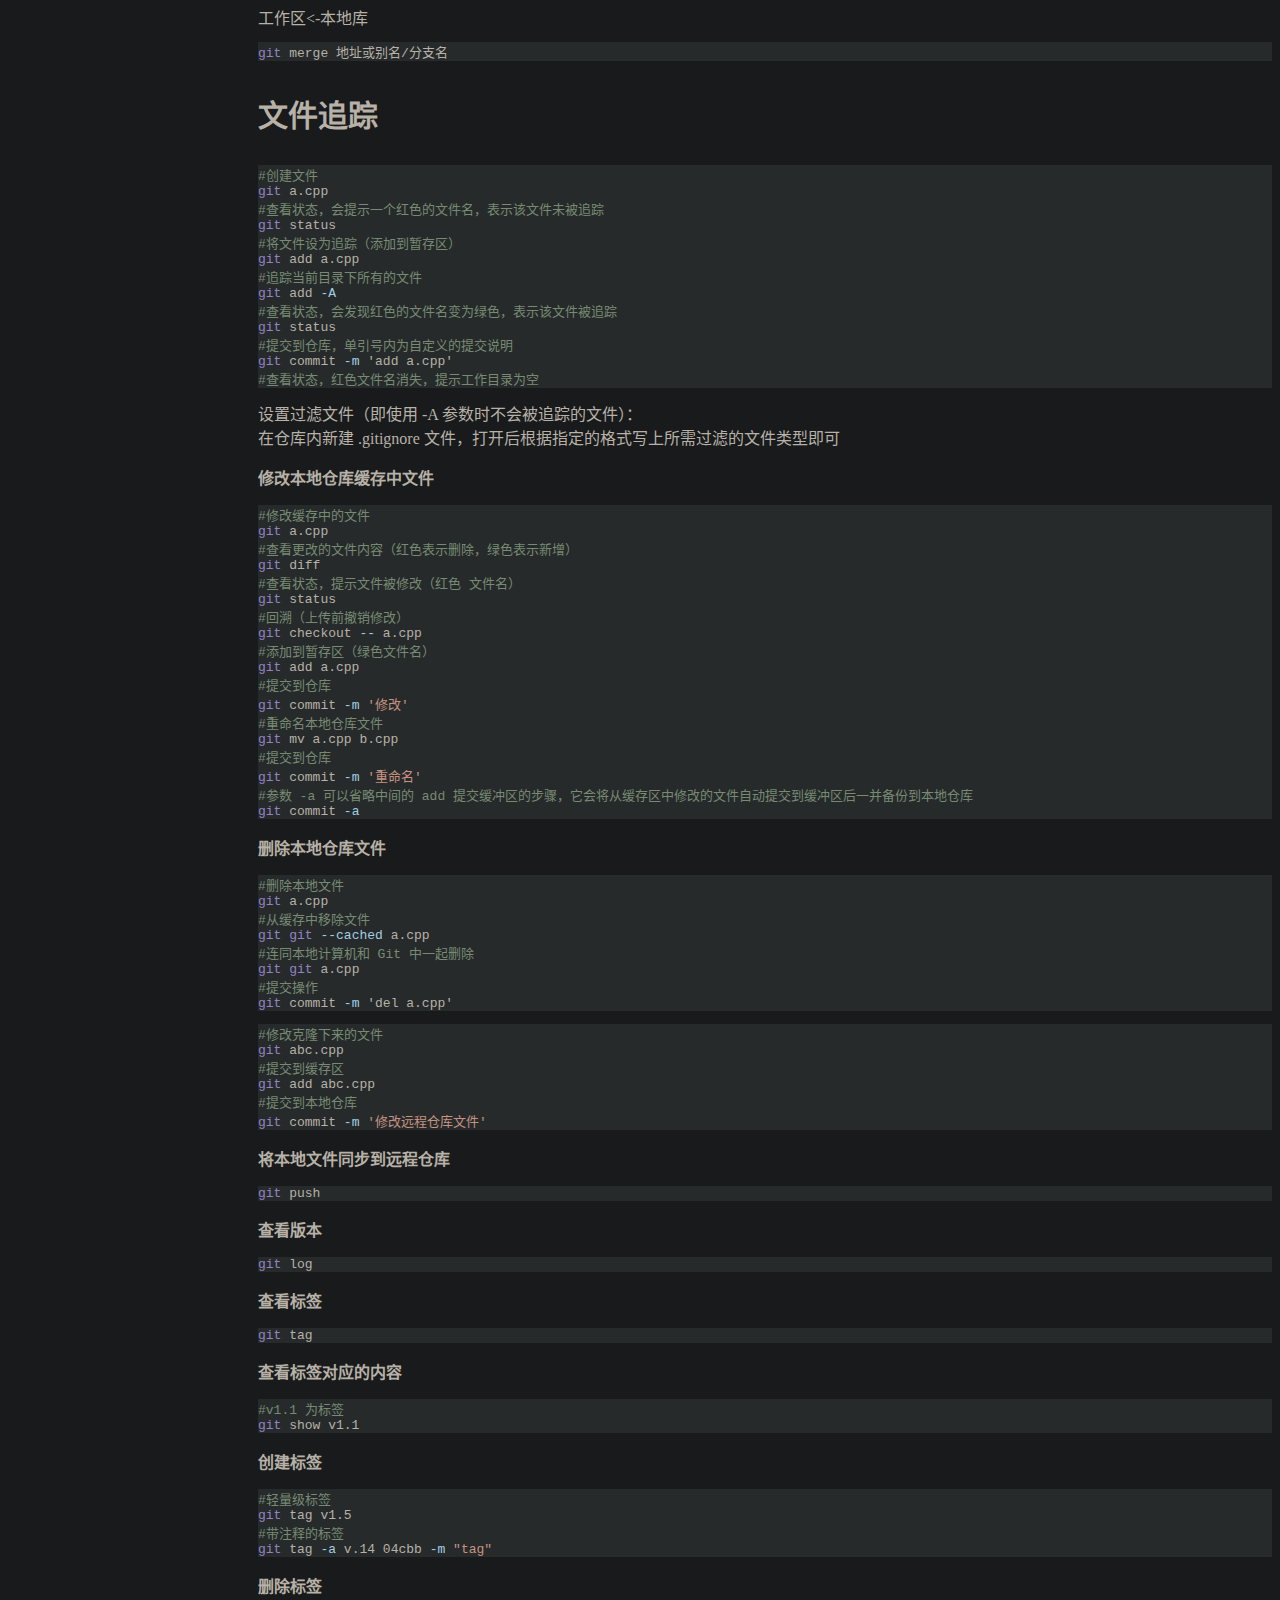
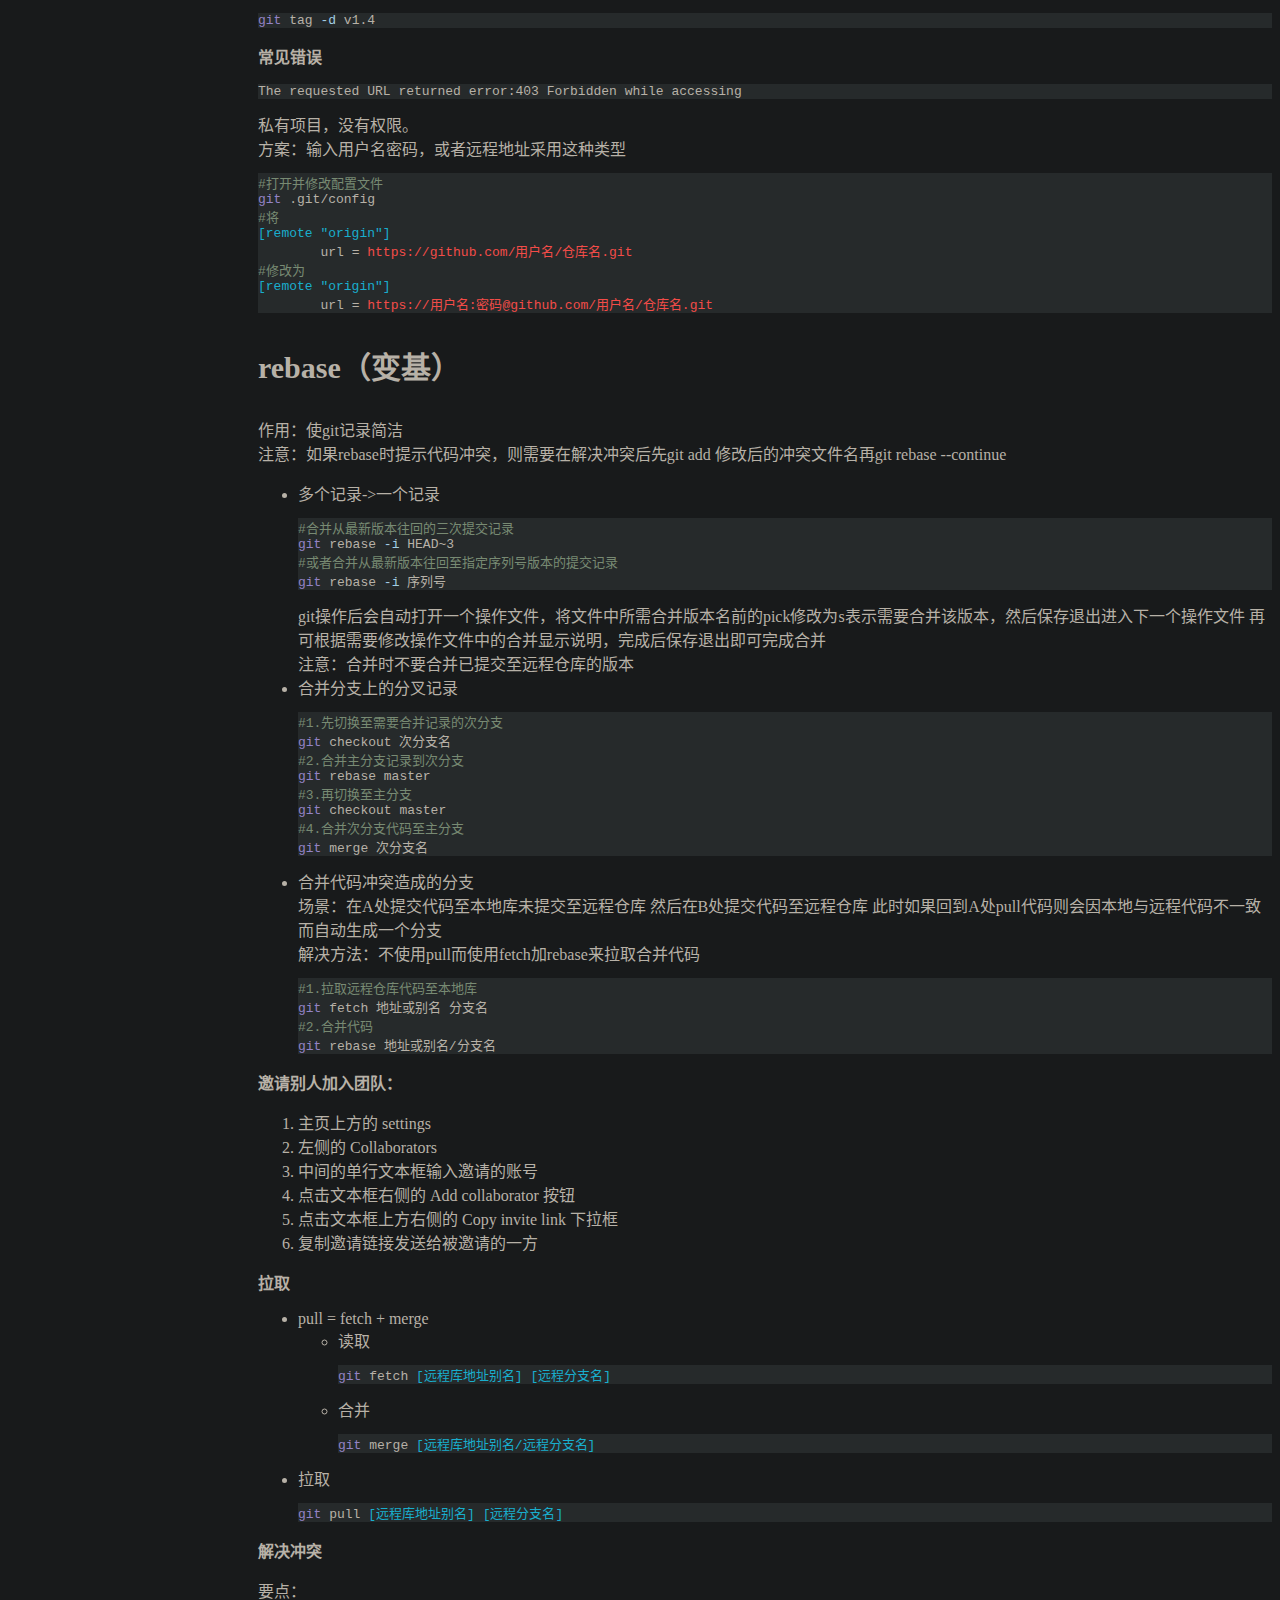
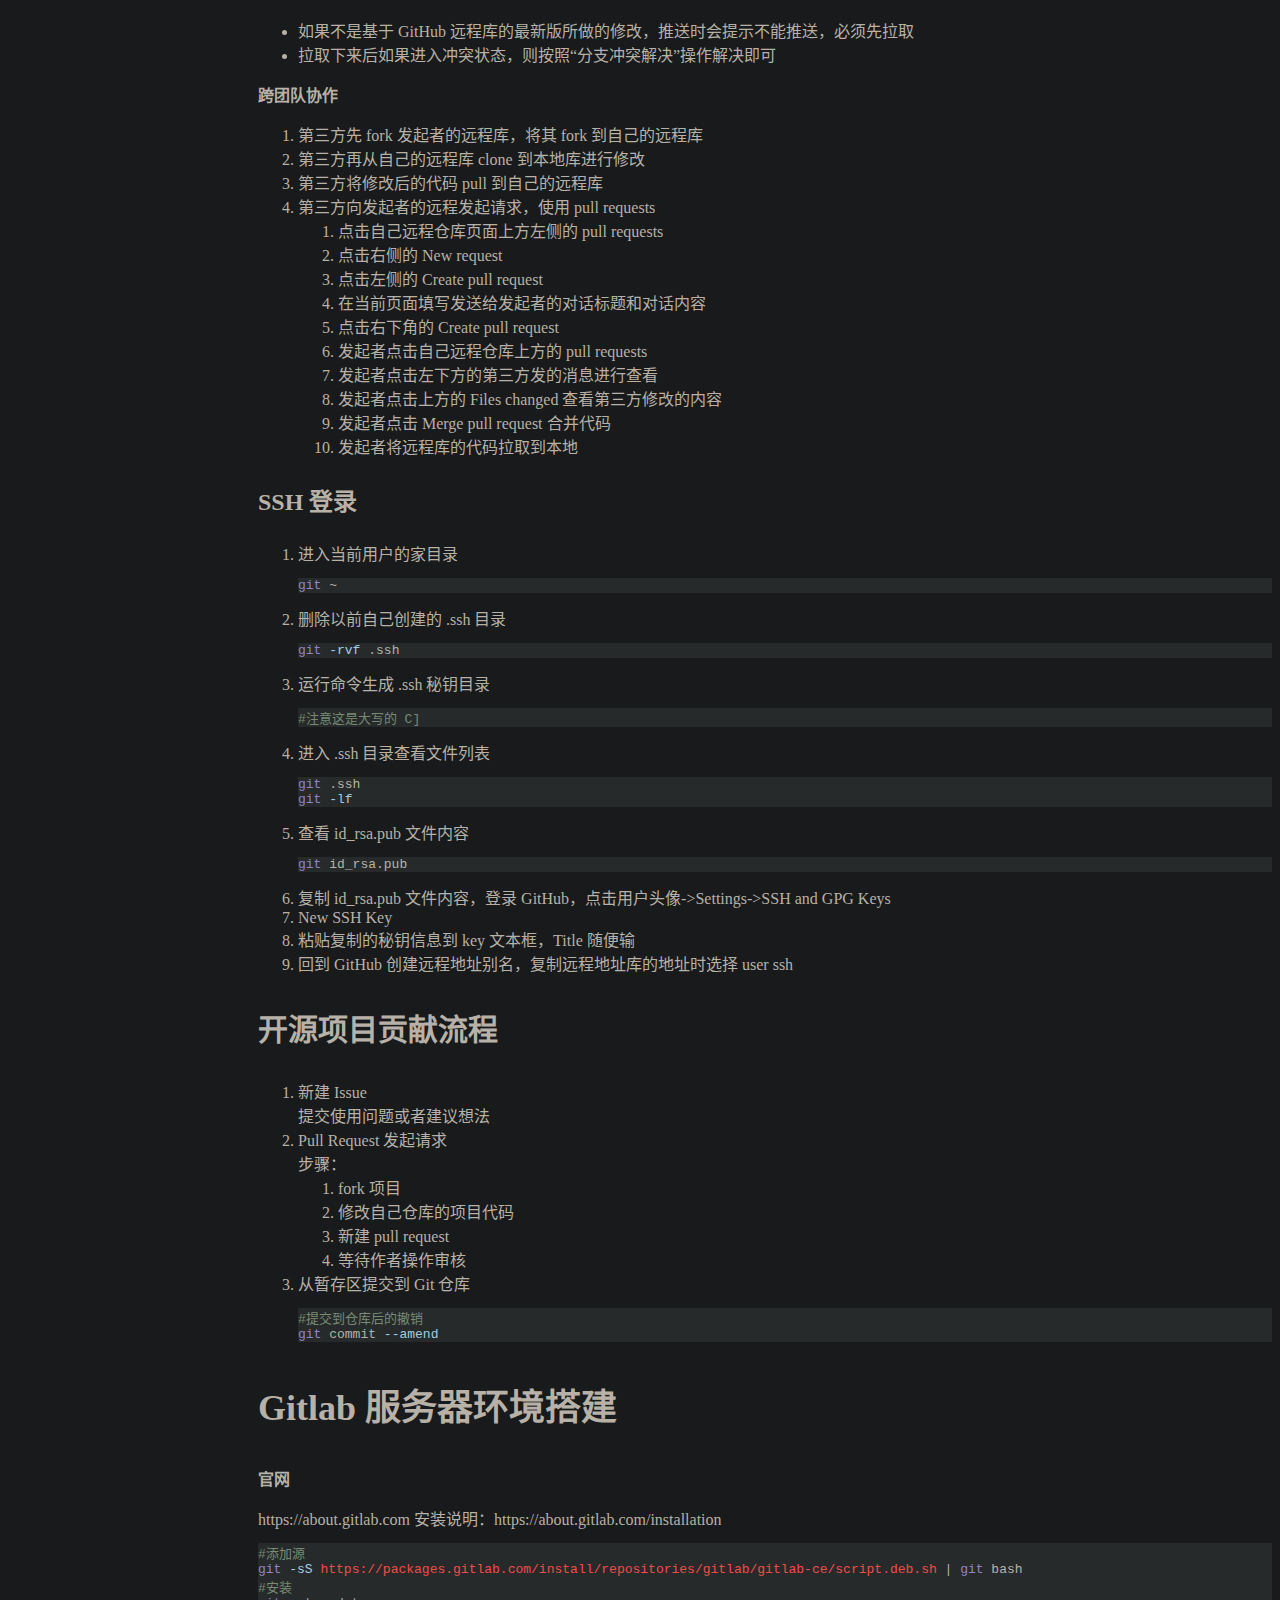
==== commit 5a807a78: "git" ====
--- a/git.html
+++ b/git.html
@@ -504,9 +504,9 @@
         个人信息：头像、个人简介、关注我的人、我关注的人、我关注的 git 库、我的开源项目，我贡献的开源项目等信息
         <p class="huge"><a id="220">工作流程</a></p>
         <pre class="shell">
-git clone https://&lt;TOKEN&gt;@github.com/&lt;user_name&gt;/&lt;repo_name&gt;.git
+git clone https:// &lt; TOKEN &gt; @github.com/ &lt; user_name &gt; / &lt; repo_name &gt; .git
 #修改url
-git remote set-url origin https://&lt;TOKEN&gt;@github.com/&lt;user_name&gt;/&lt;repo_name&gt;.git</pre>
+git remote set-url origin https:// &lt; TOKEN &gt; @github.com/ &lt; user_name &gt; / &lt; repo_name &gt; .git</pre>
         <ol>
             <li>首次在单位上传代码</li>
             <pre class="shell">
--- a/style.css
+++ b/style.css
@@ -21,6 +21,10 @@
 a {
     color: rgb(183, 177, 167);
     text-decoration: none;
+}
+img {
+    width: 100%;
+    height: auto;
 }
 pre {
     background-color: rgb(38, 42, 43);
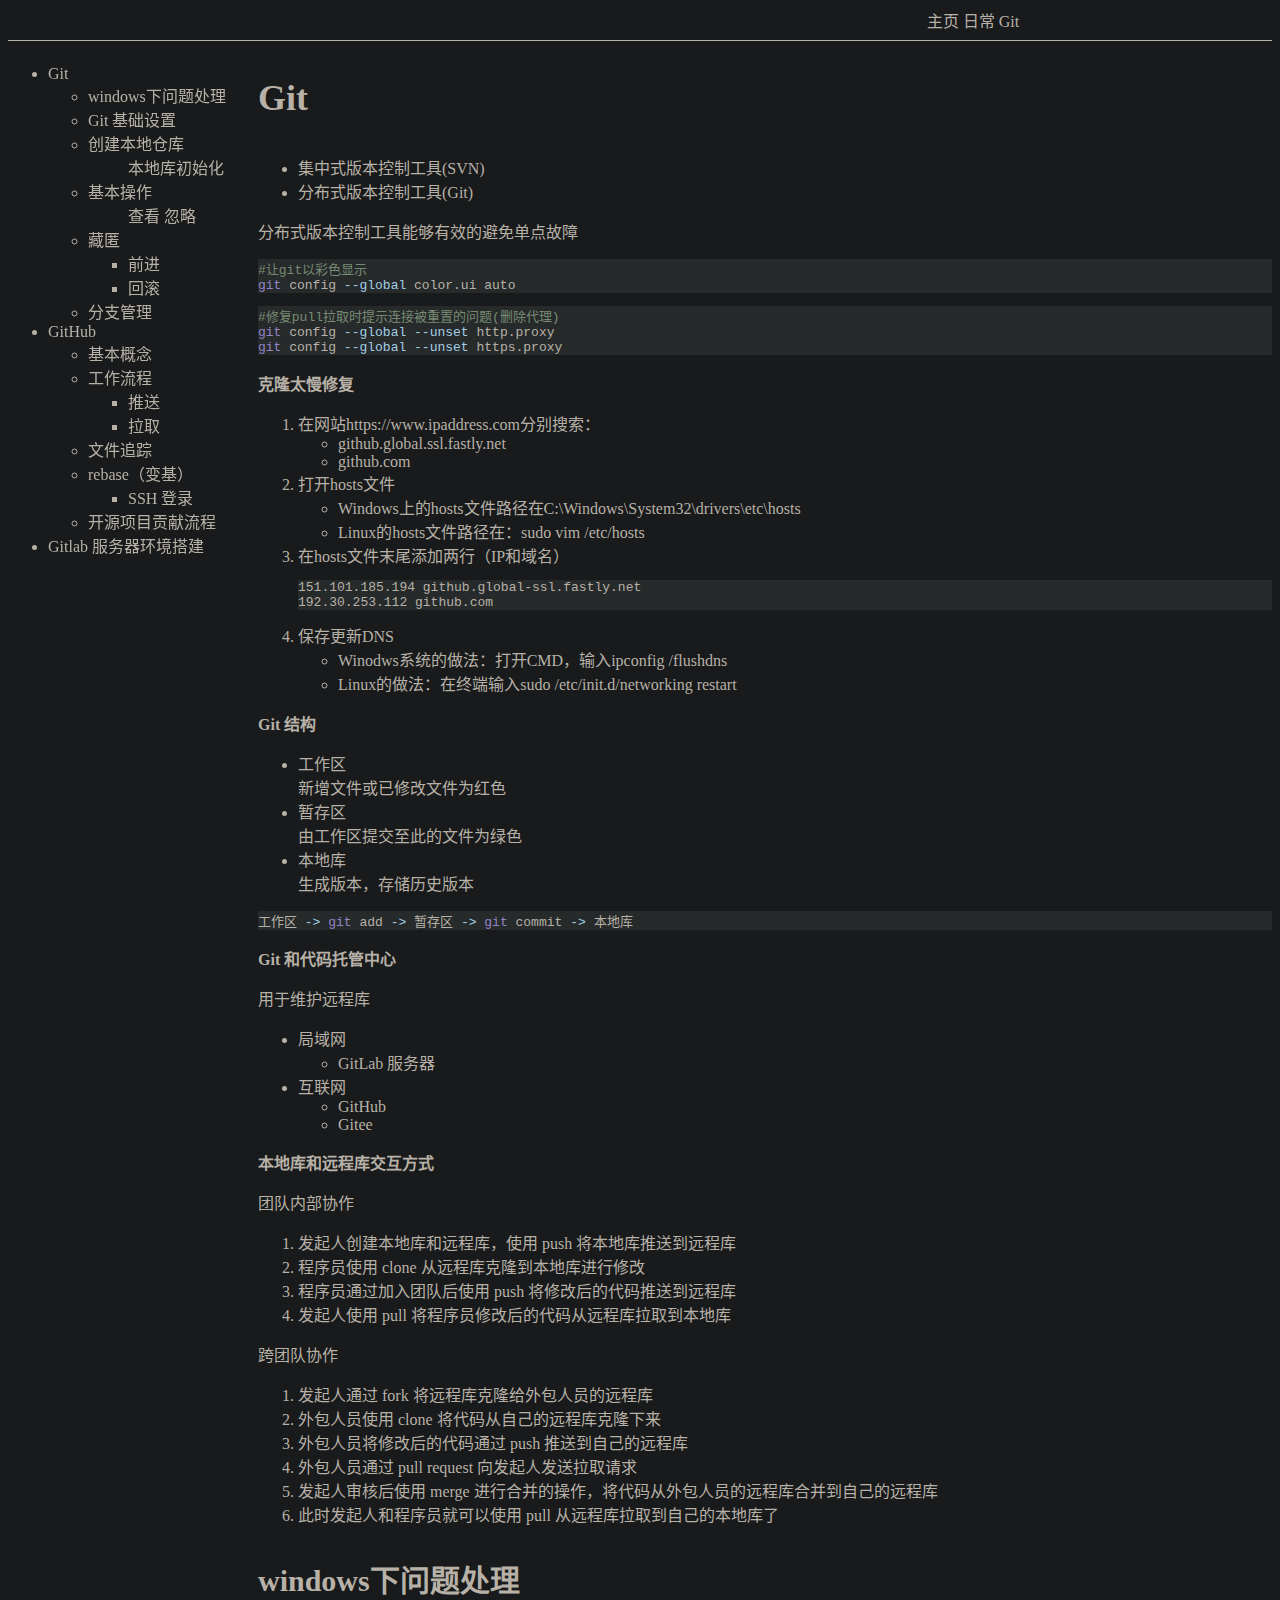
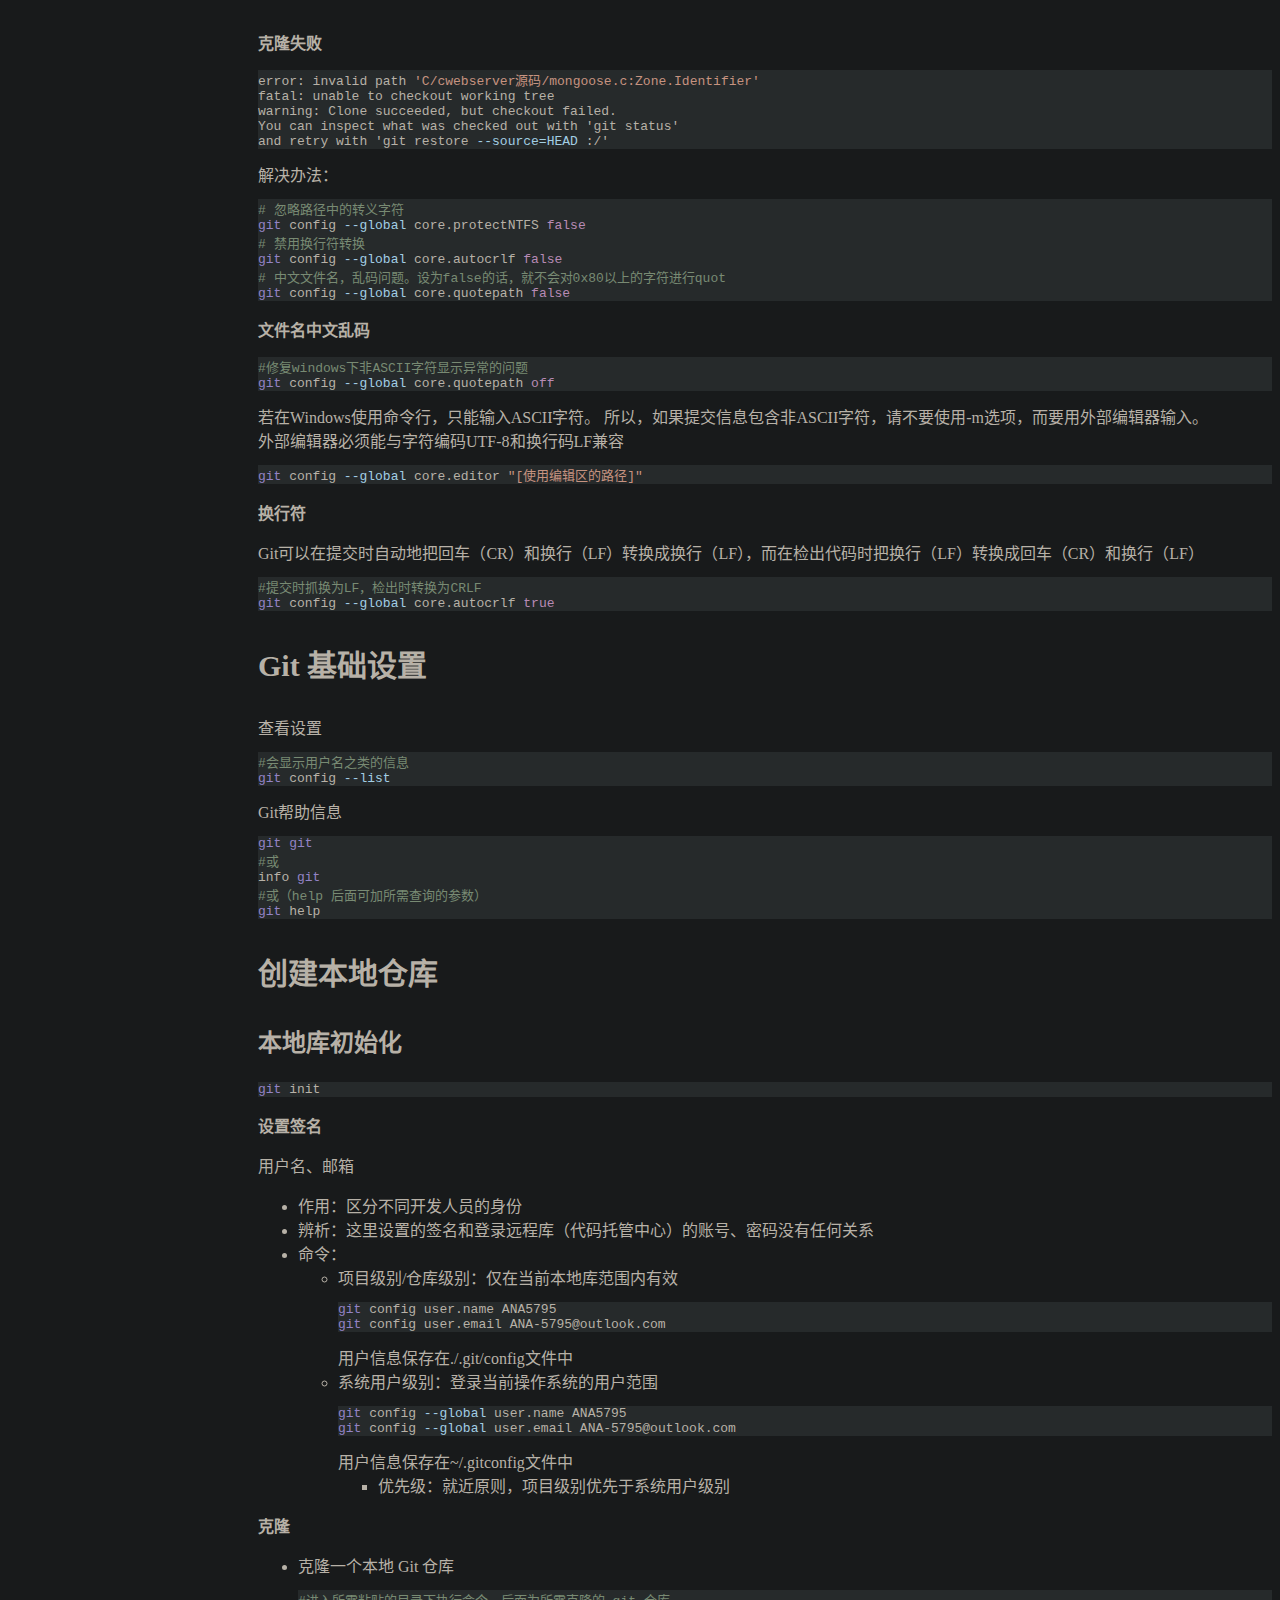
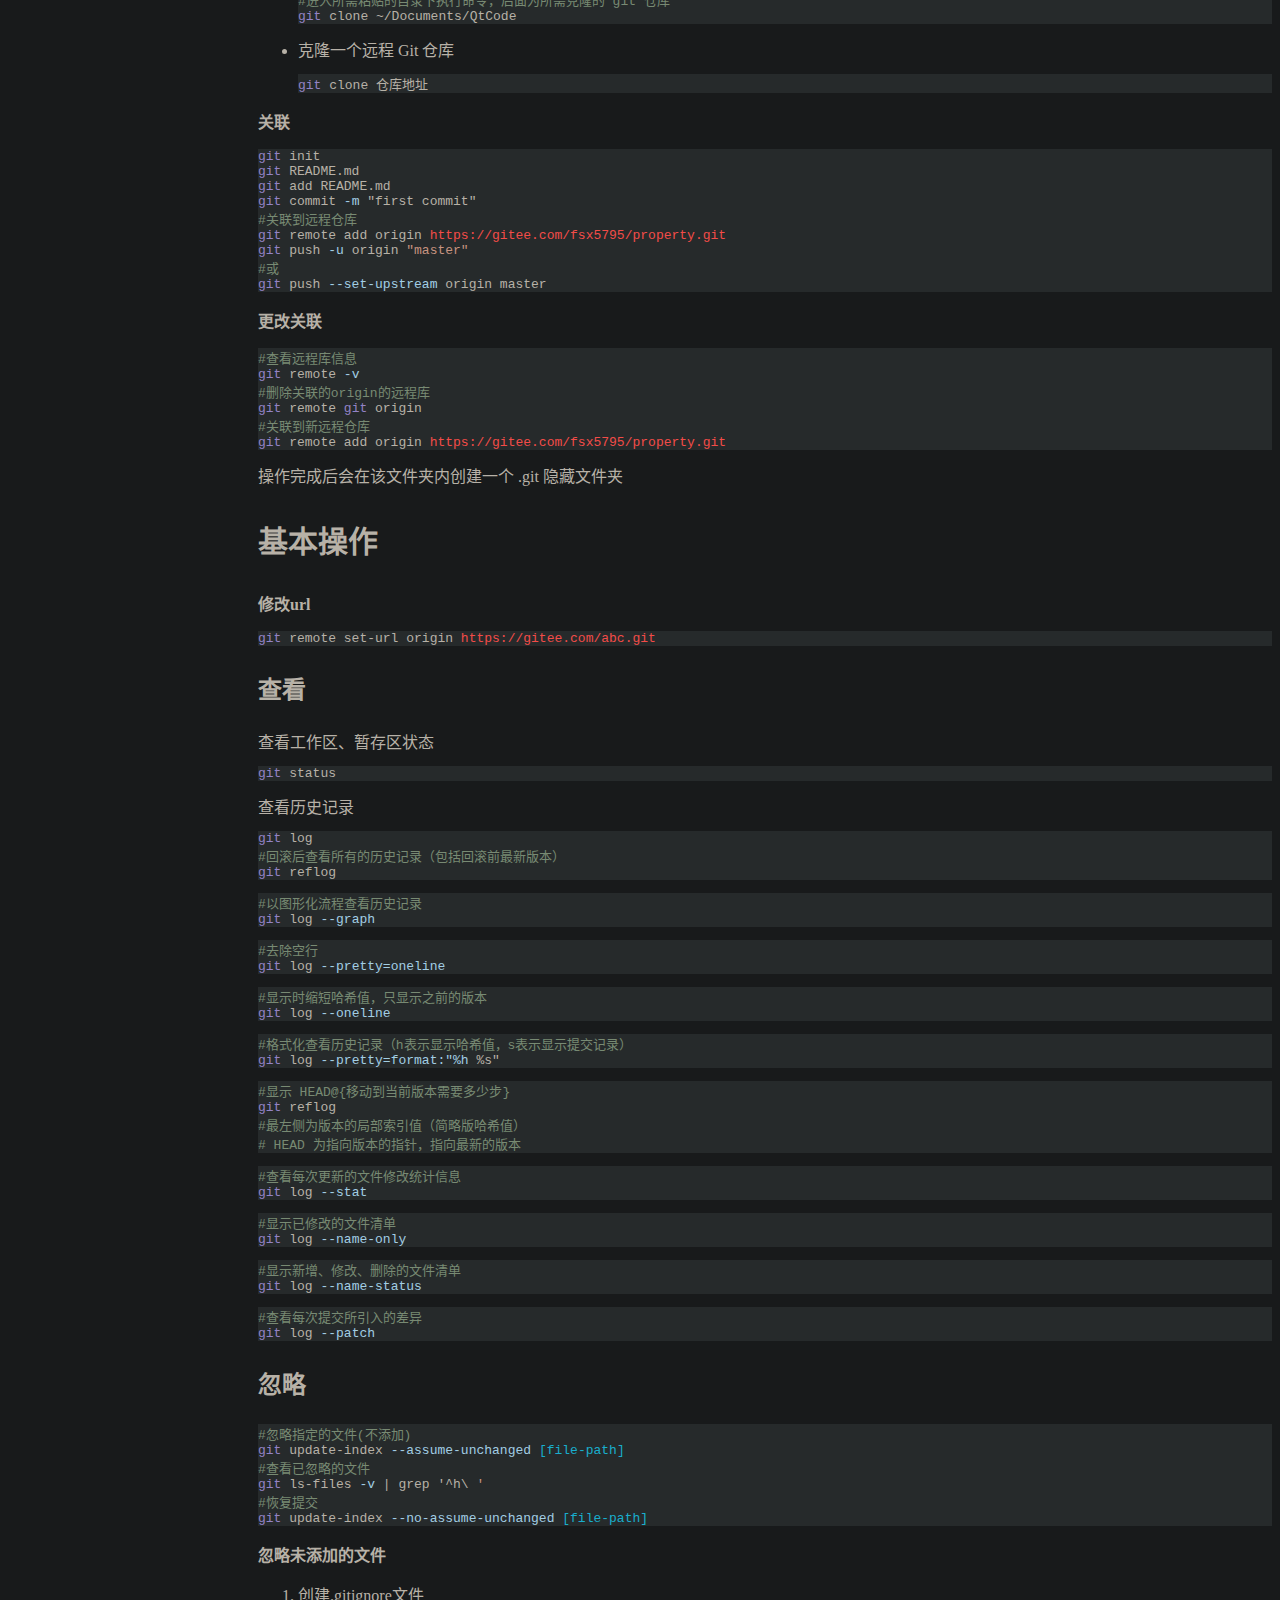
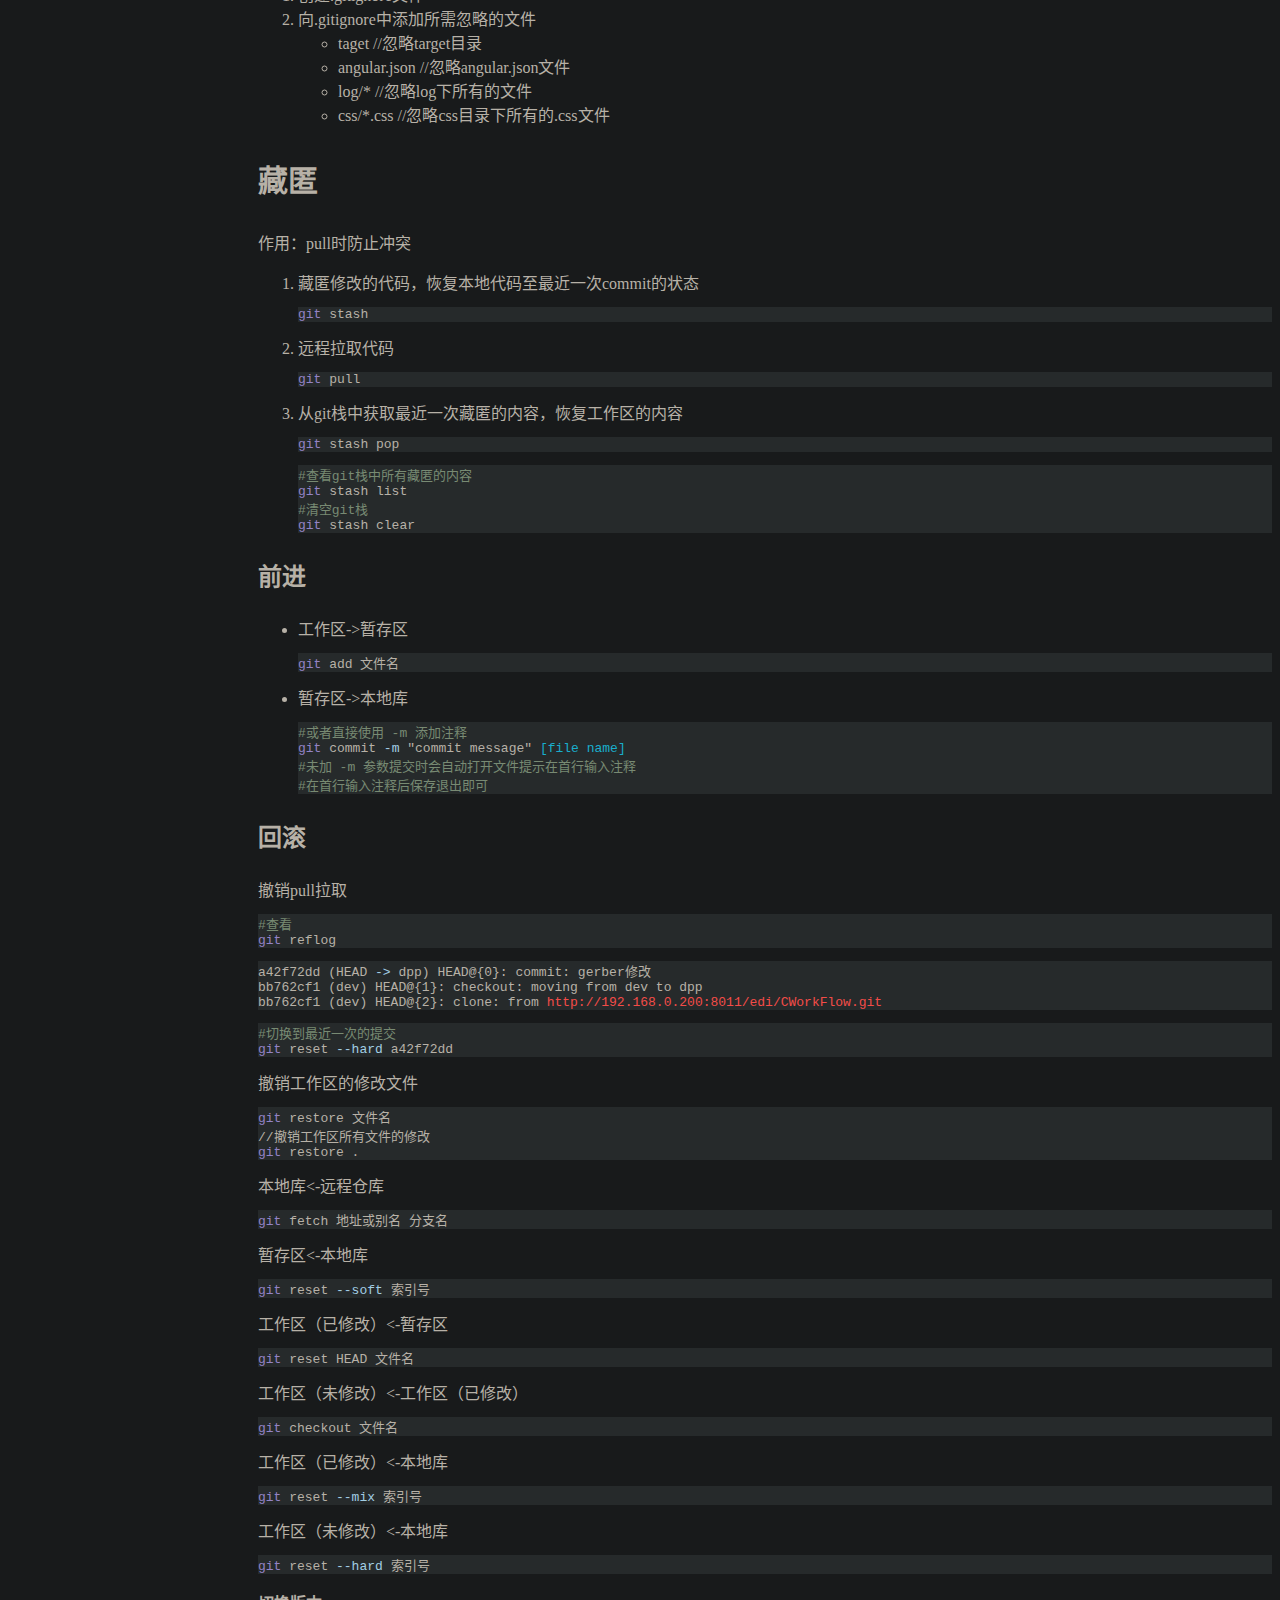
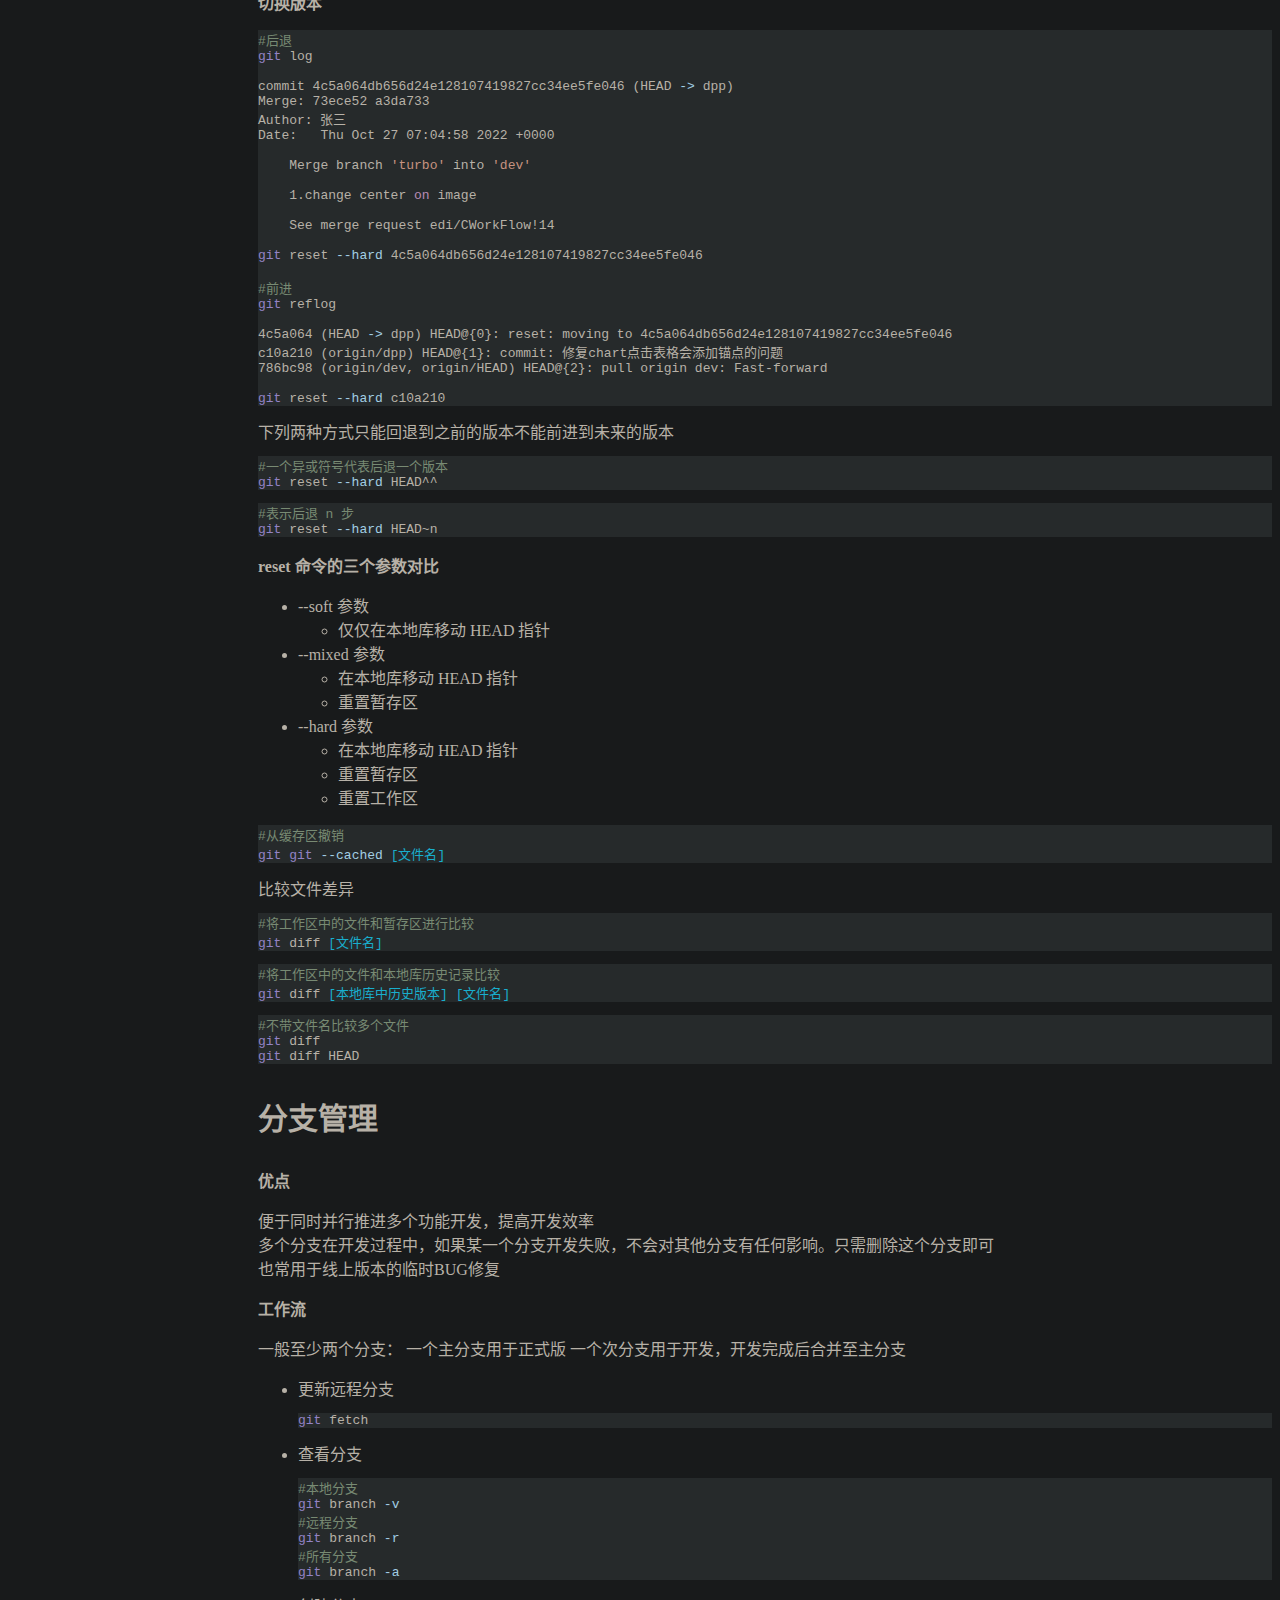
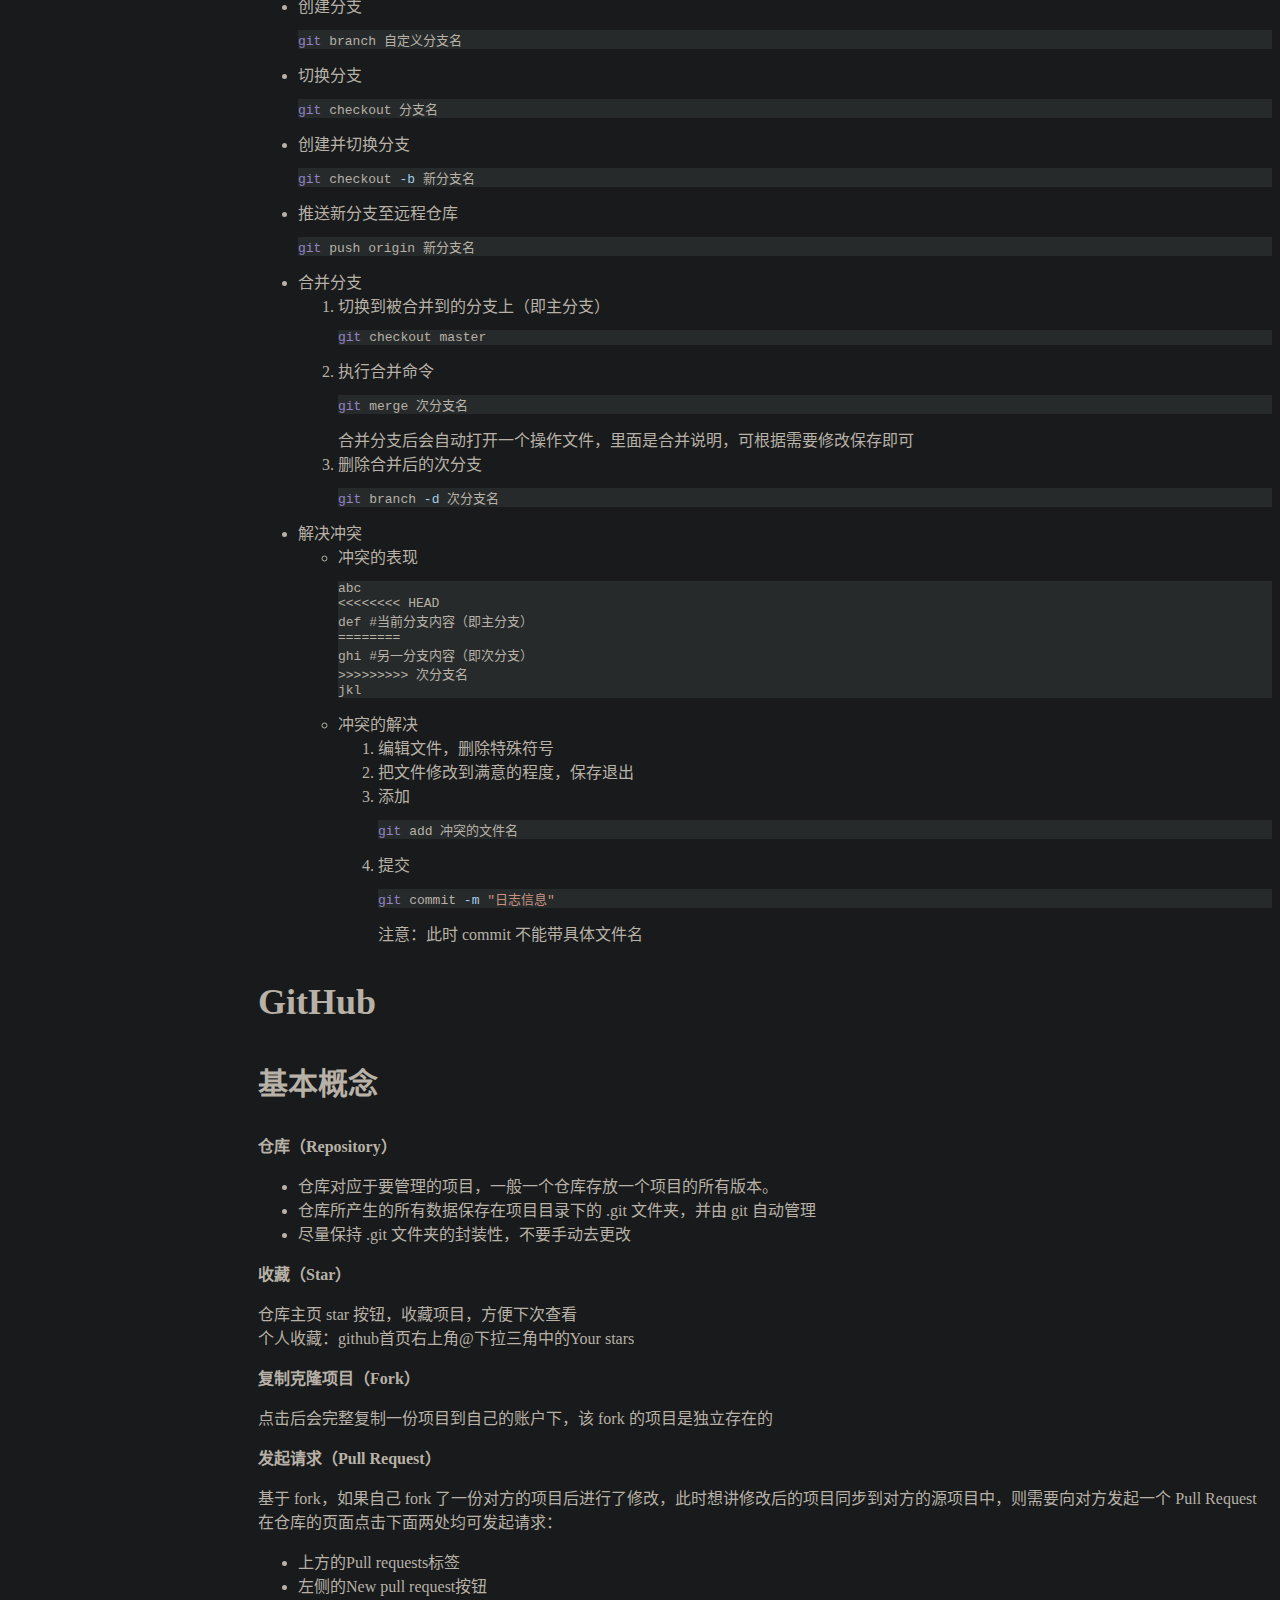
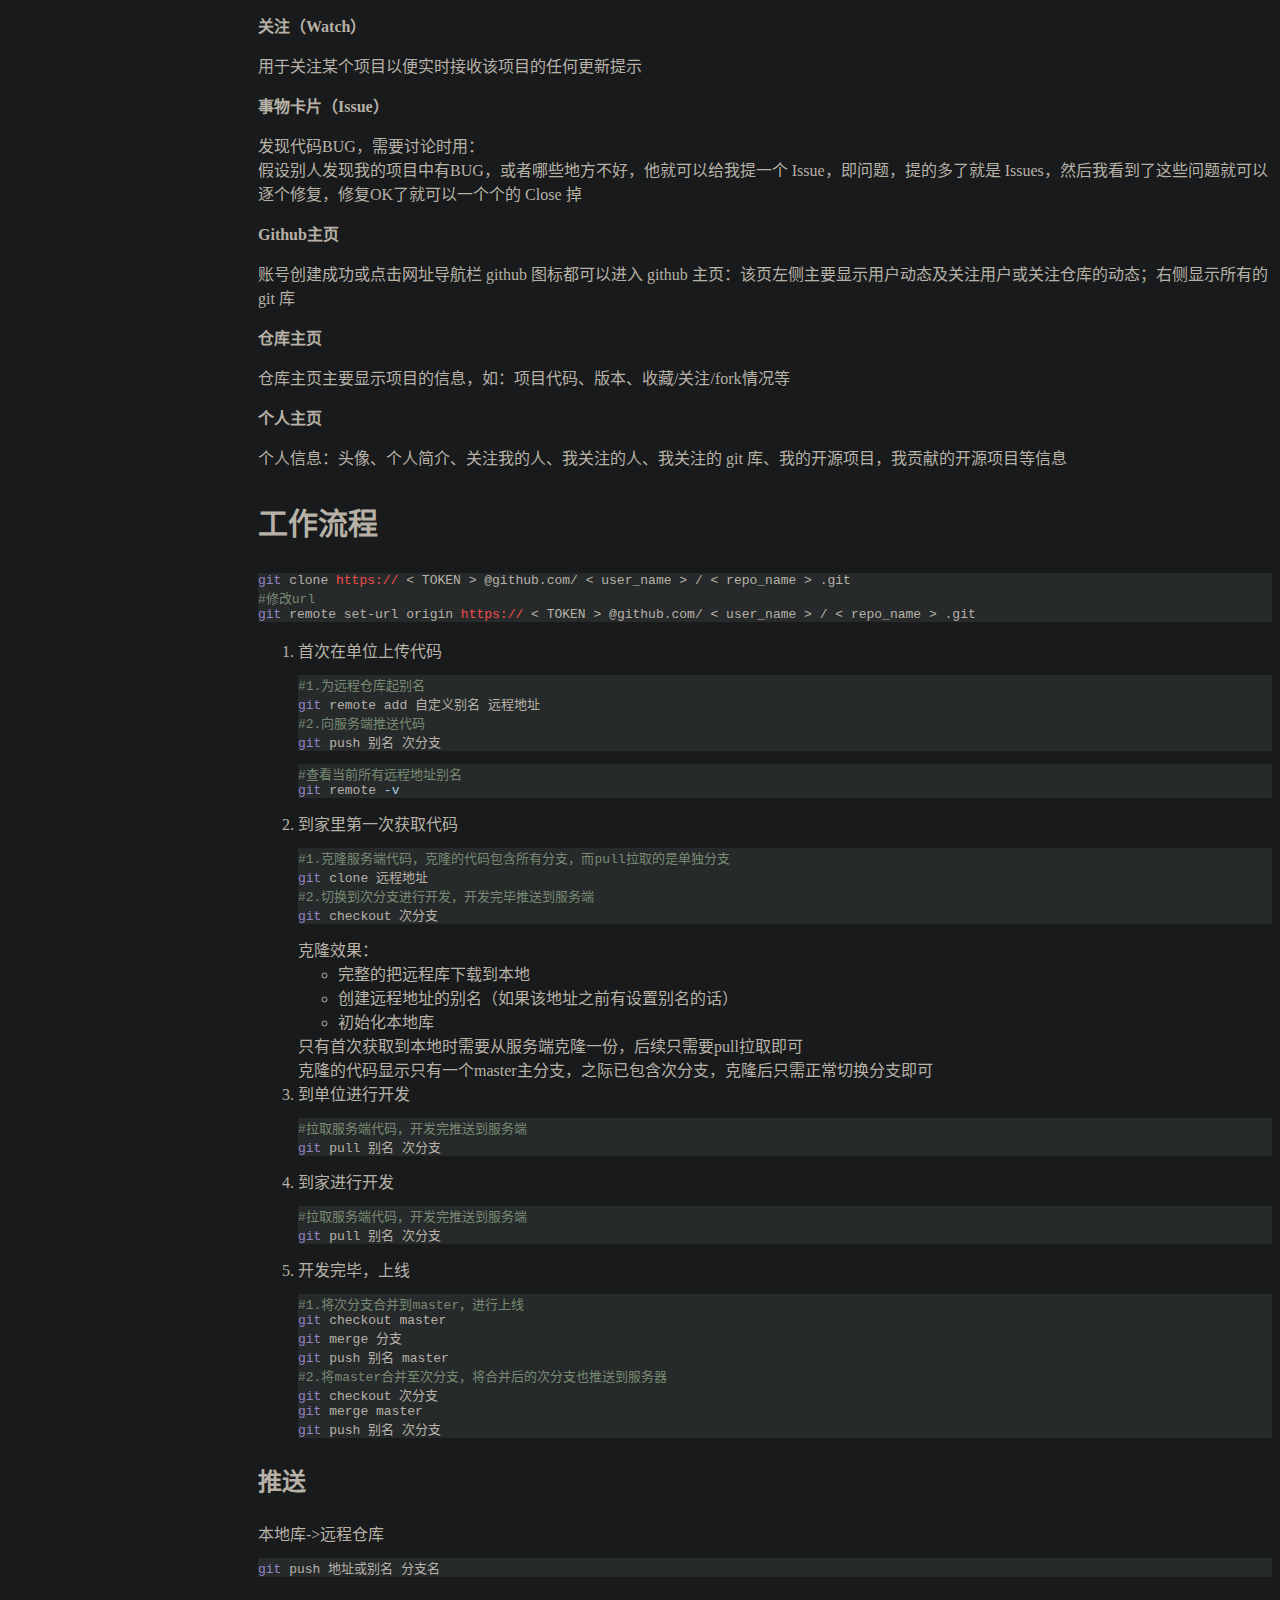
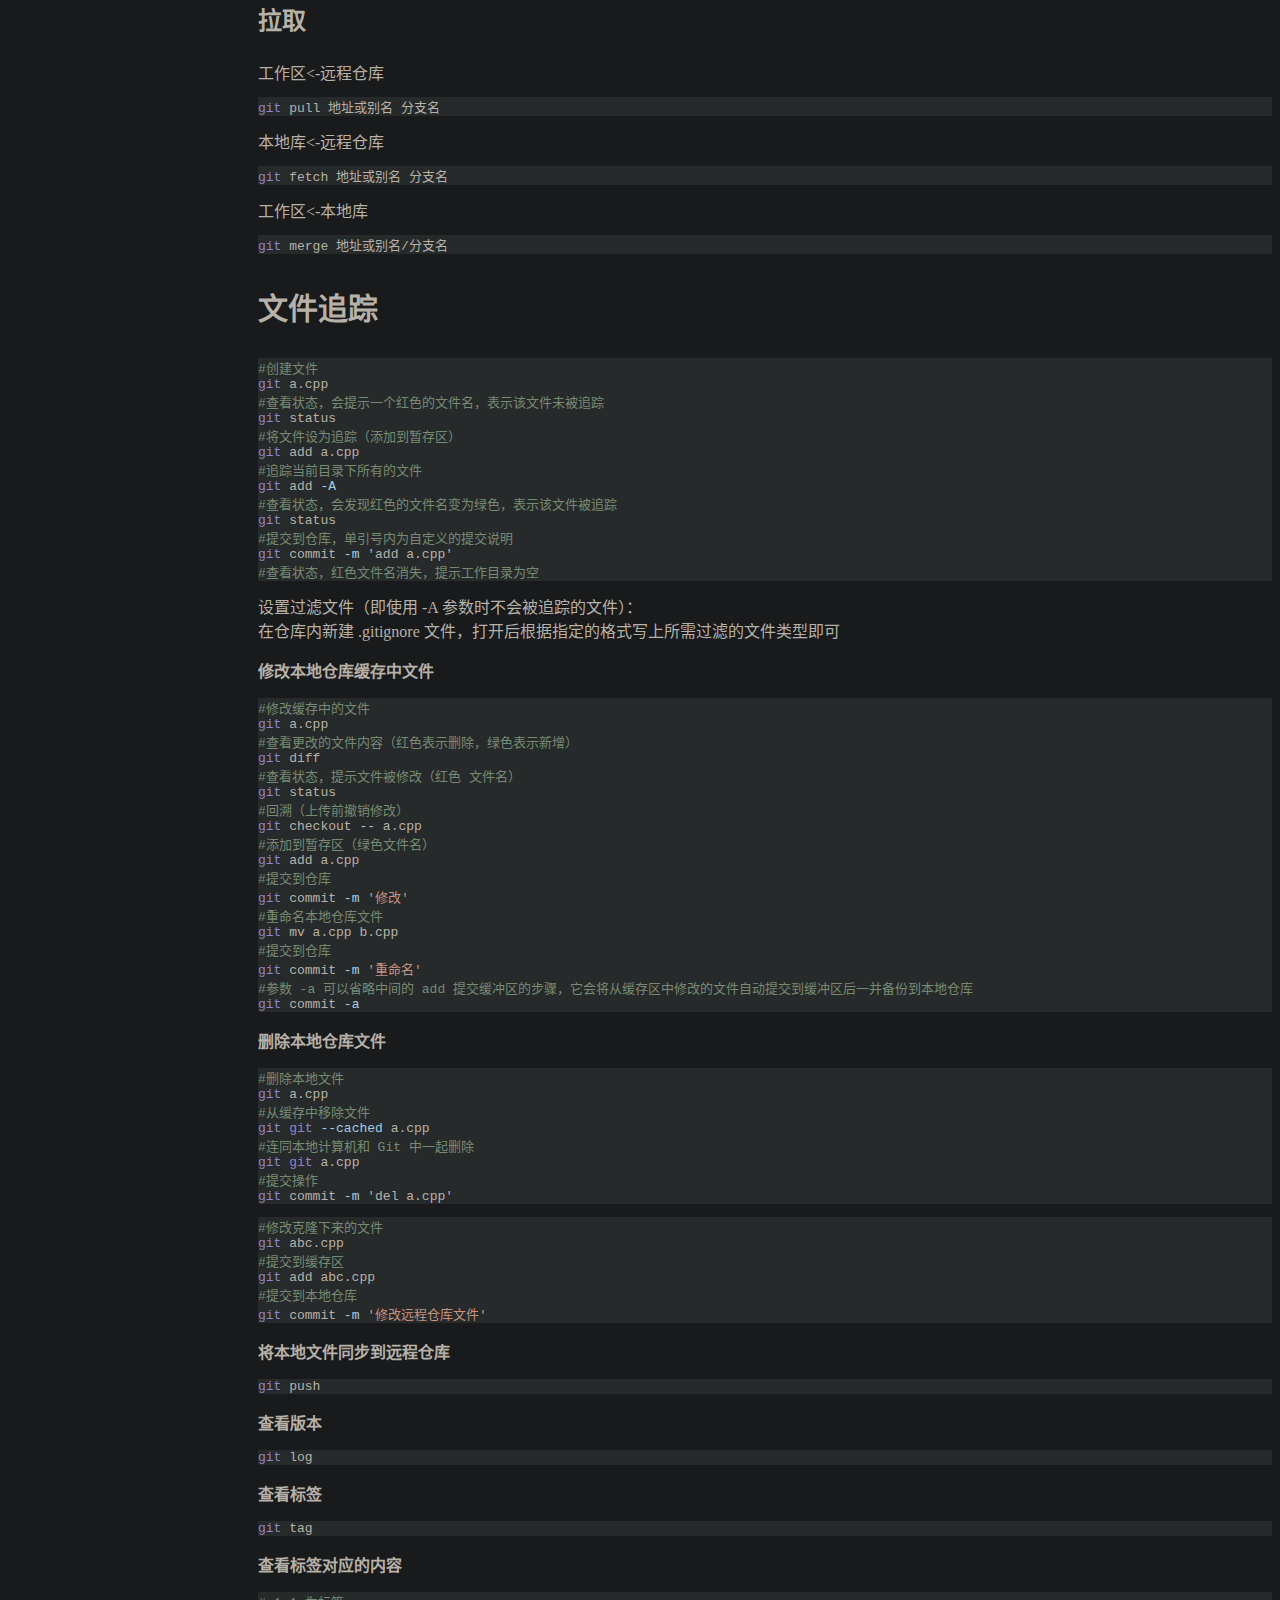
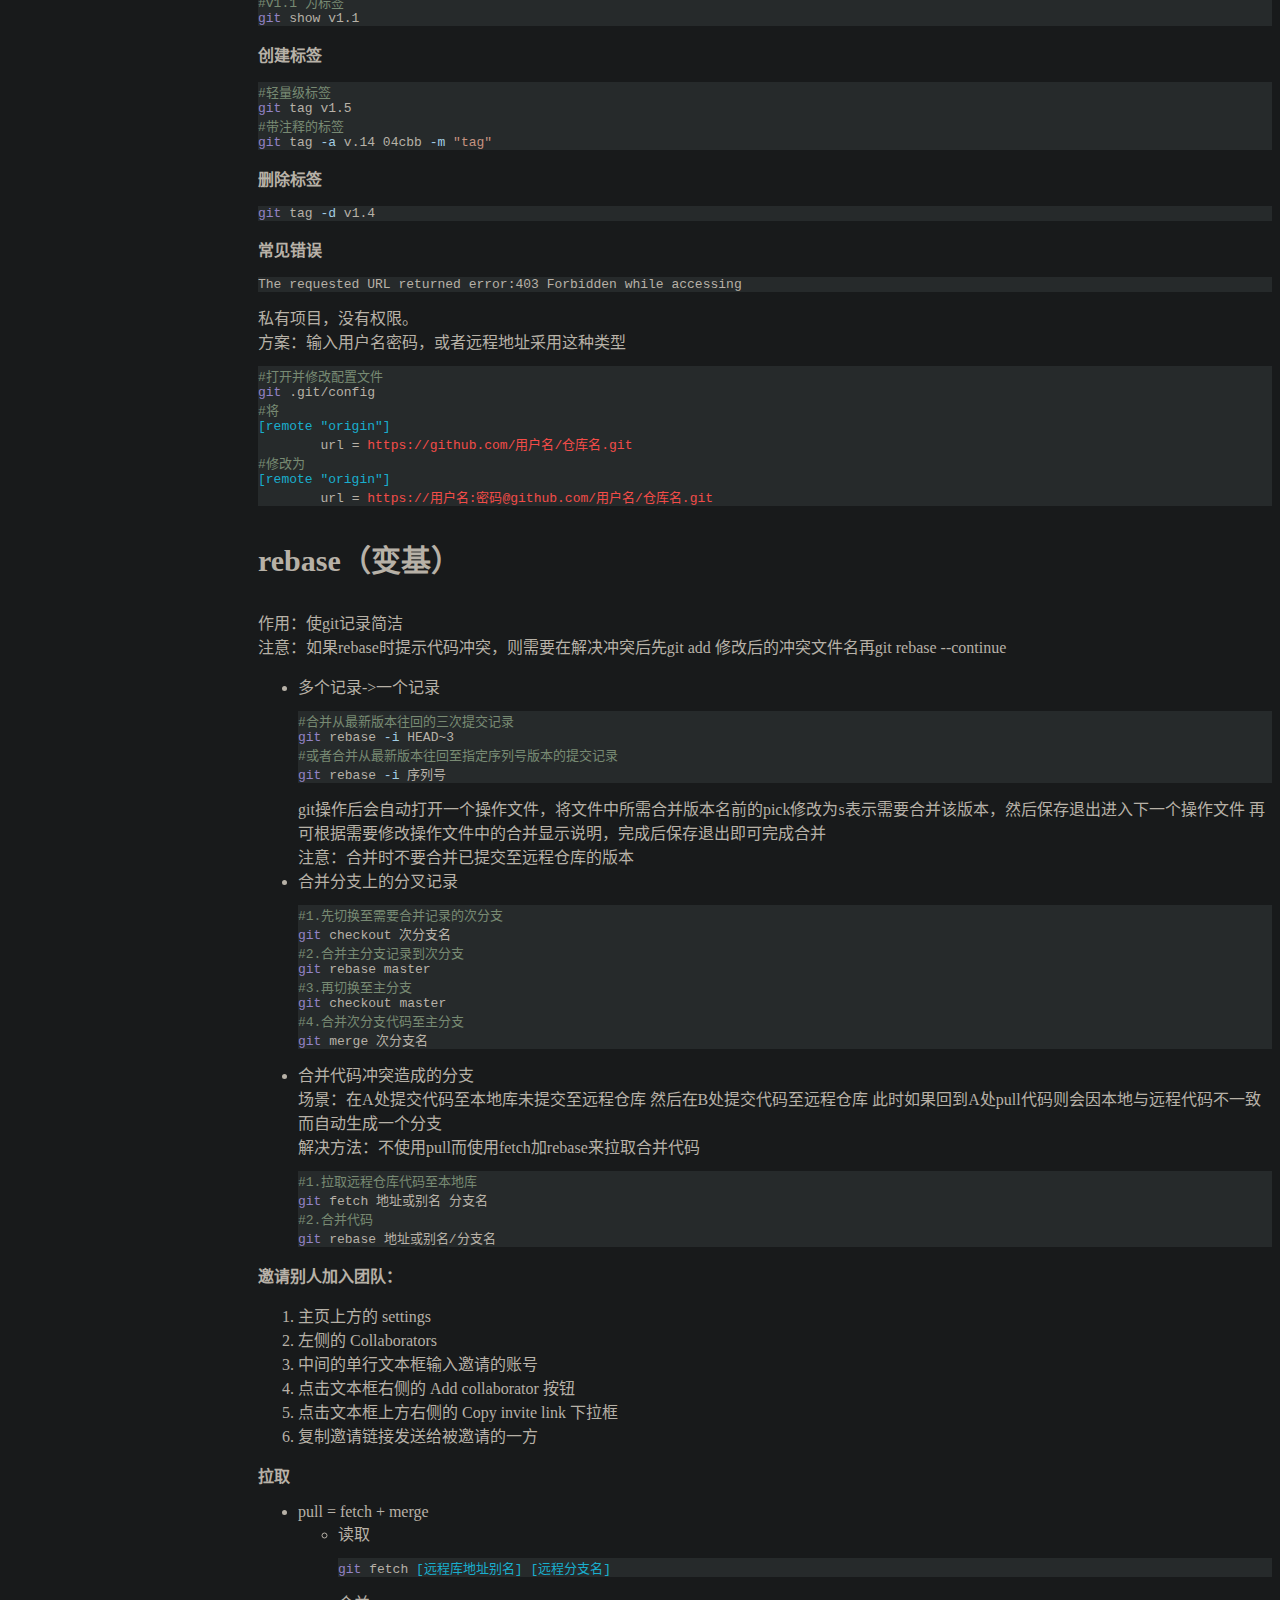
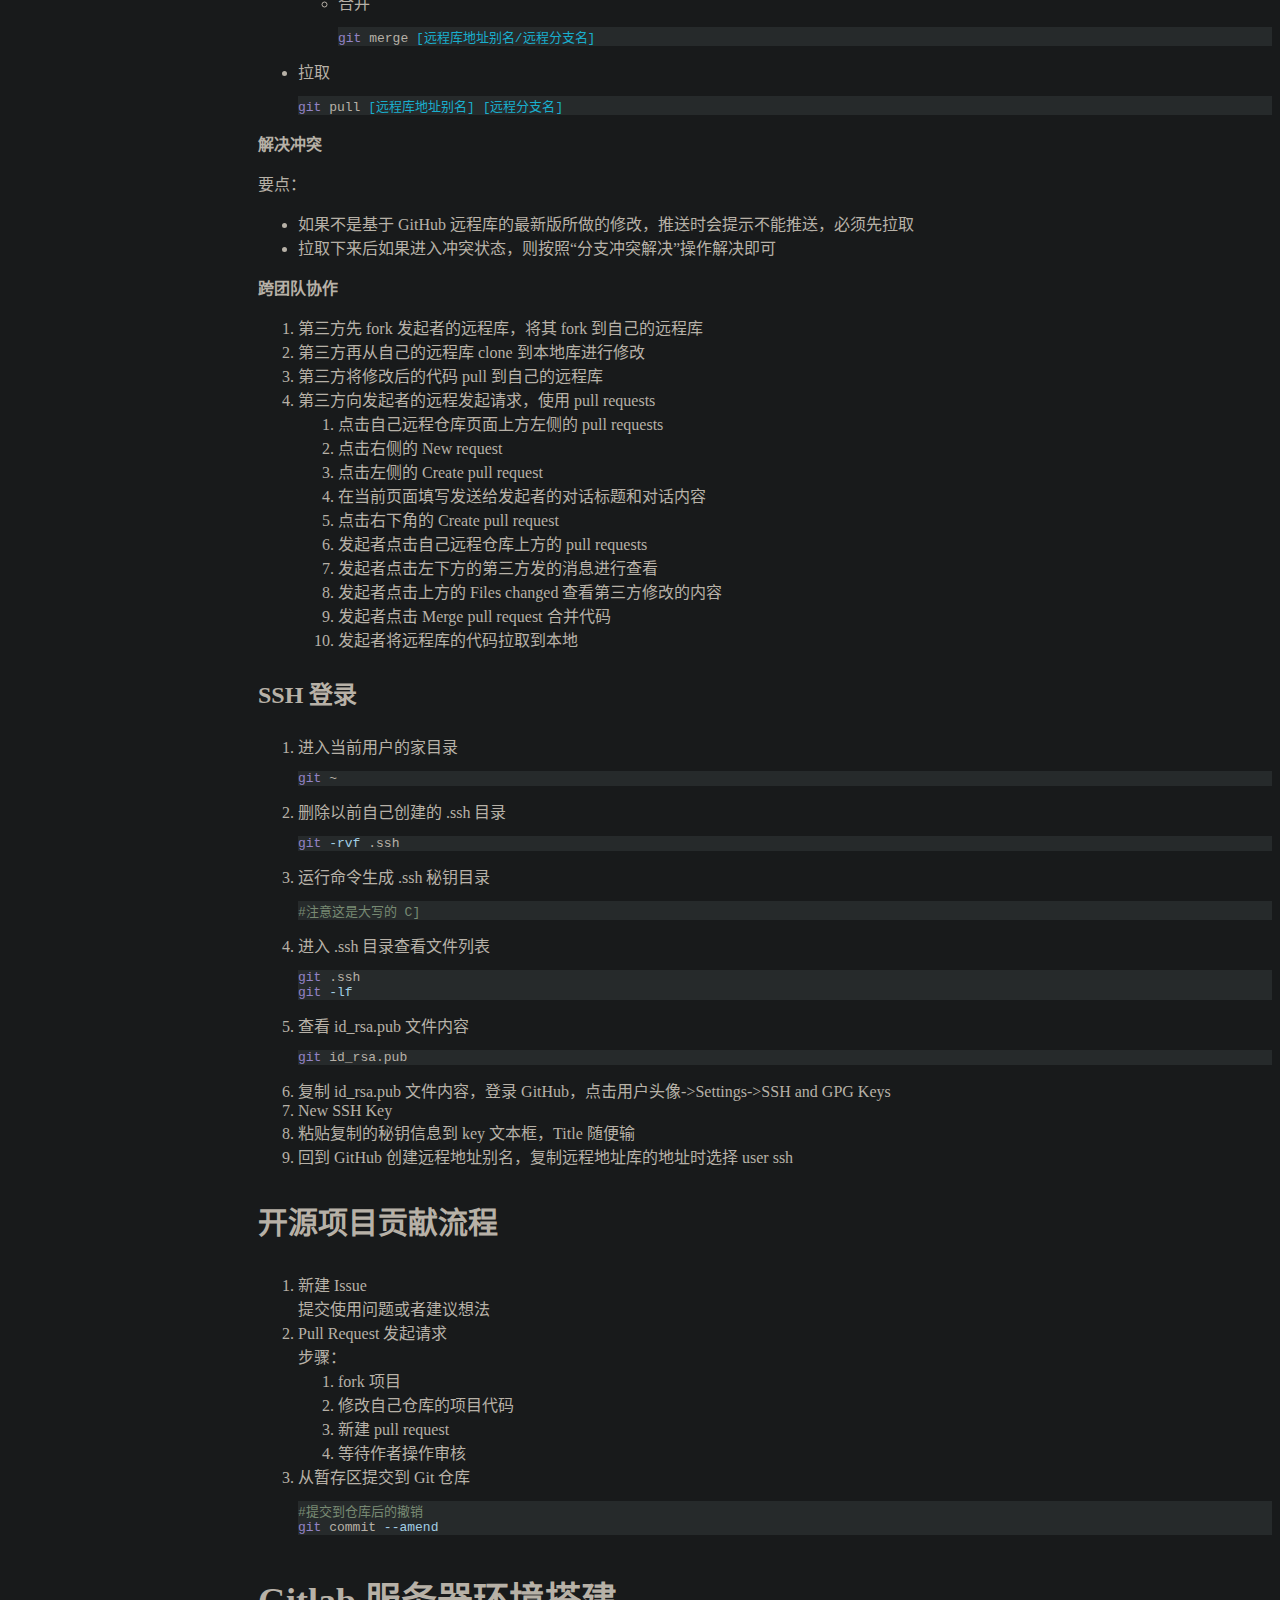
==== commit 18fd00e8: "修改git" ====
--- a/git.html
+++ b/git.html
@@ -316,6 +316,17 @@
 #在首行输入注释后保存退出即可</pre>
         </ul>
         <p class="big"><a id="152">回滚</a></p>
+	撤销pull拉取
+	<pre class="shell">
+#查看
+git reflog</pre>
+	<pre class="shell">
+a42f72dd (HEAD -> dpp) HEAD@{0}: commit: gerber修改
+bb762cf1 (dev) HEAD@{1}: checkout: moving from dev to dpp
+bb762cf1 (dev) HEAD@{2}: clone: from http://192.168.0.200:8011/edi/CWorkFlow.git</pre>
+	<pre class="shell">
+#切换到最近一次的提交
+git reset --hard a42f72dd</pre>
         撤销工作区的修改文件
         <pre class="shell">
 git restore 文件名
@@ -813,4 +824,4 @@
         </article>
     </body>
     <script src="shell.js" charset="UTF-8"></script>
-</html>+</html>
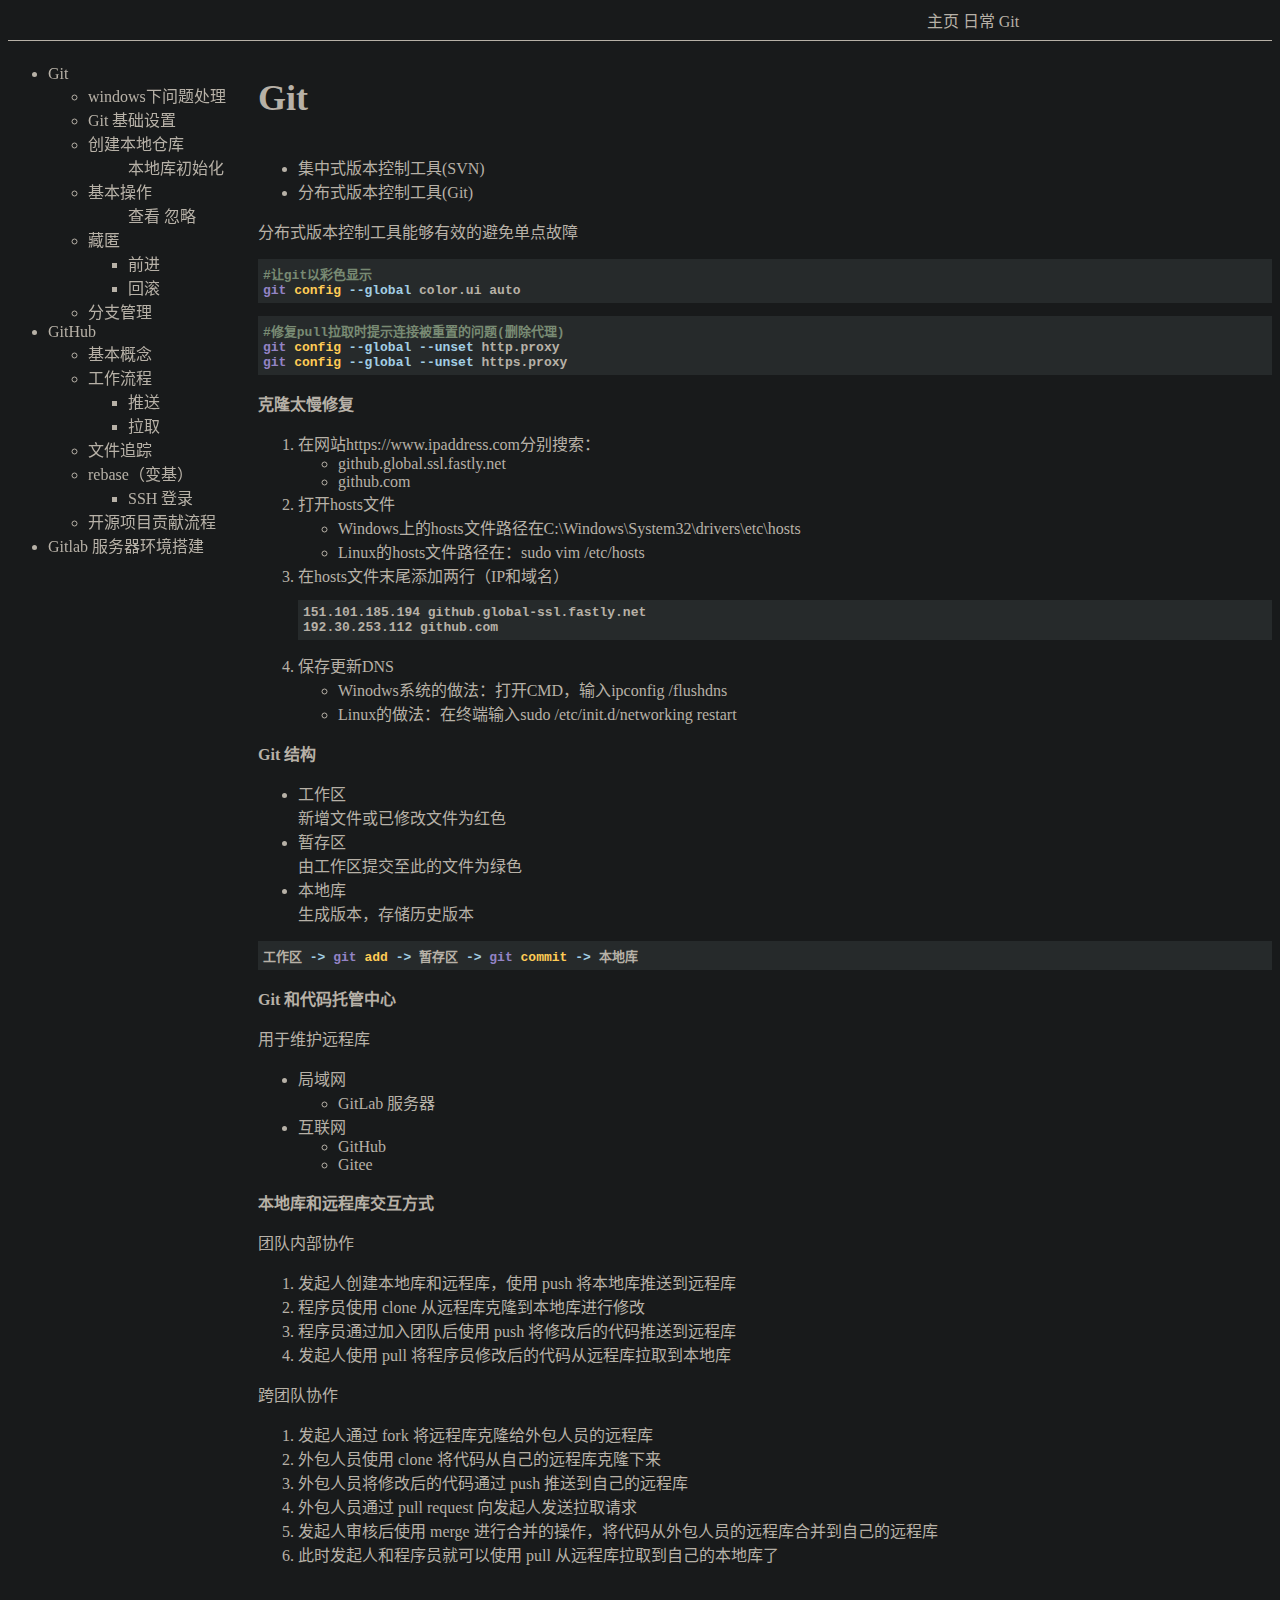
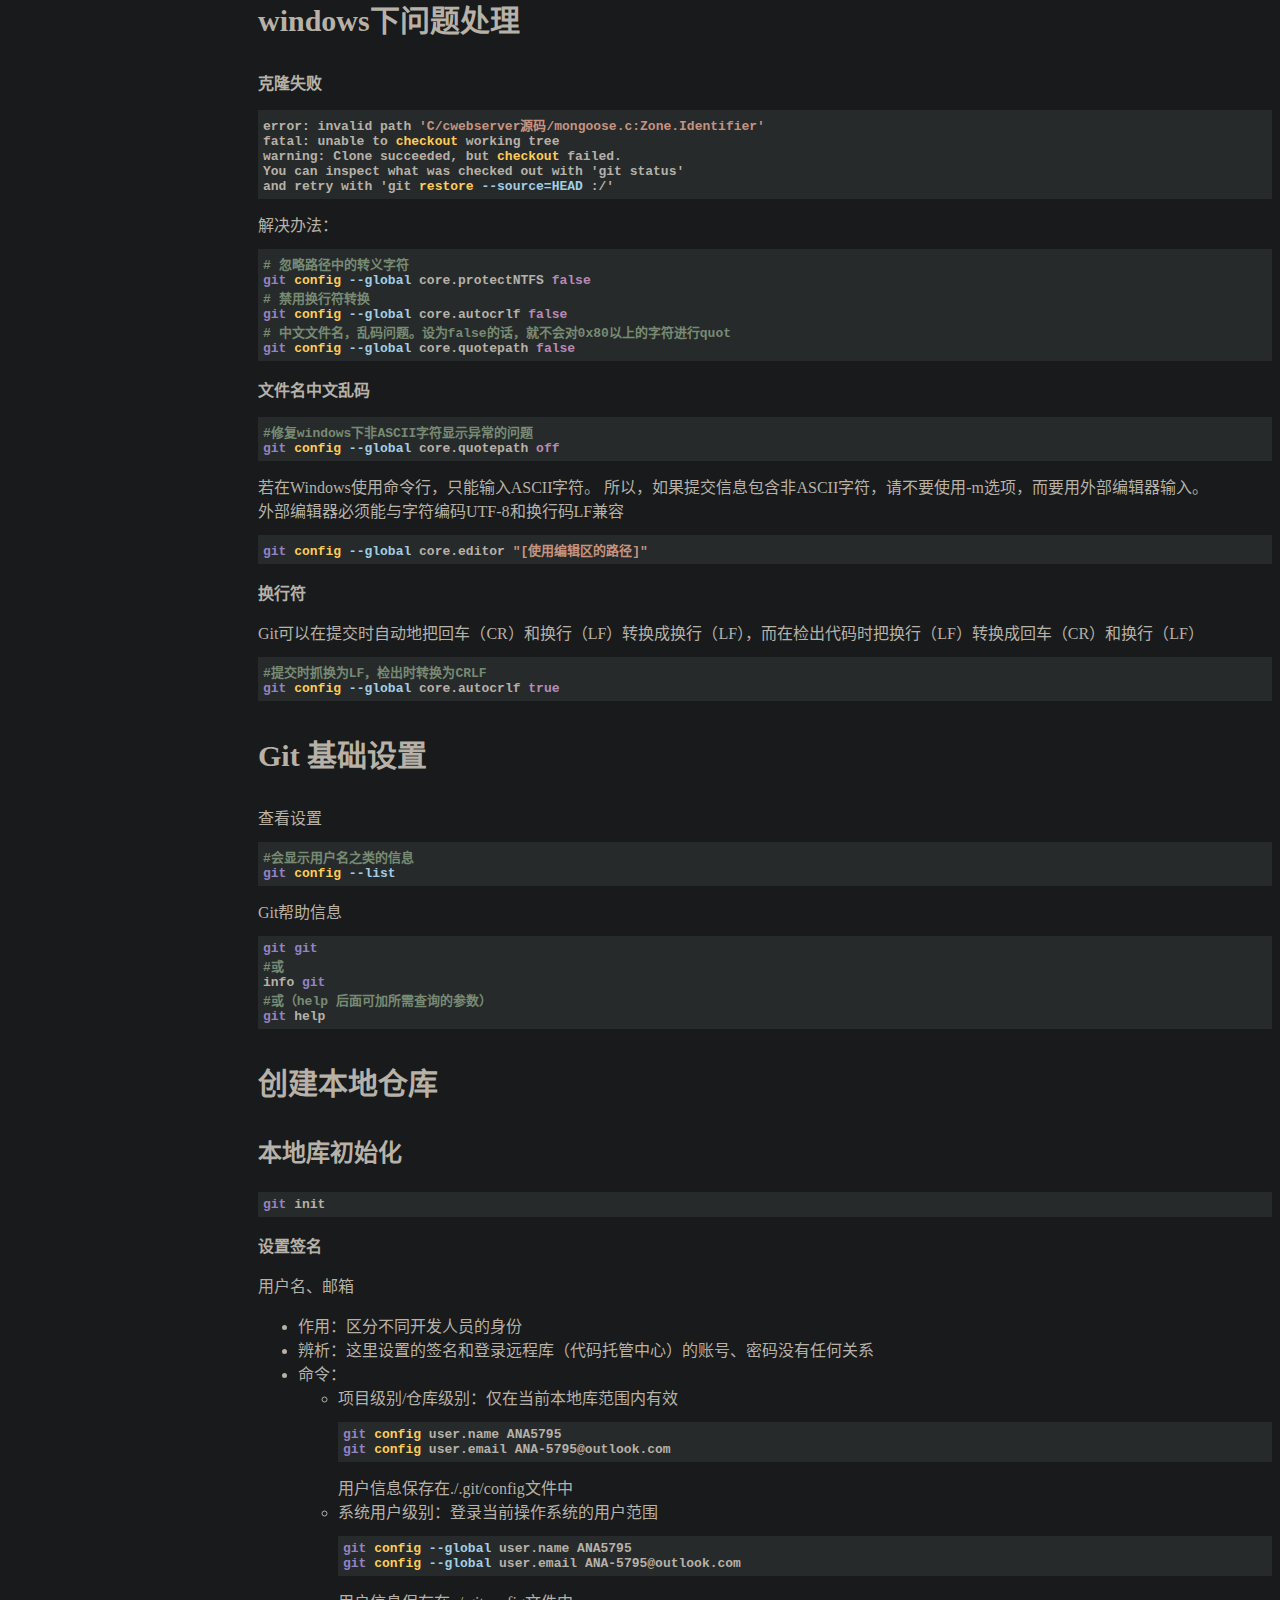
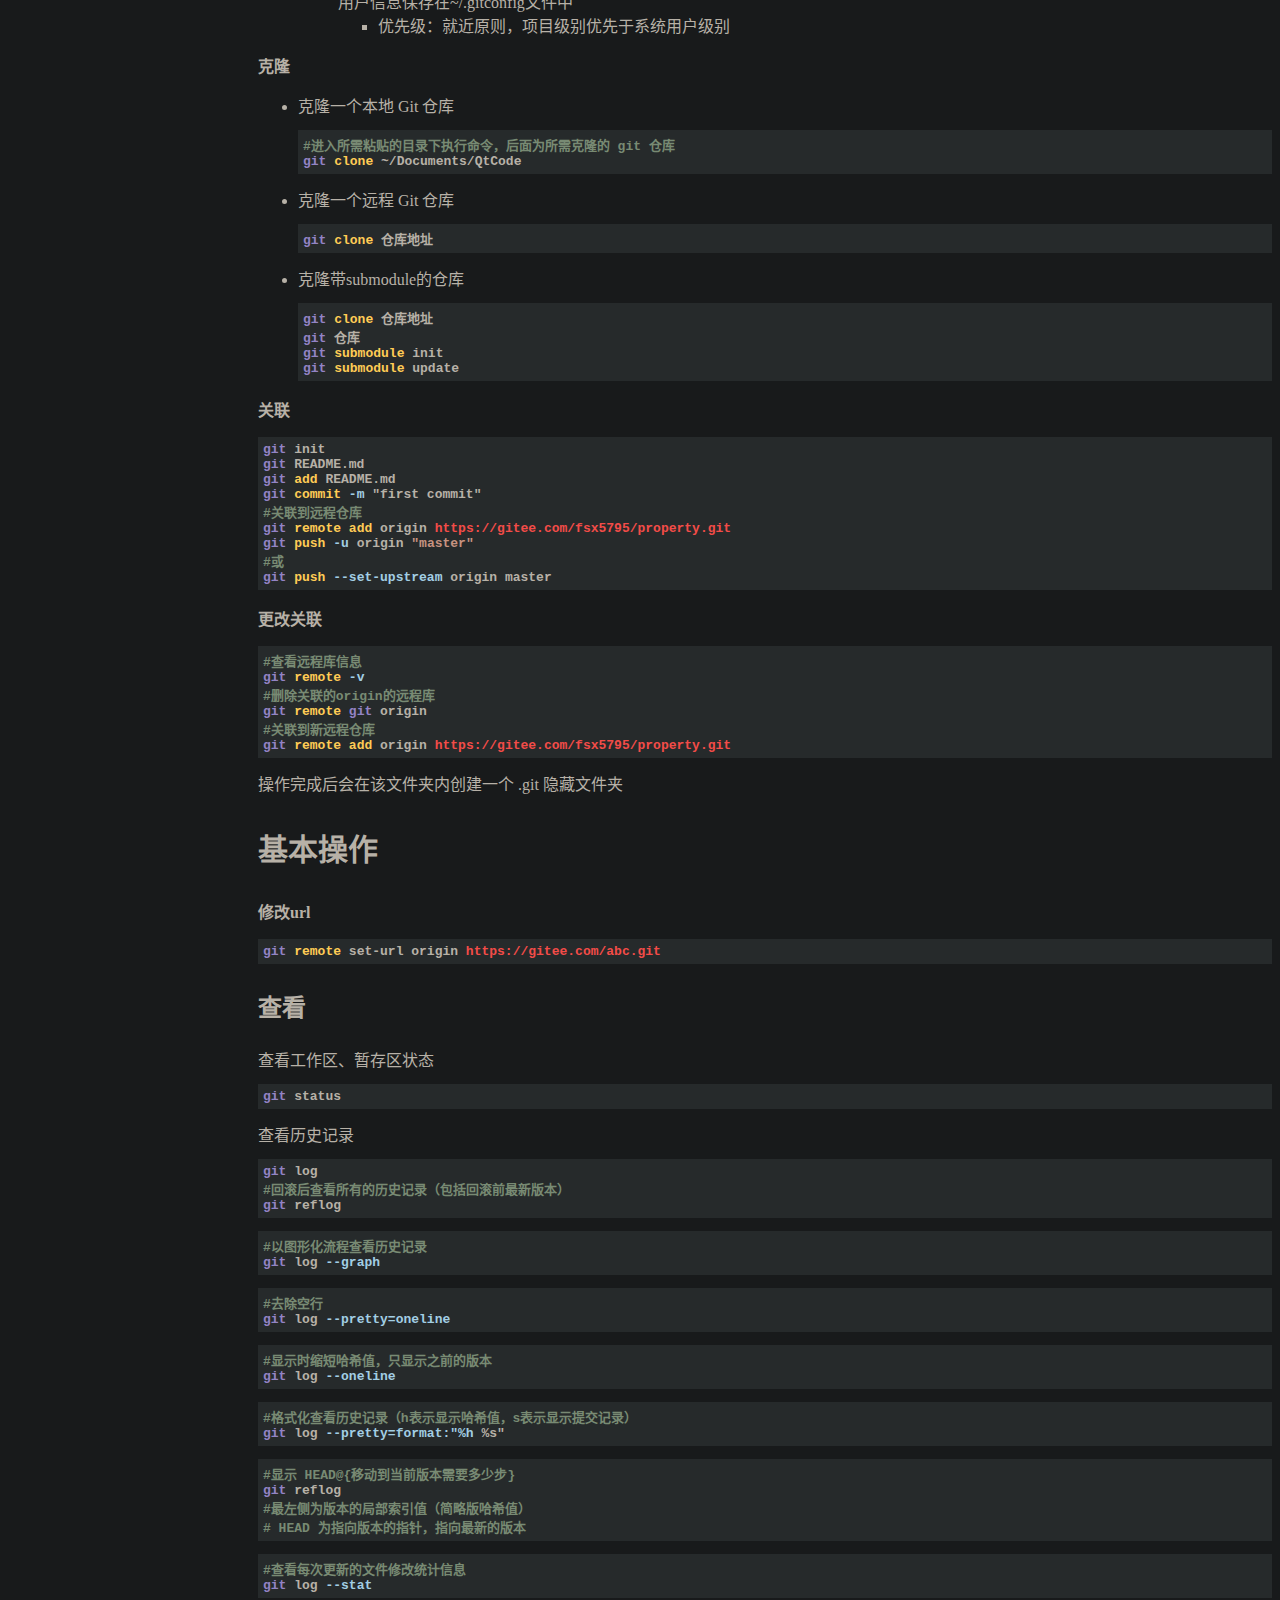
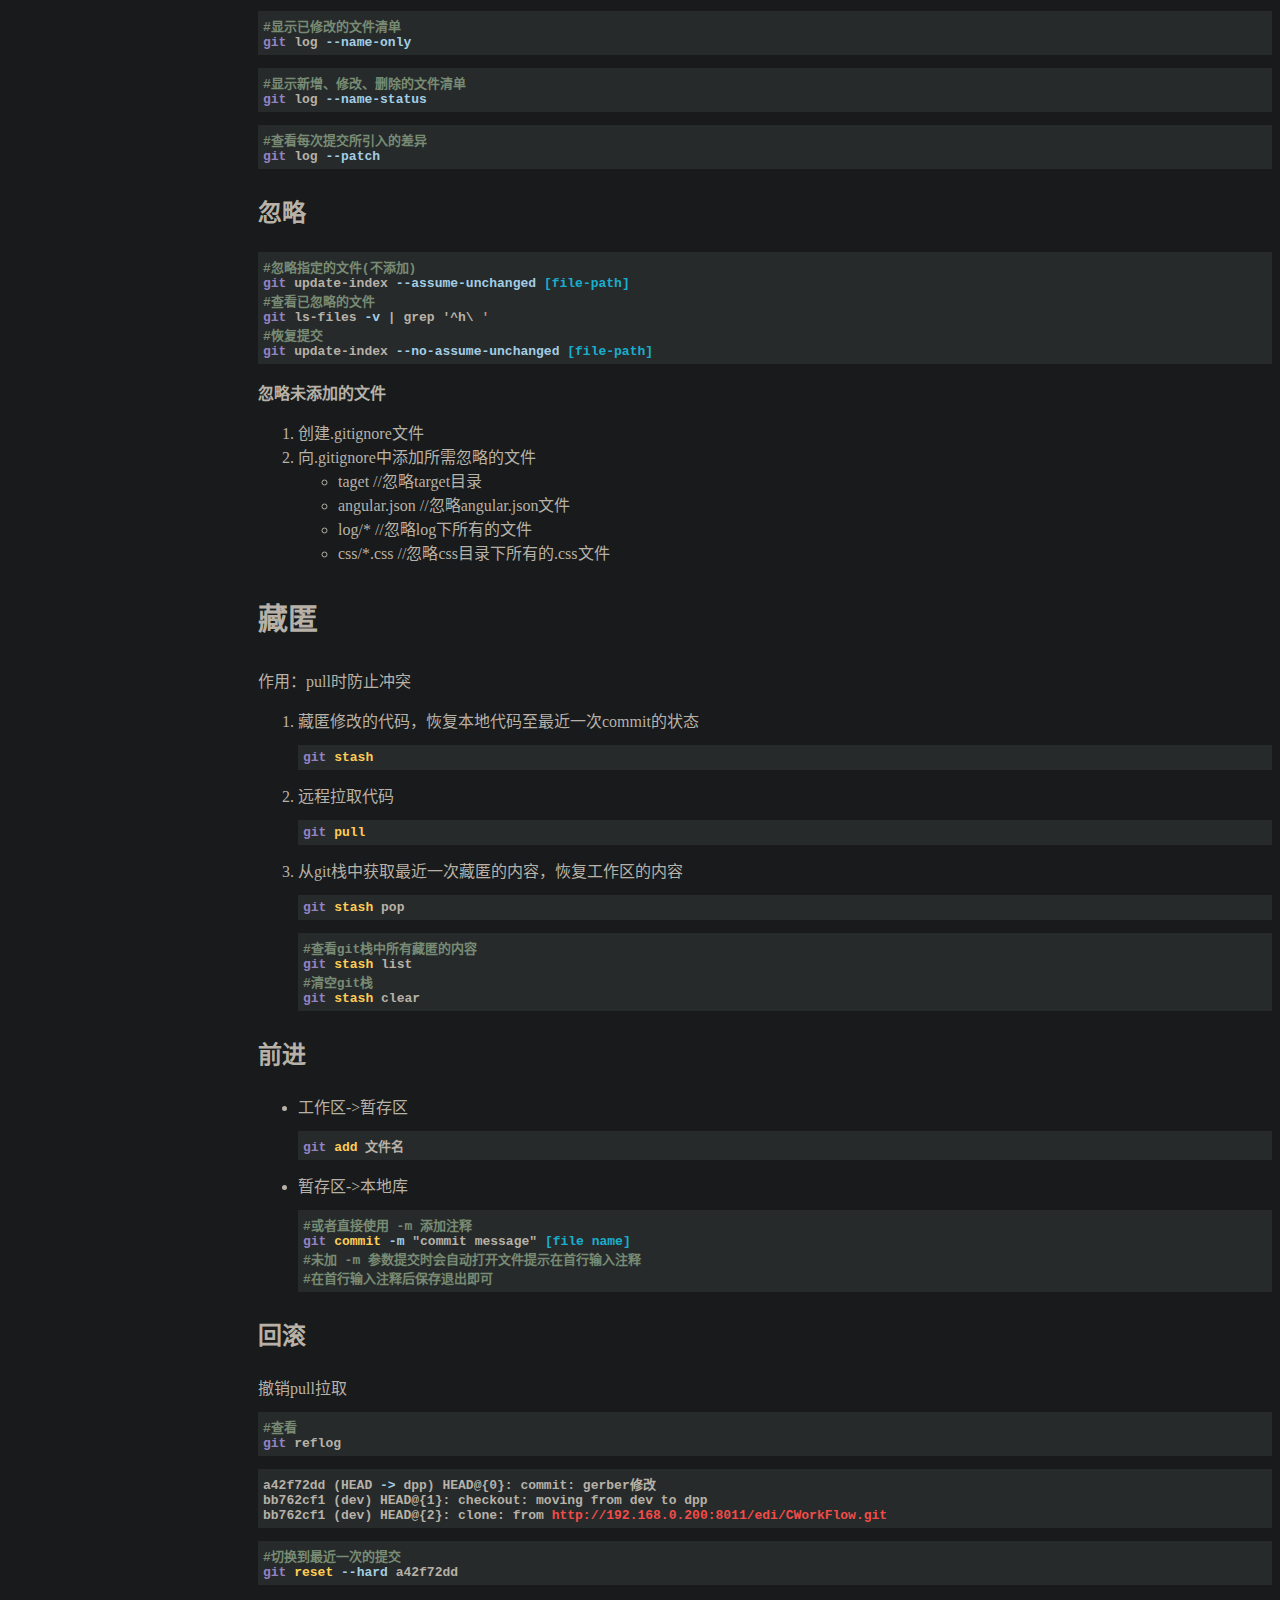
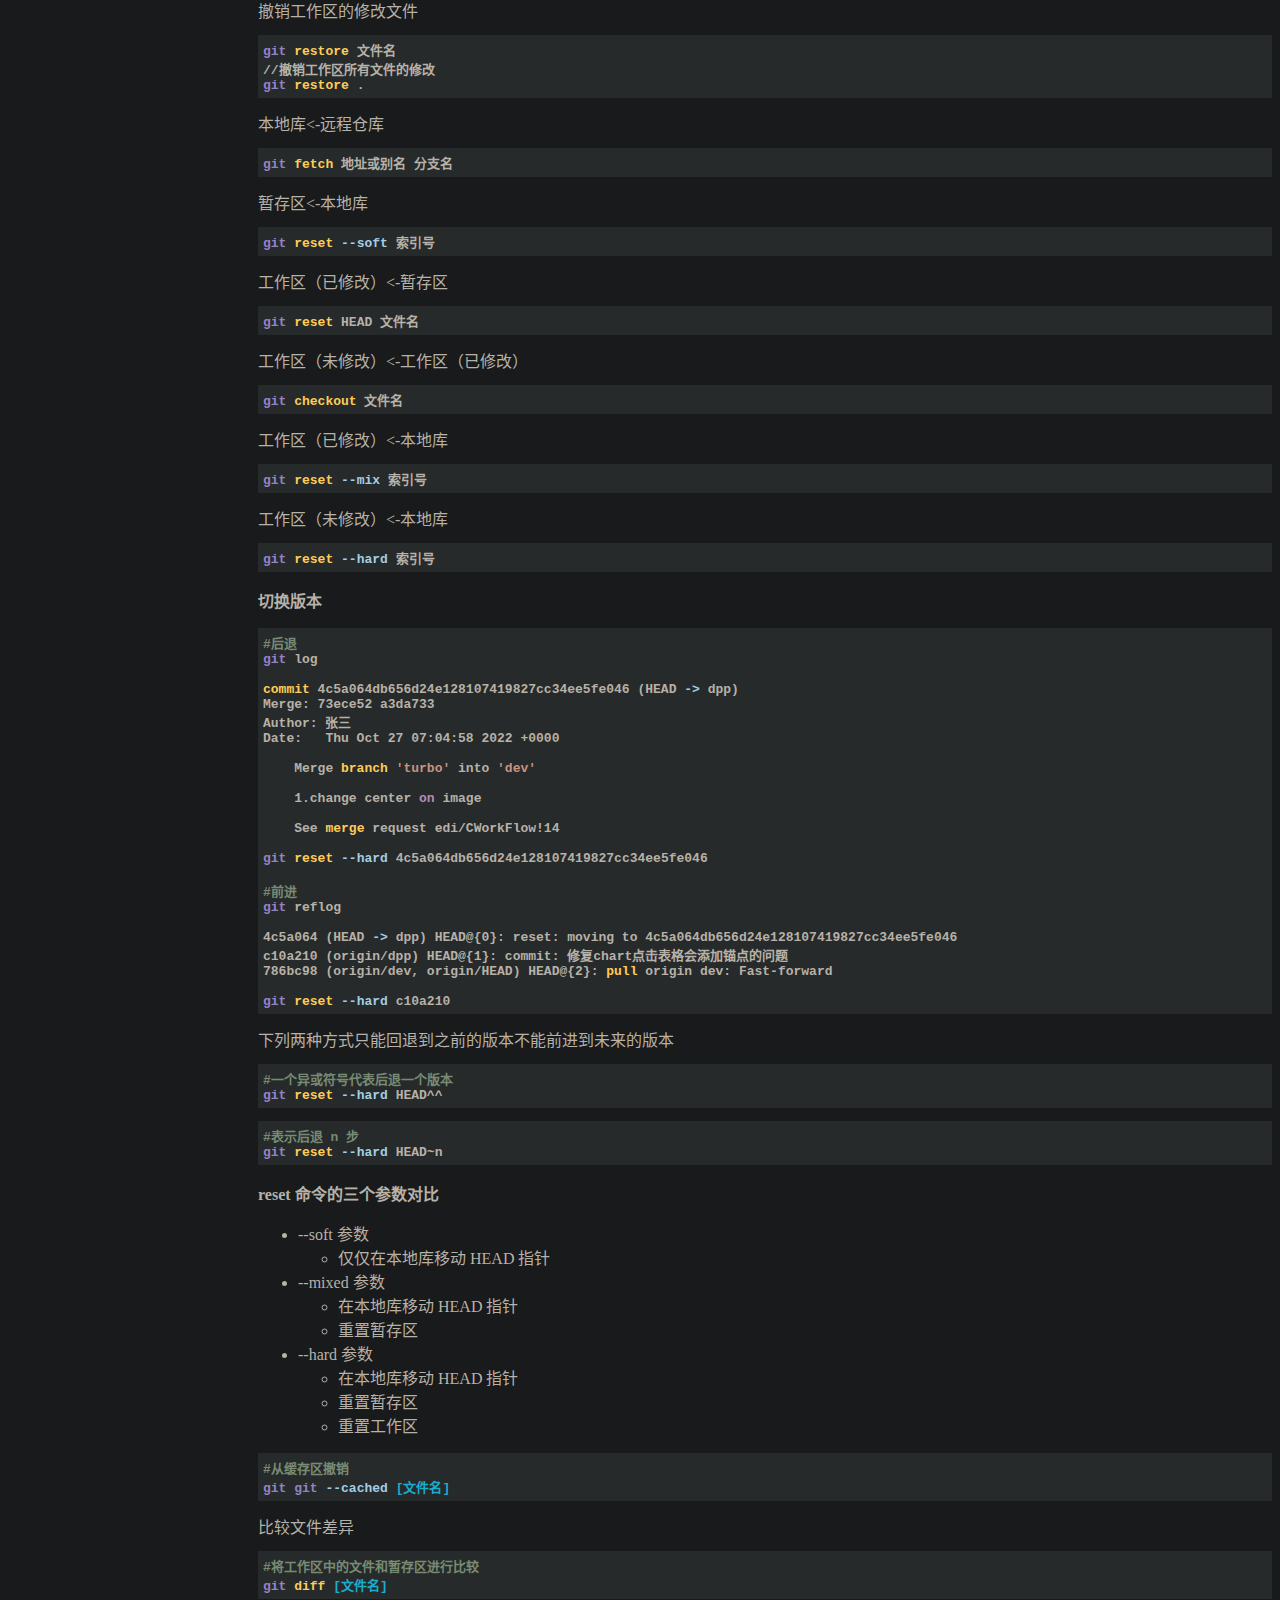
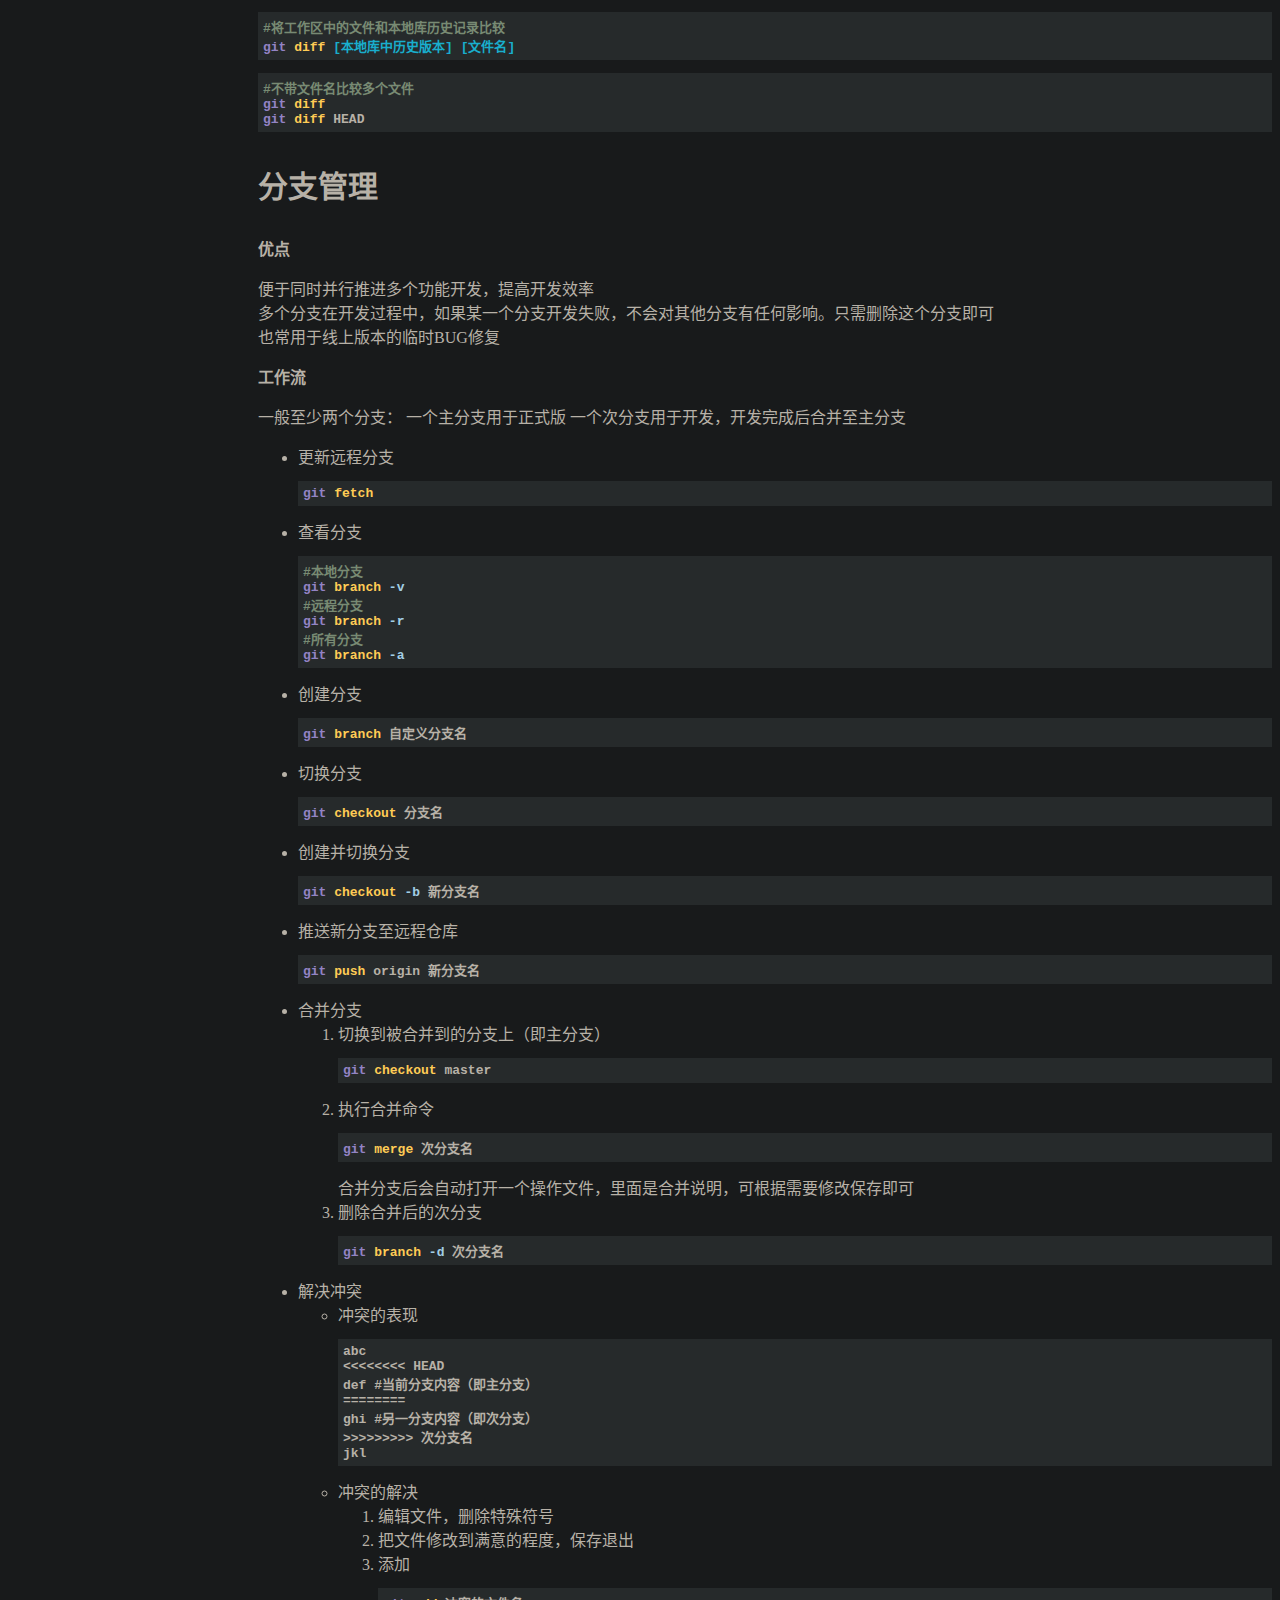
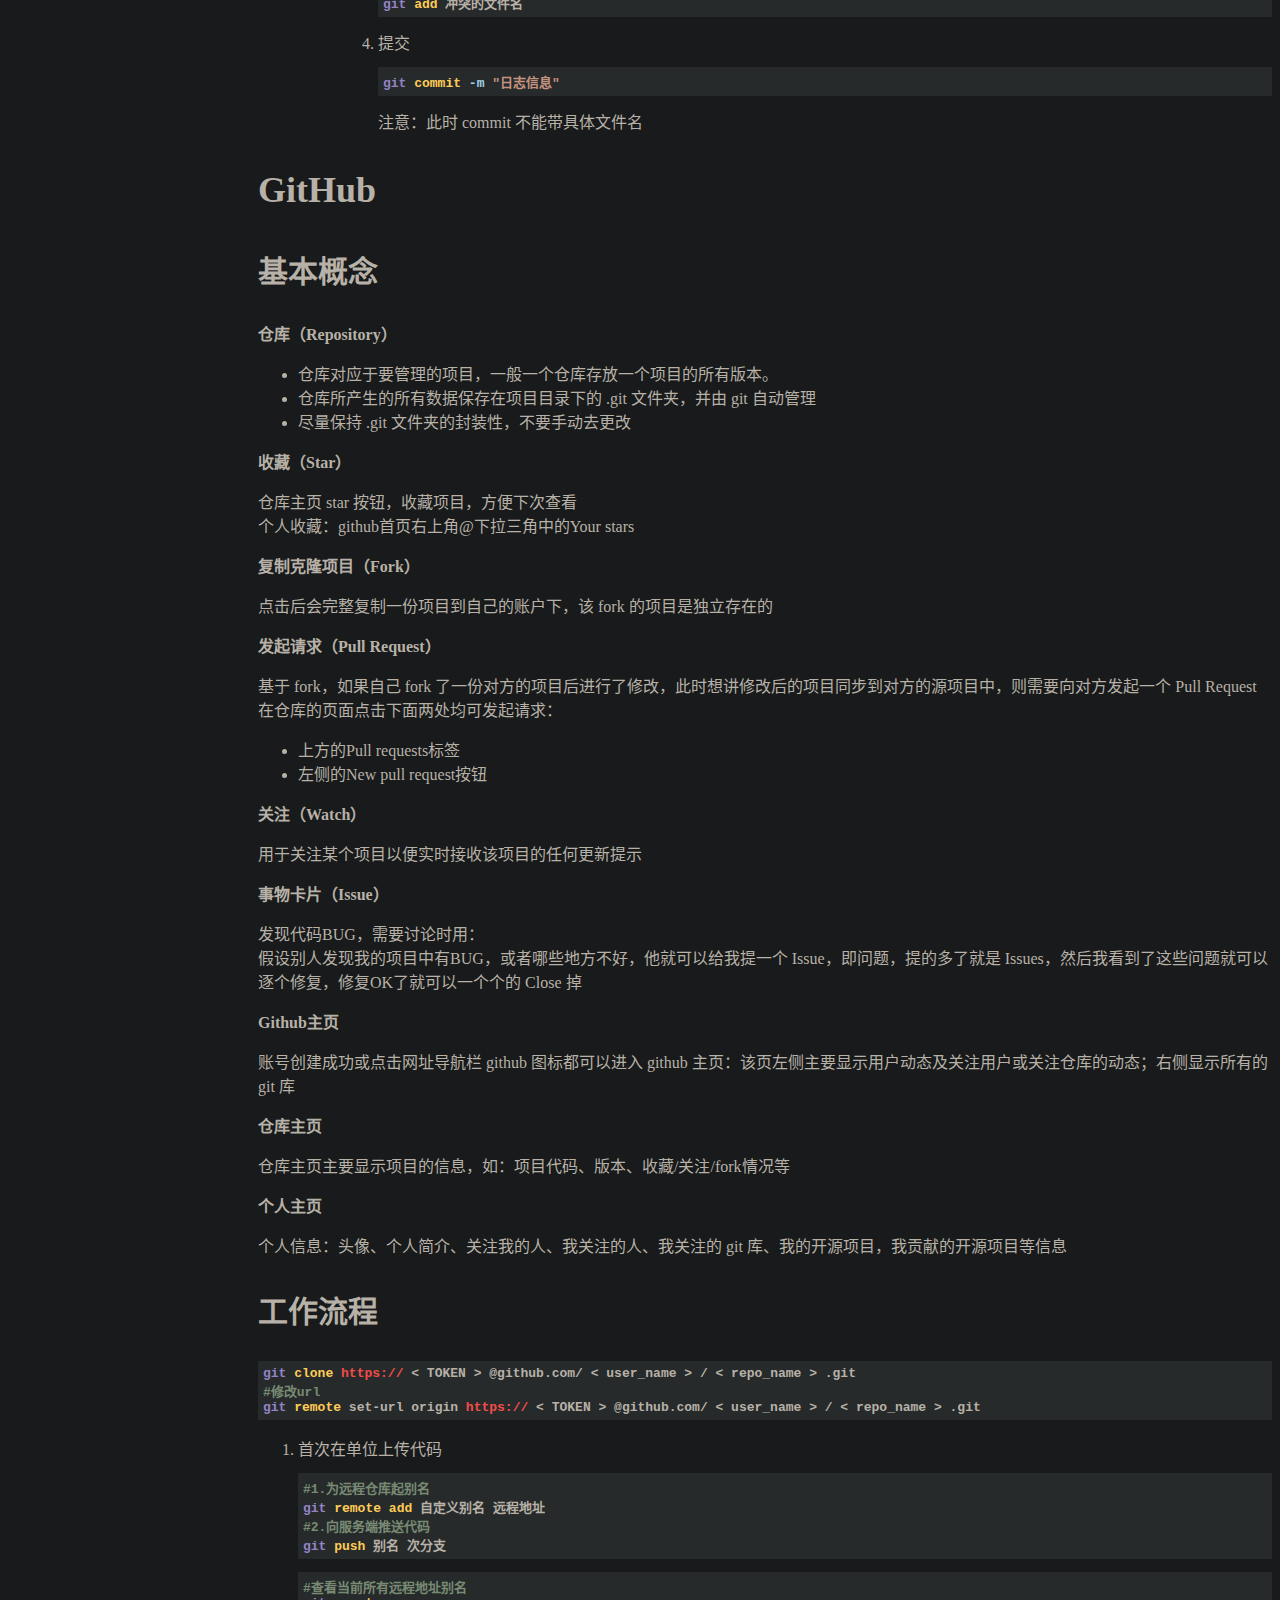
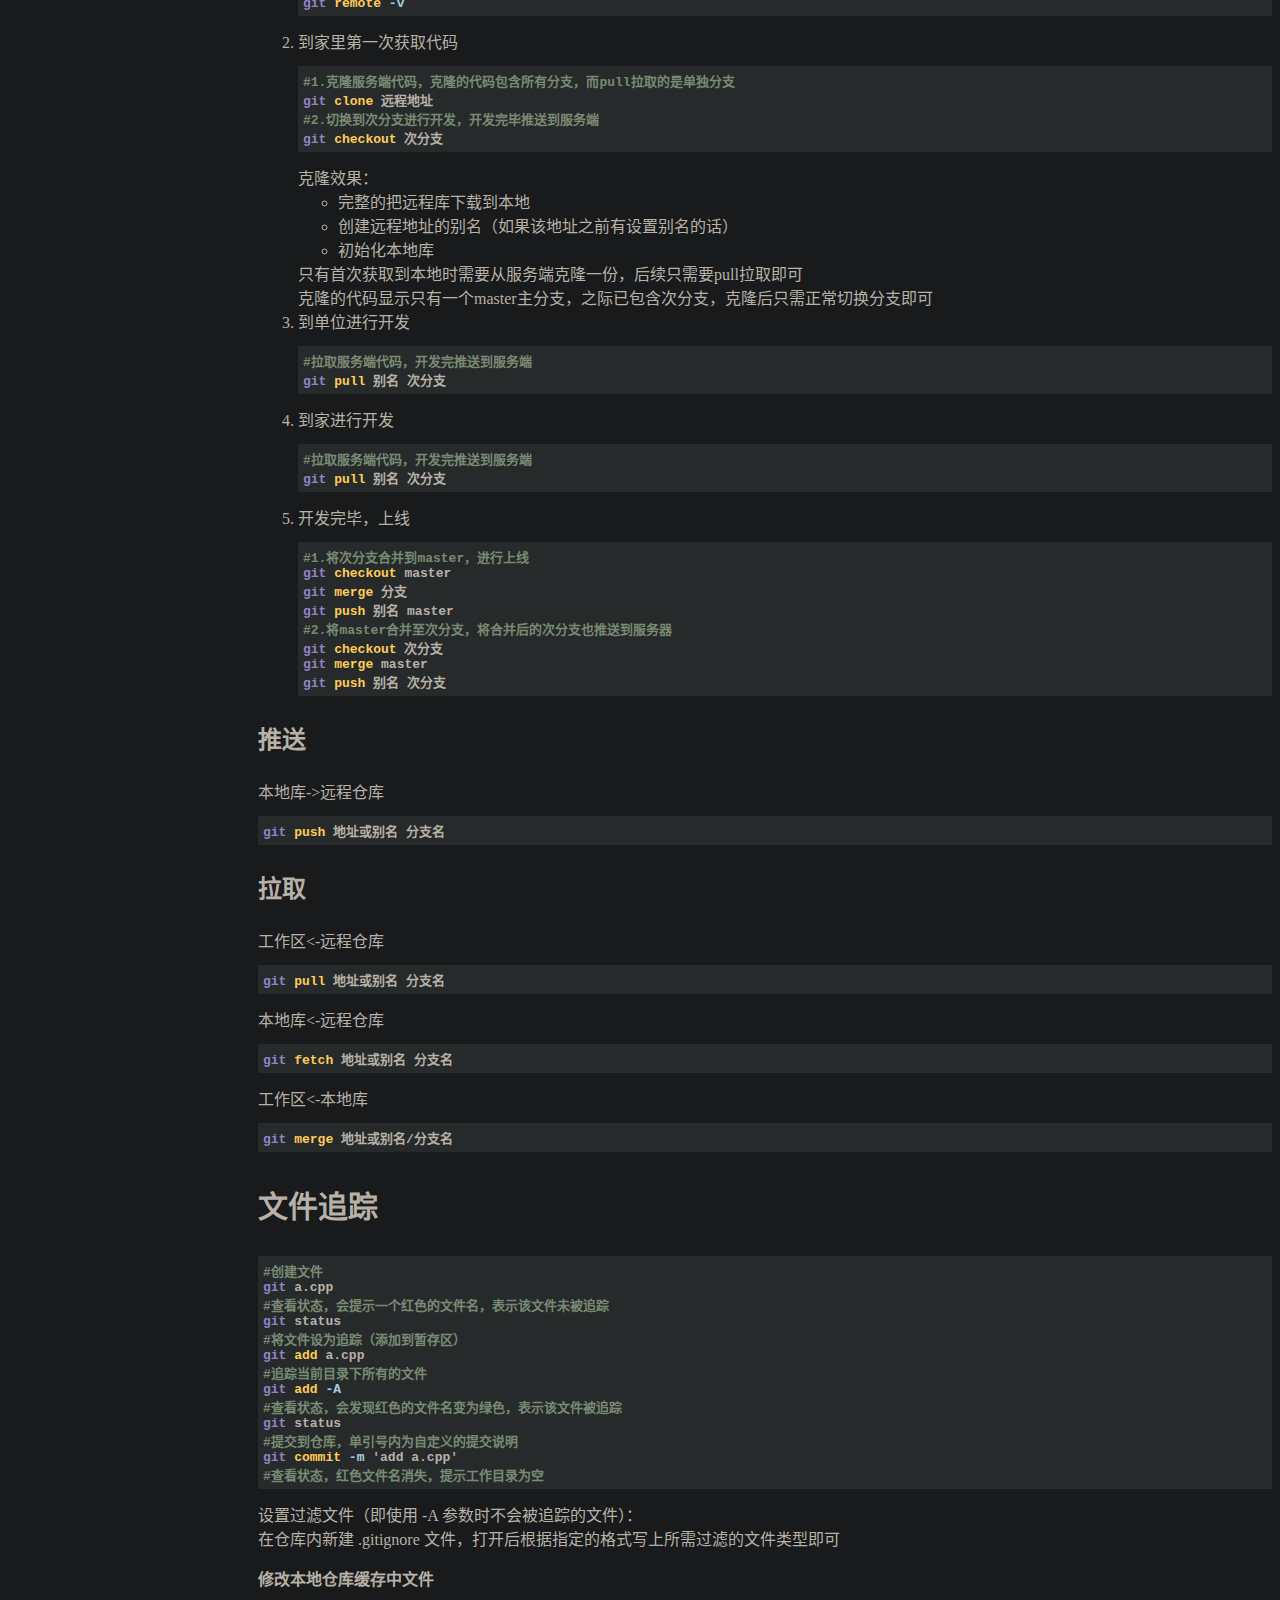
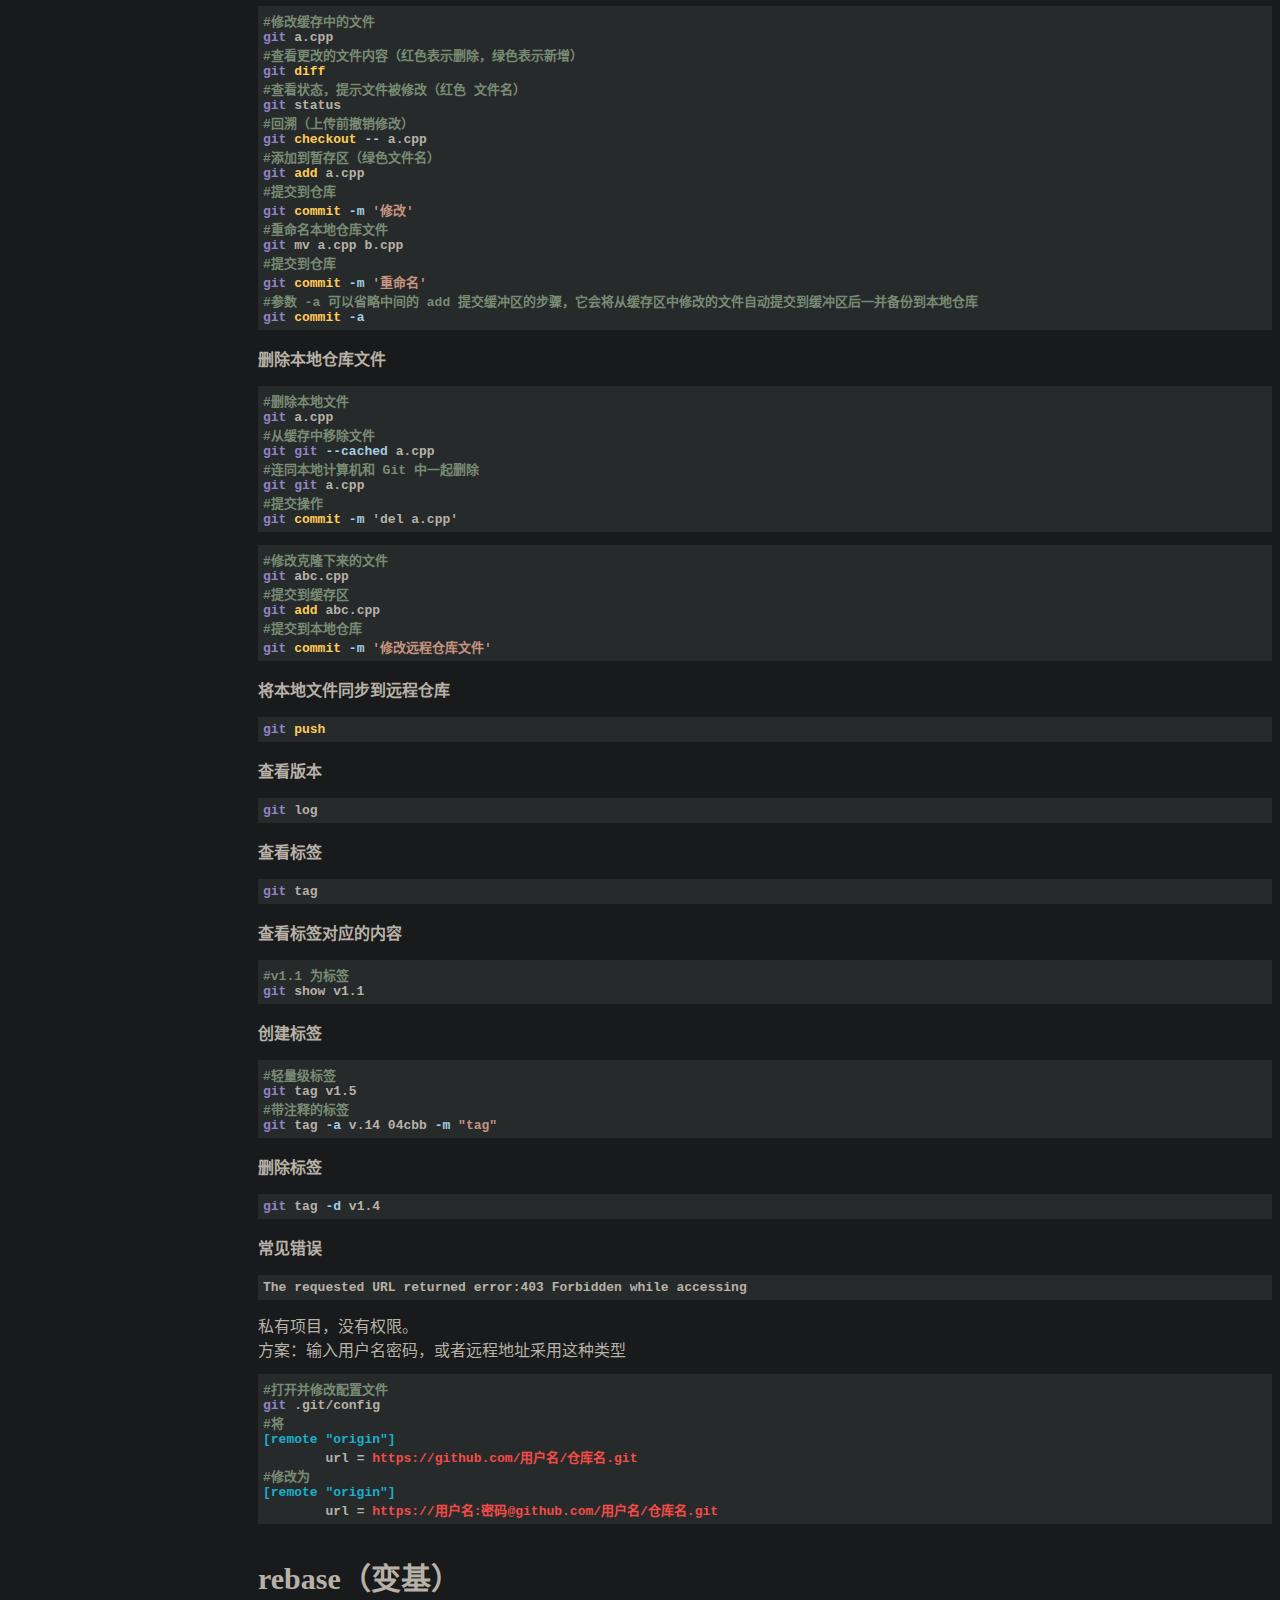
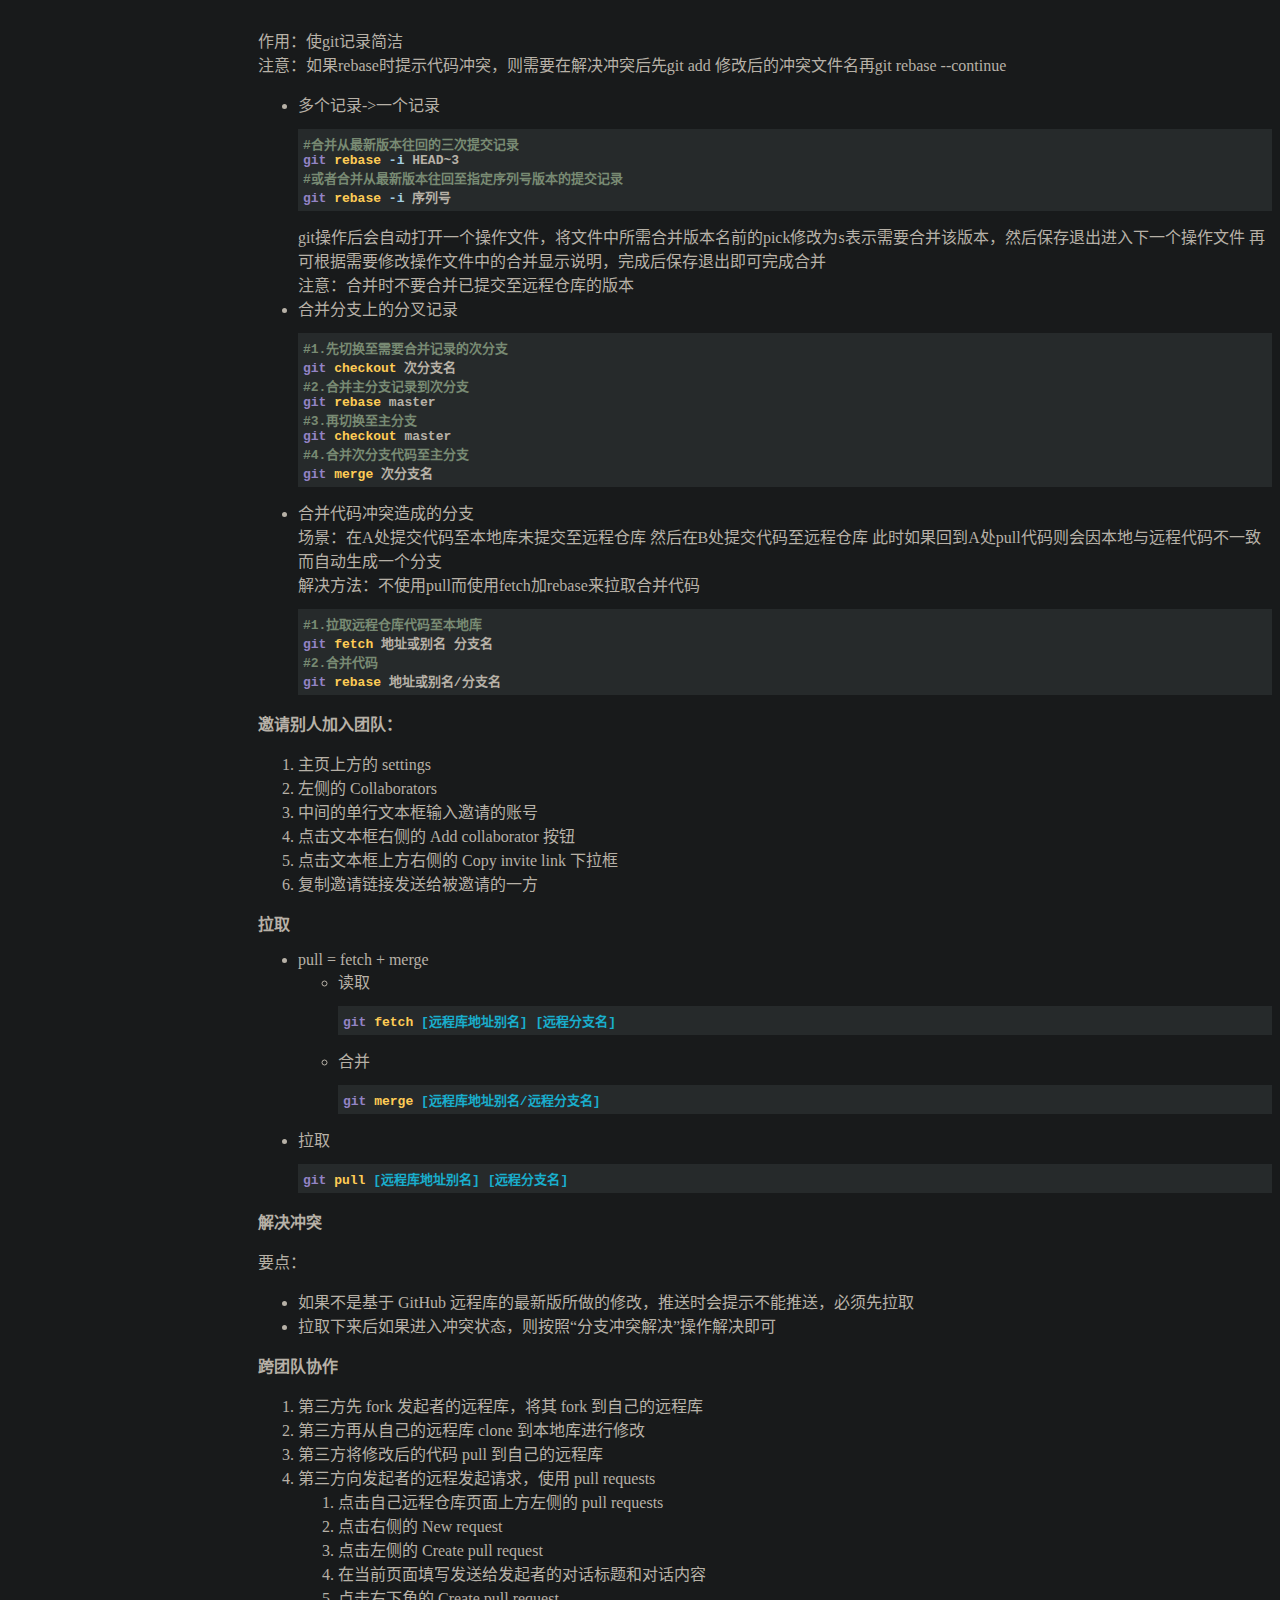
==== commit 95e13555: "调整git内容" ====
--- a/git.html
+++ b/git.html
@@ -203,6 +203,12 @@
             <li>克隆一个远程 Git 仓库</li>
             <pre class="shell">
 git clone 仓库地址</pre>
+			<li>克隆带submodule的仓库</li>
+			<pre class="shell">
+git clone 仓库地址
+cd 仓库
+git submodule init
+git submodule update</pre>
         </ul>
         <p class="title">关联</p>
         <pre class="shell">
--- a/style.css
+++ b/style.css
@@ -27,10 +27,16 @@
     height: auto;
 }
 pre {
+    font-size: 24;
+    font-weight: bold;
+    padding: 5px;
     background-color: rgb(38, 42, 43);
 }
 code.cls {
     color: rgb(147, 131, 197);
+}
+code.minor {
+    color: rgb(255, 204, 85);
 }
 code.line {
     color: rgb(162, 206, 228);
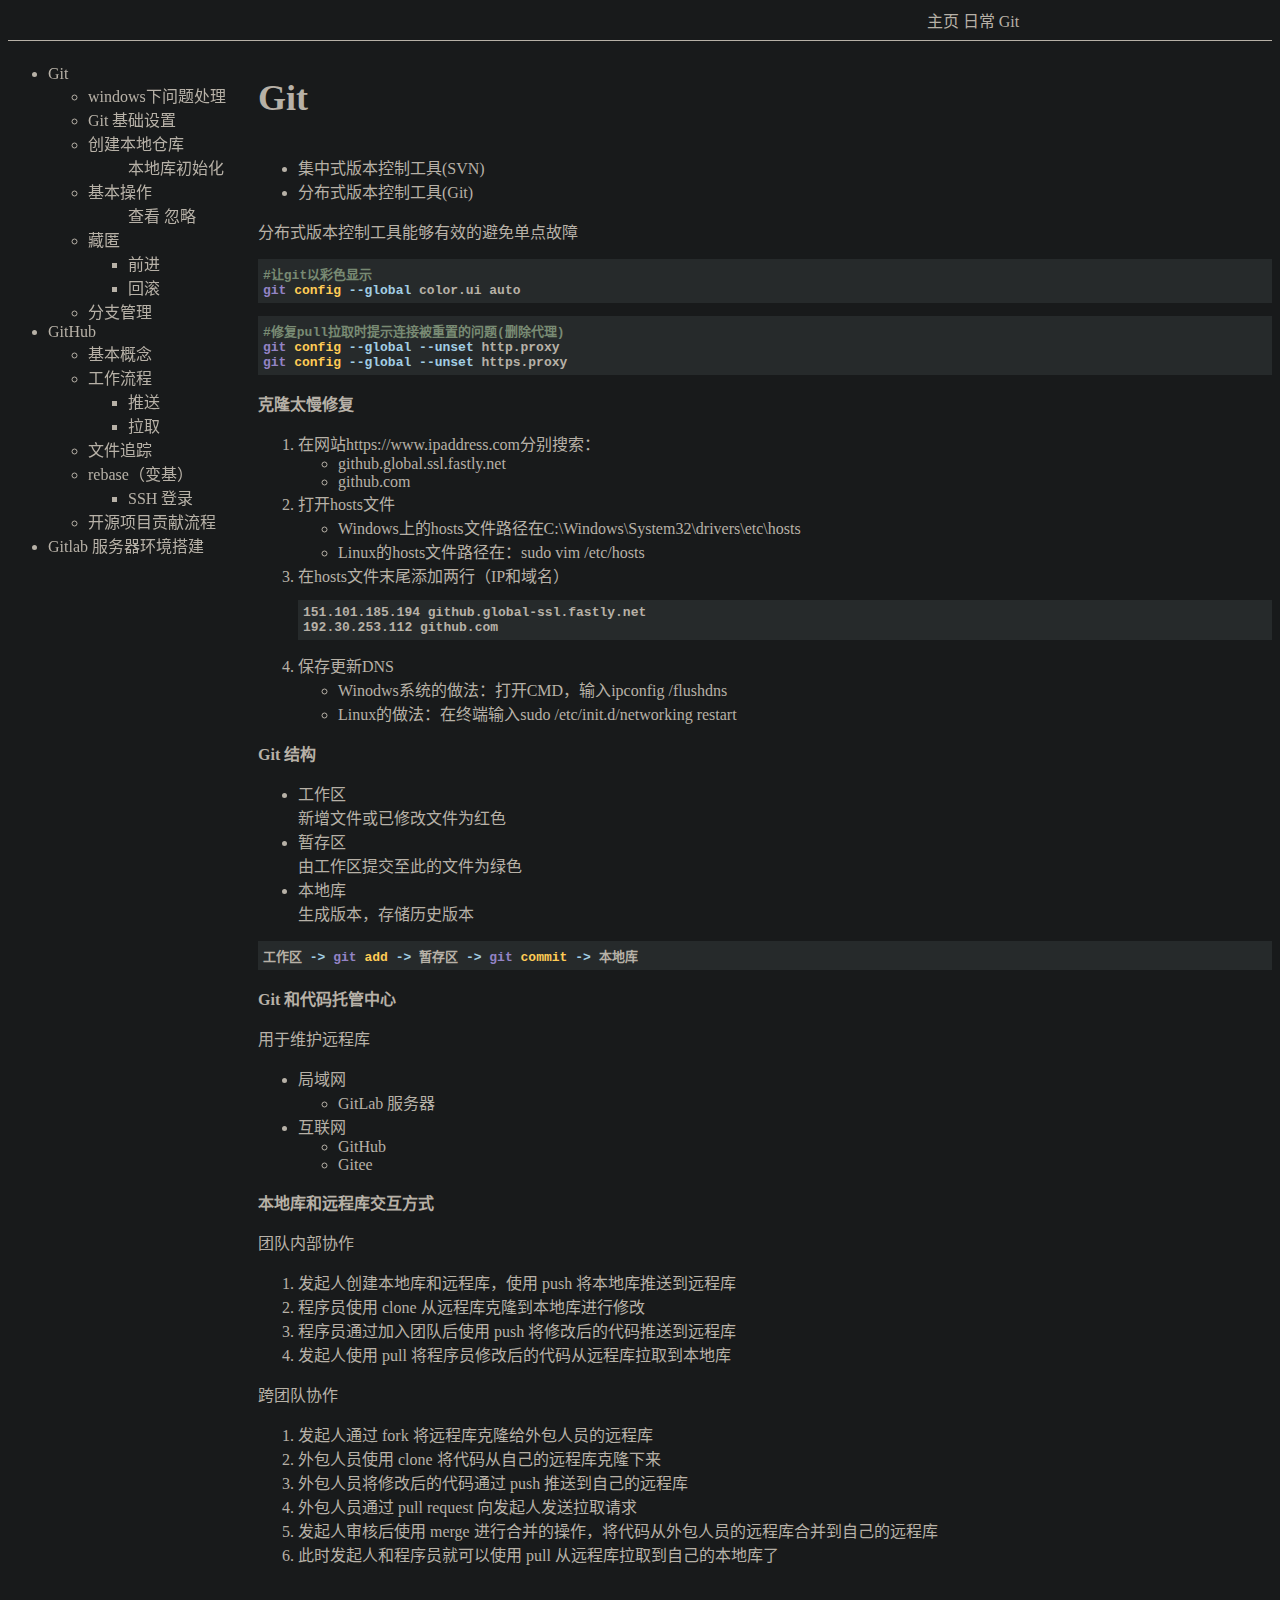
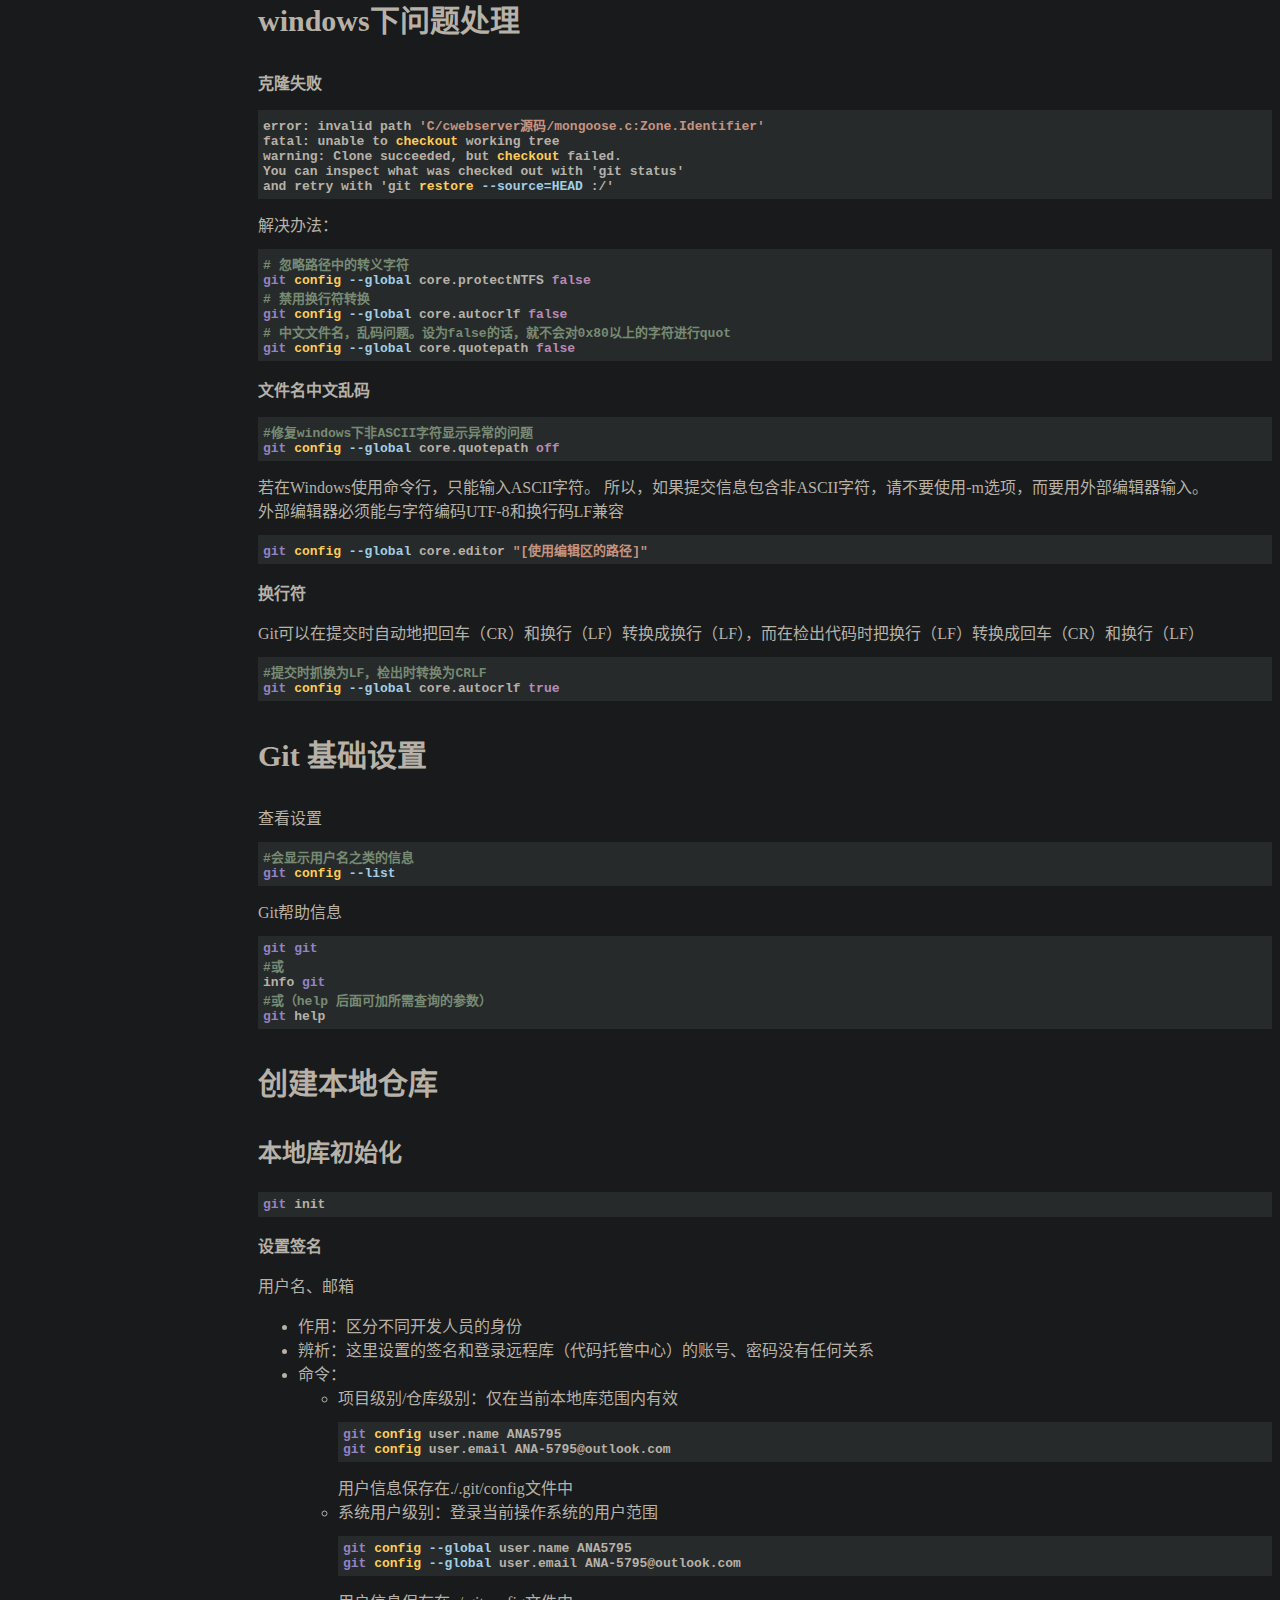
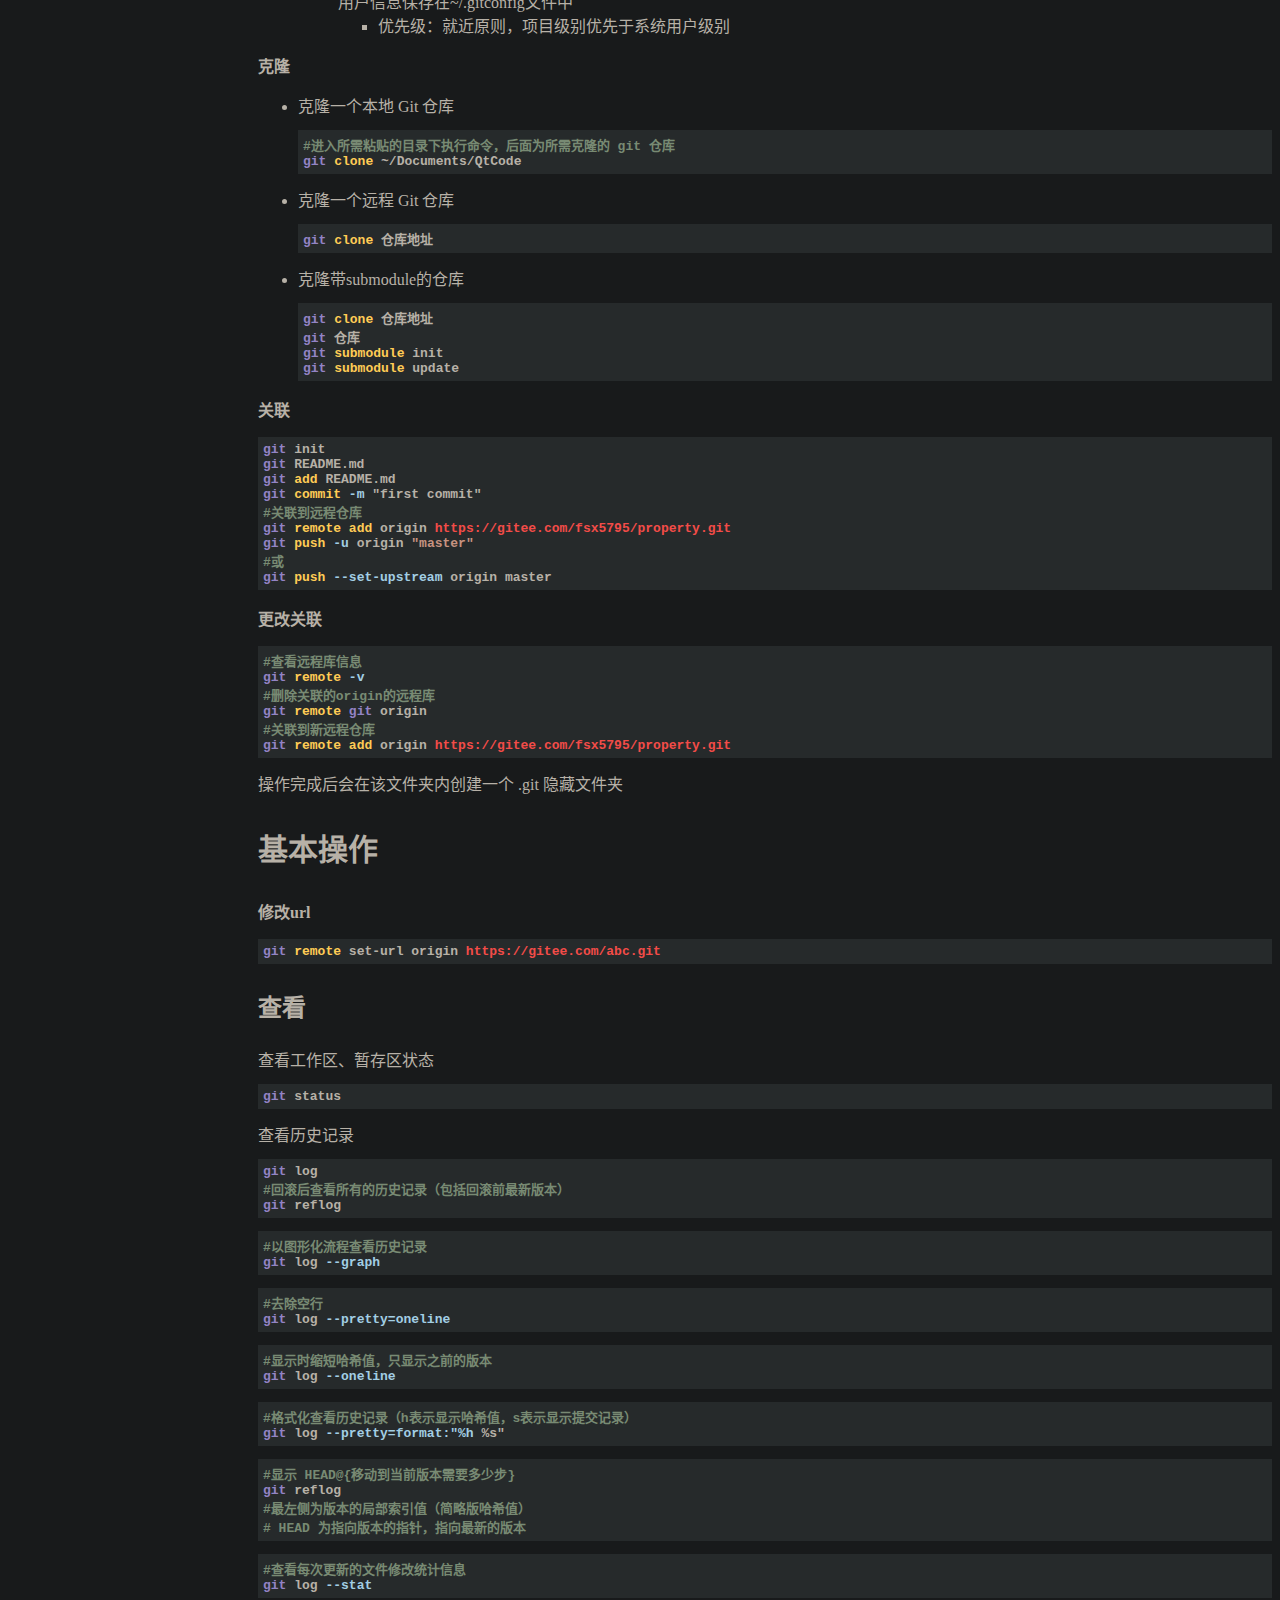
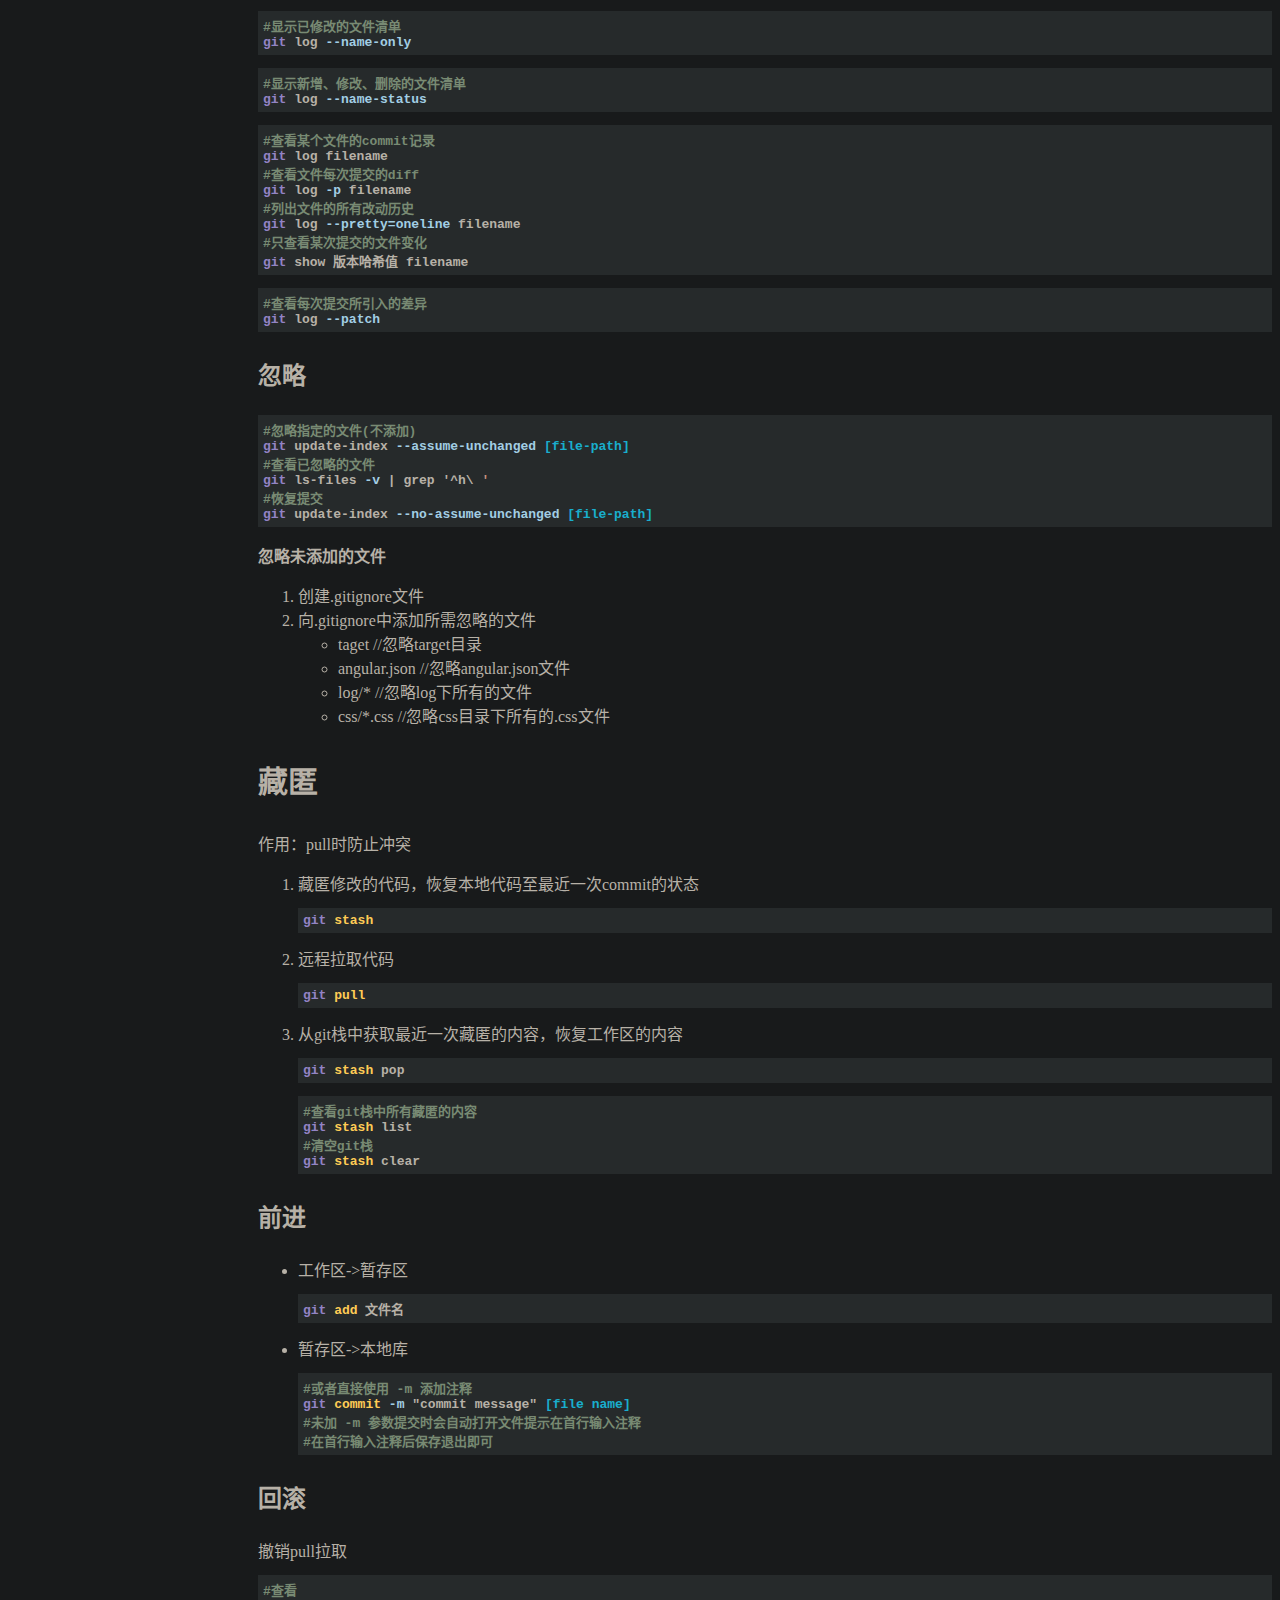
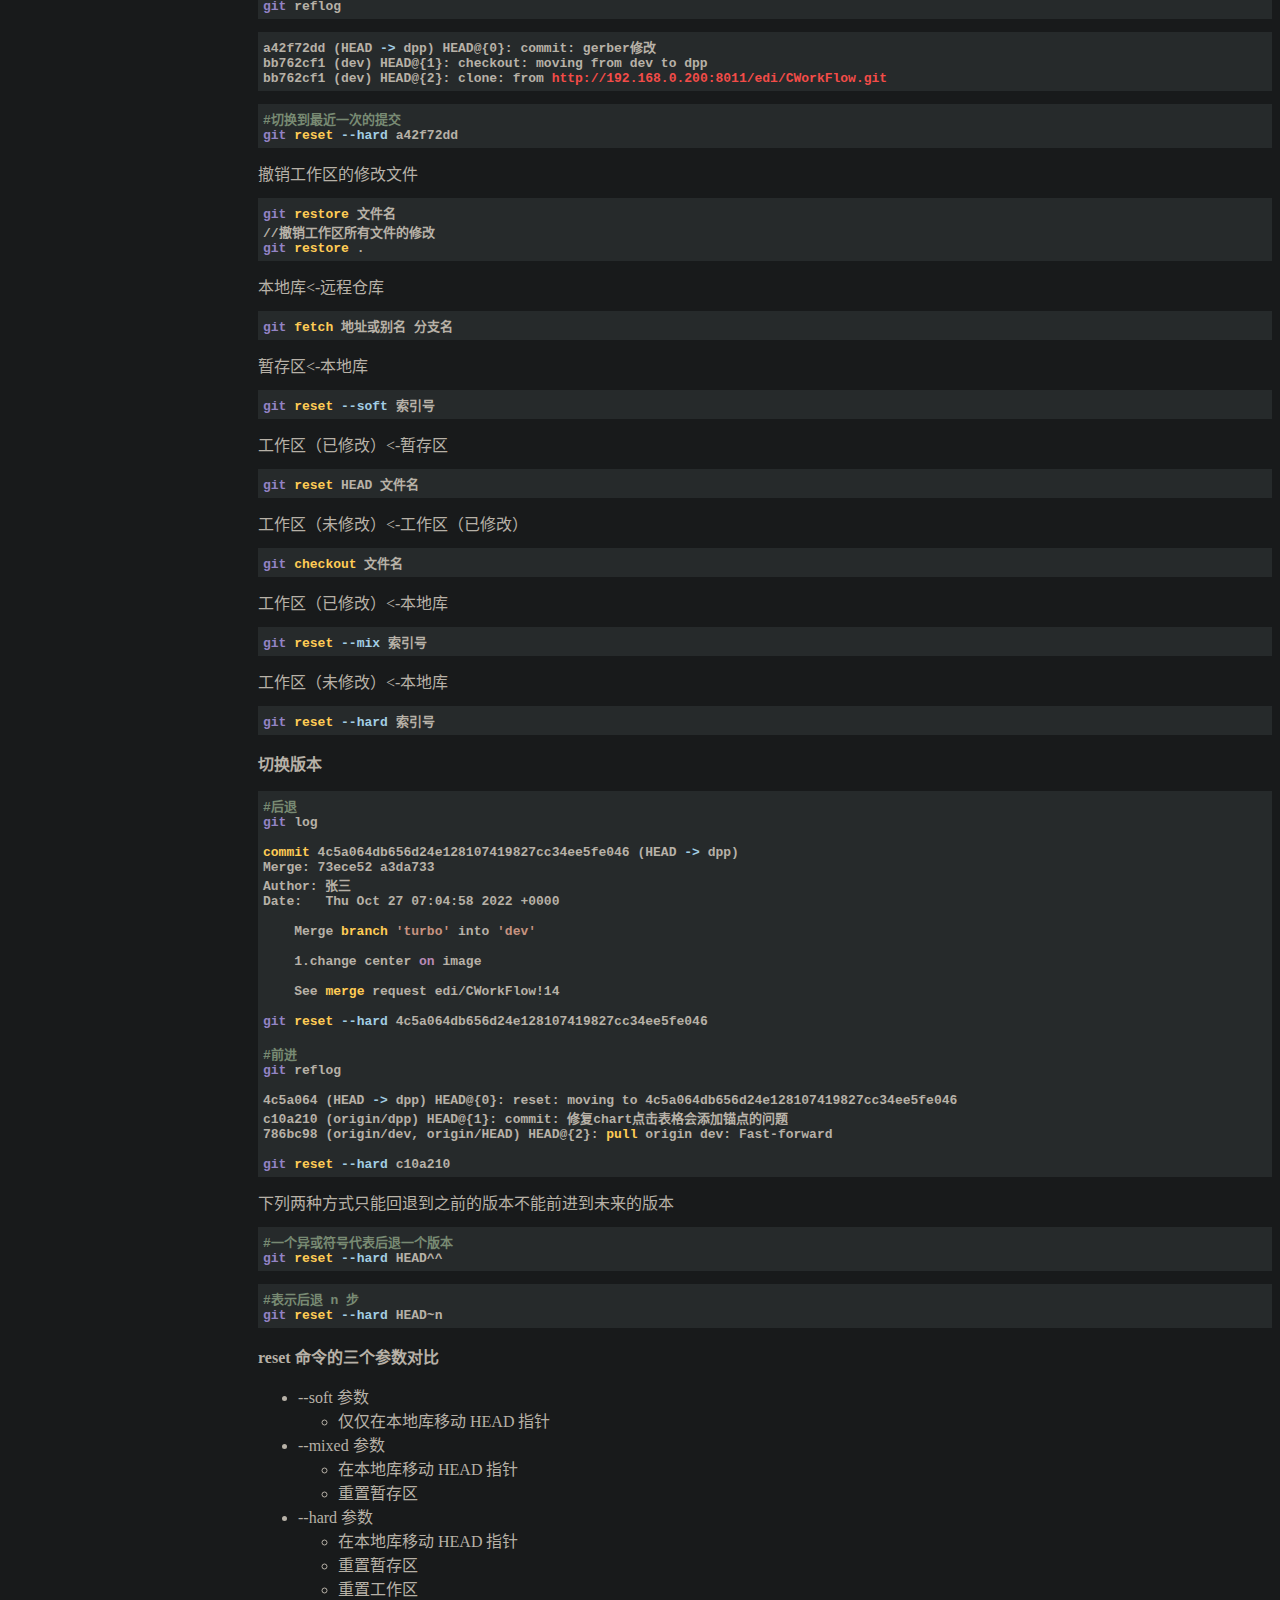
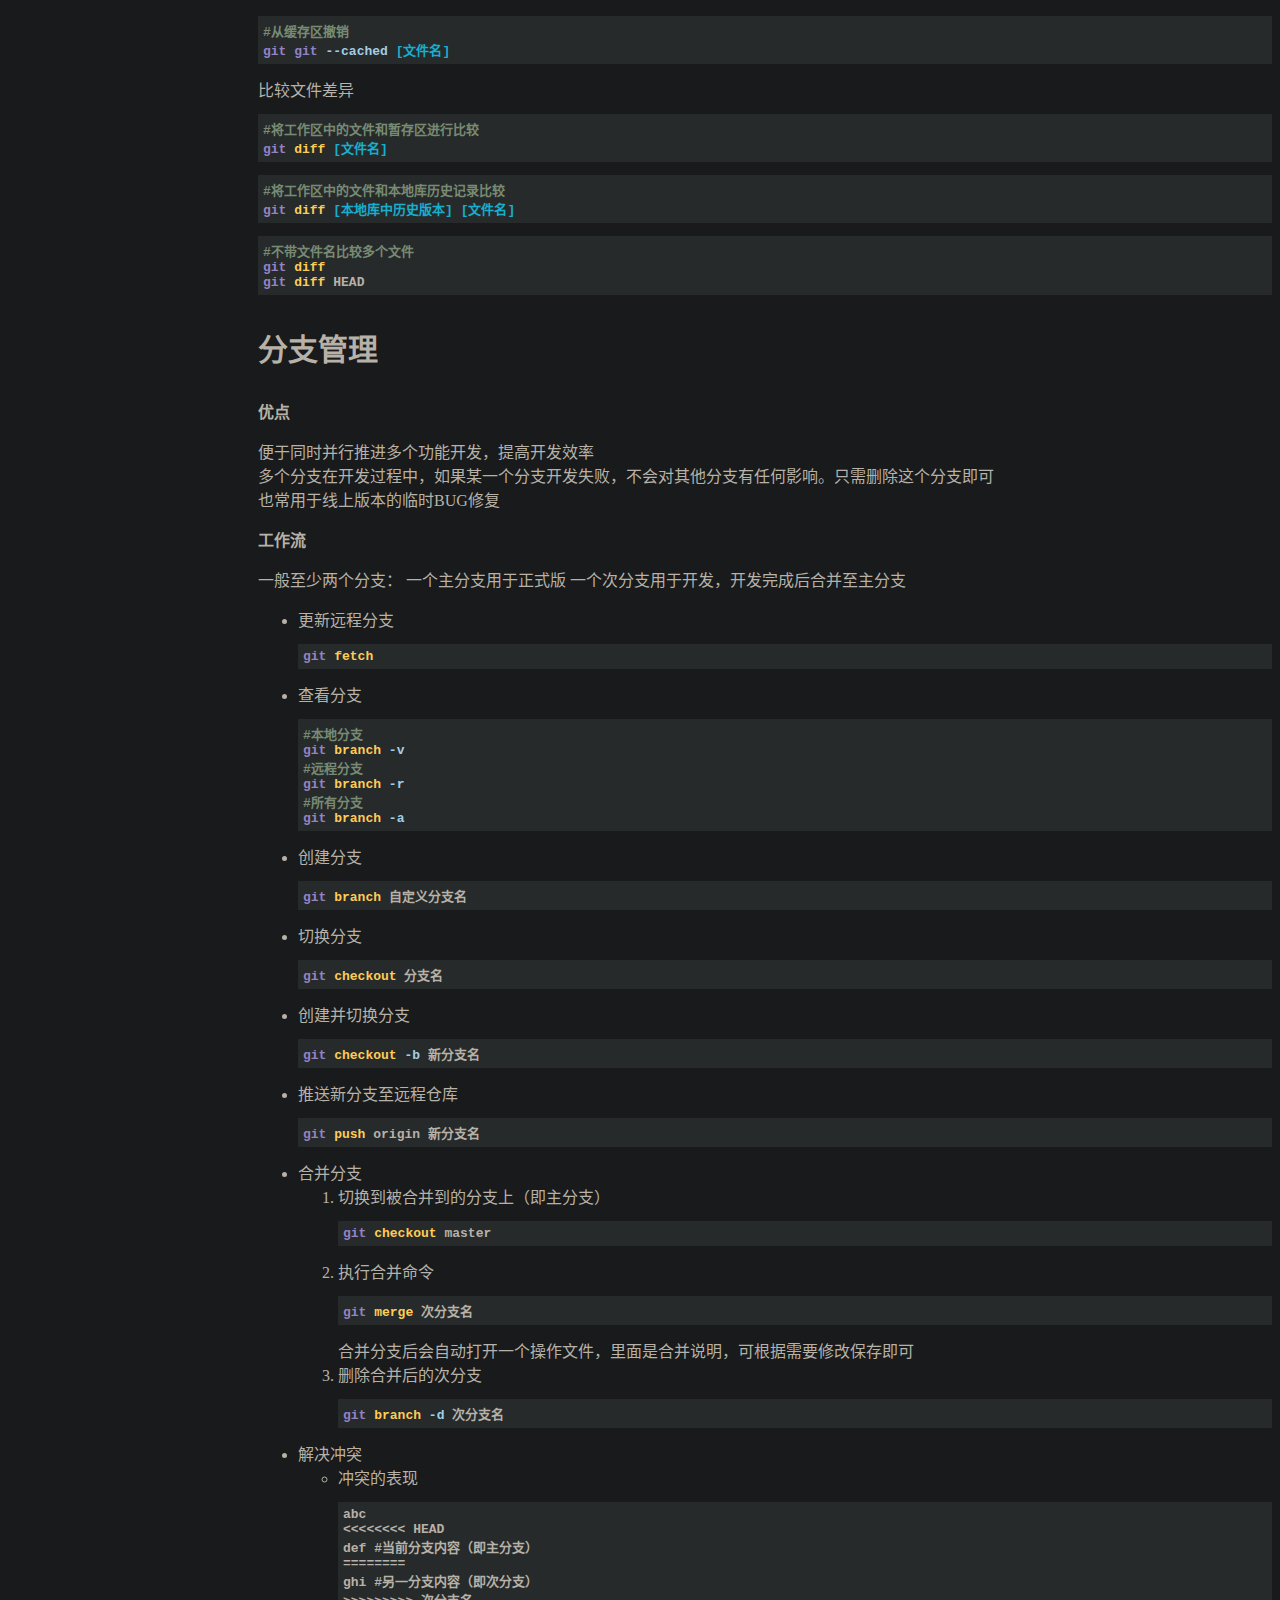
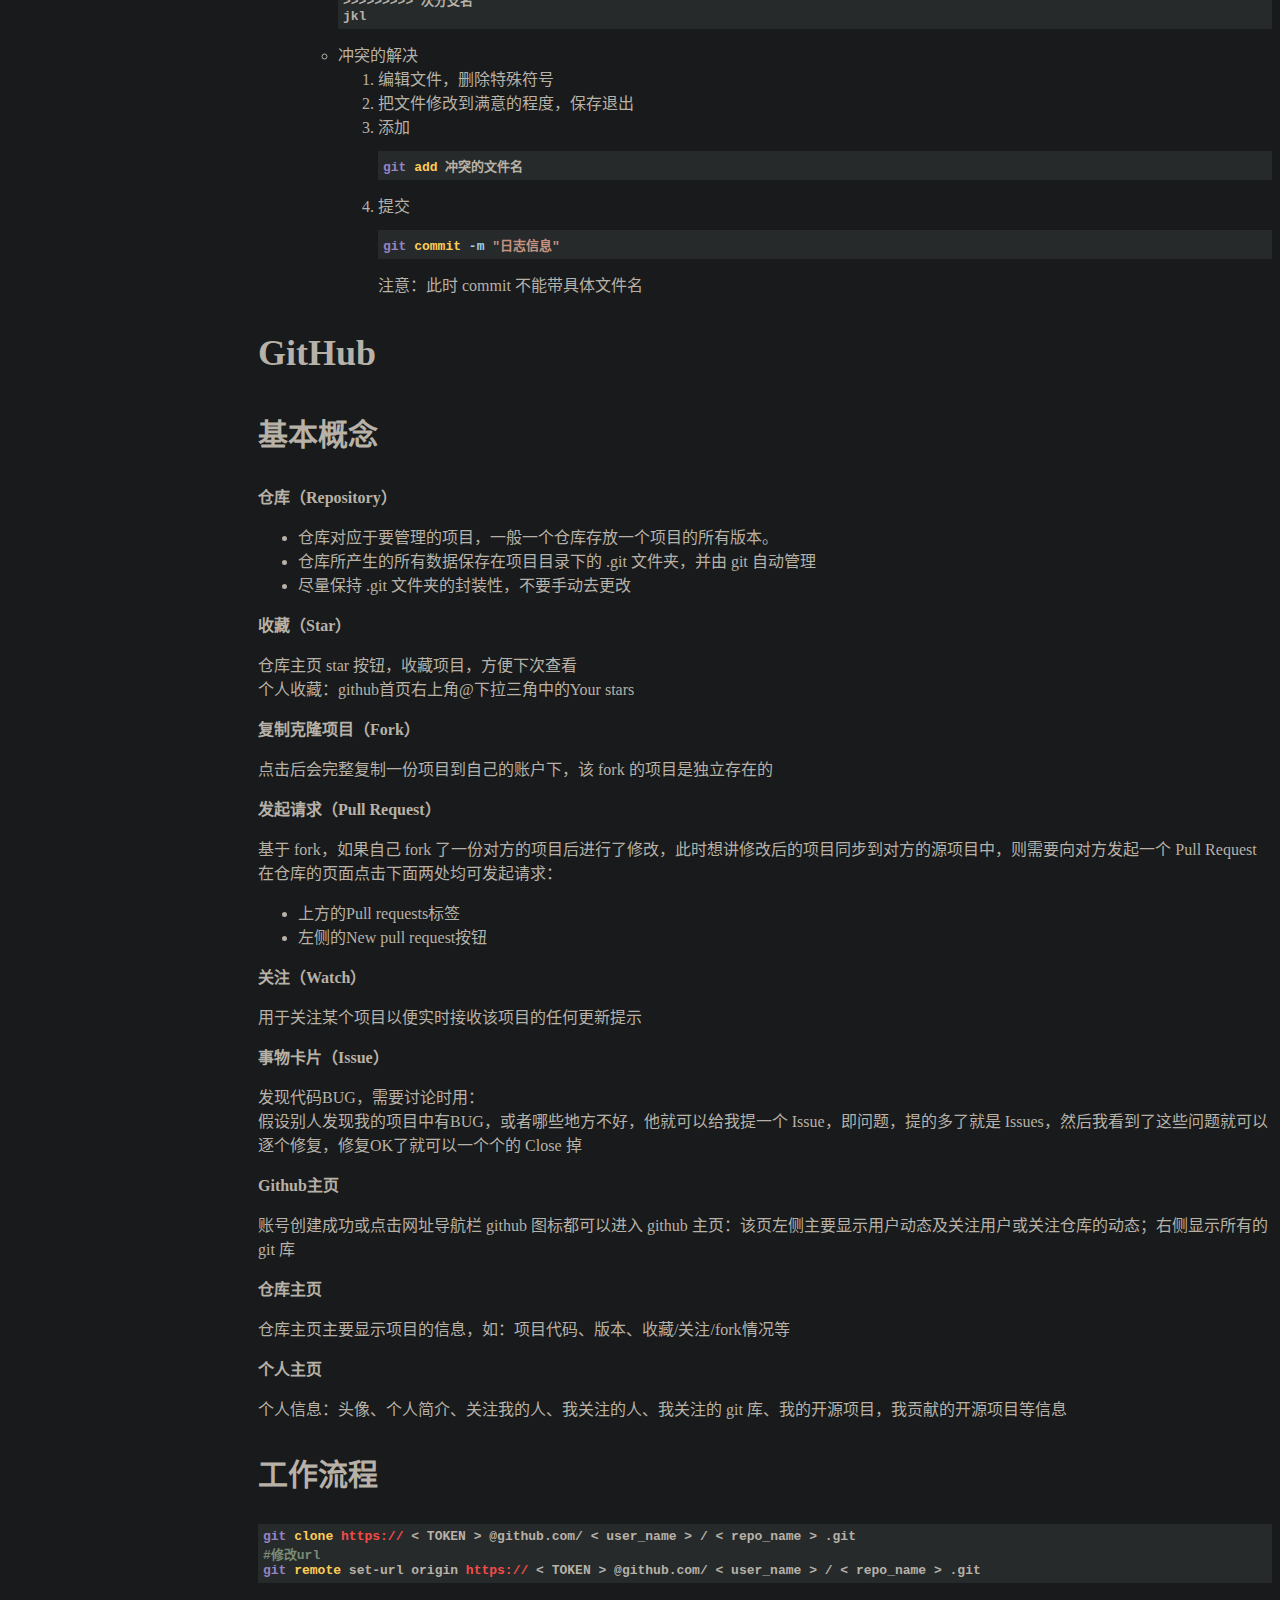
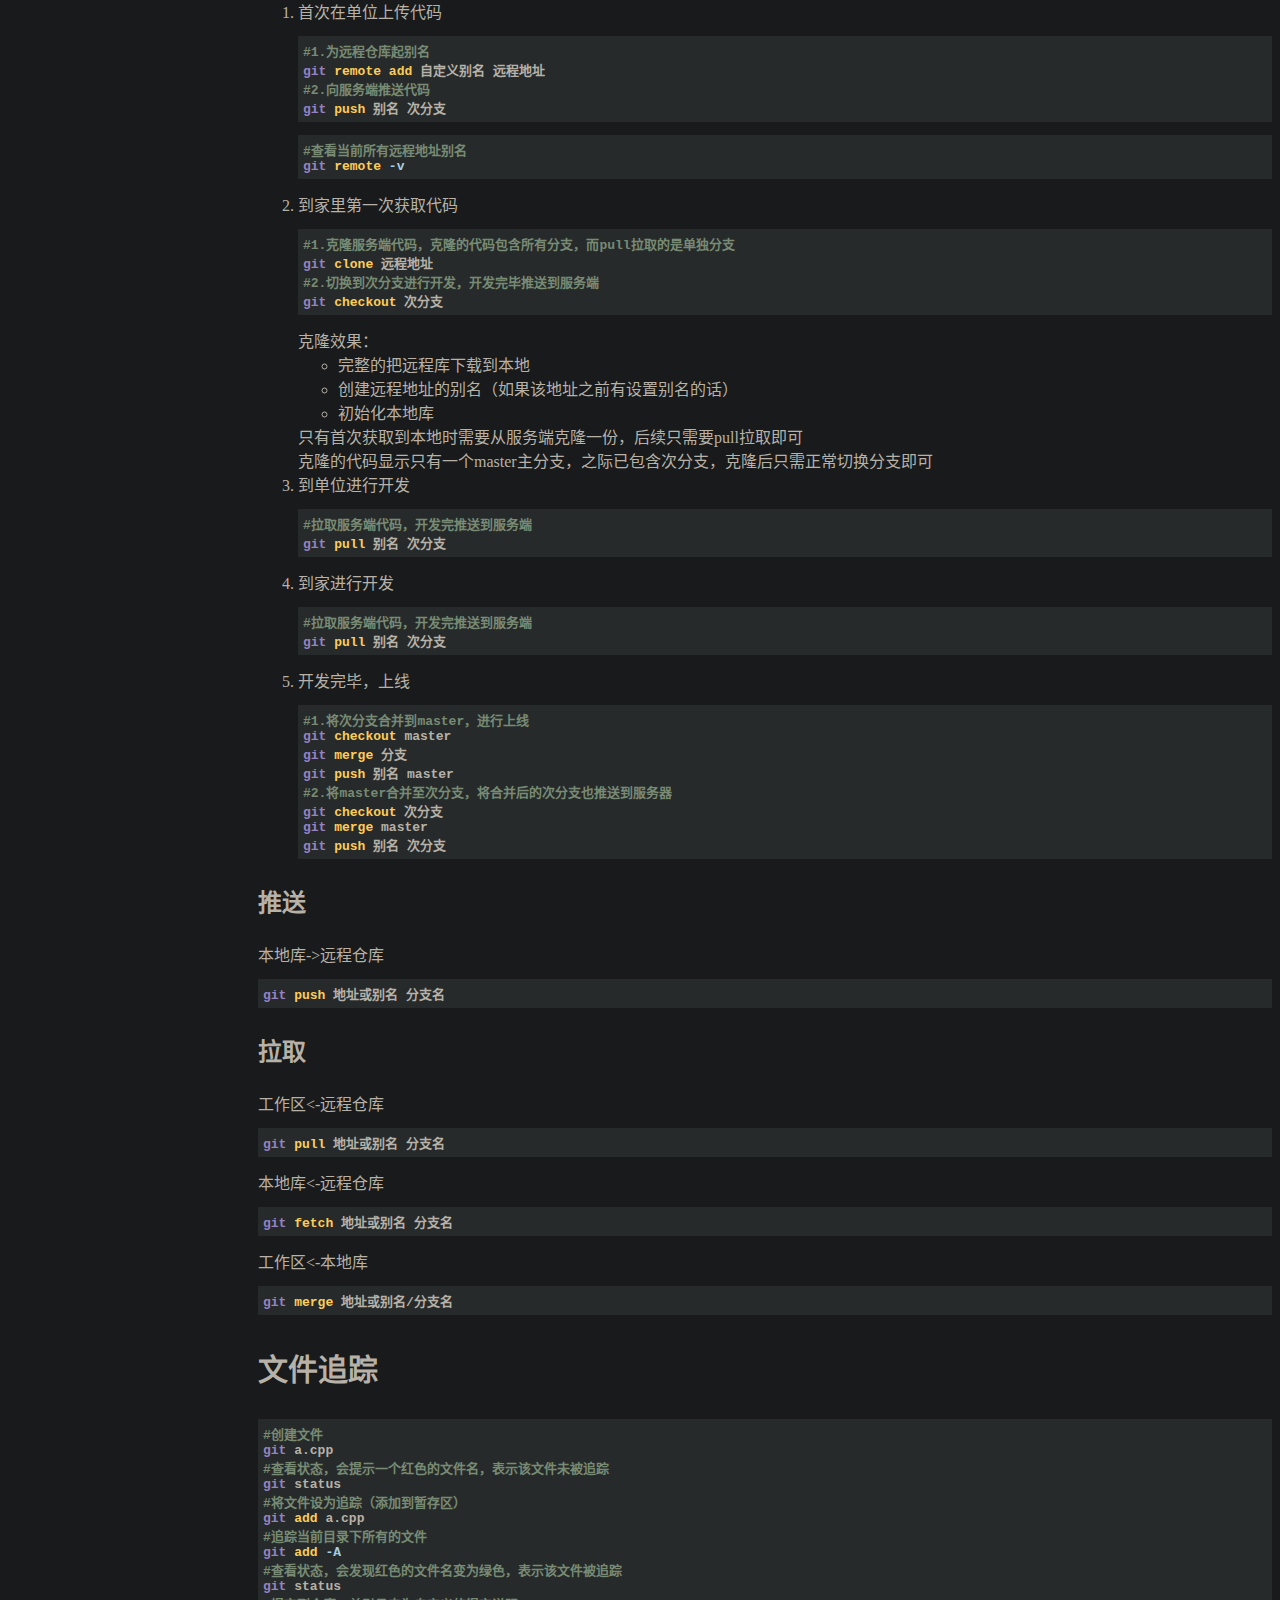
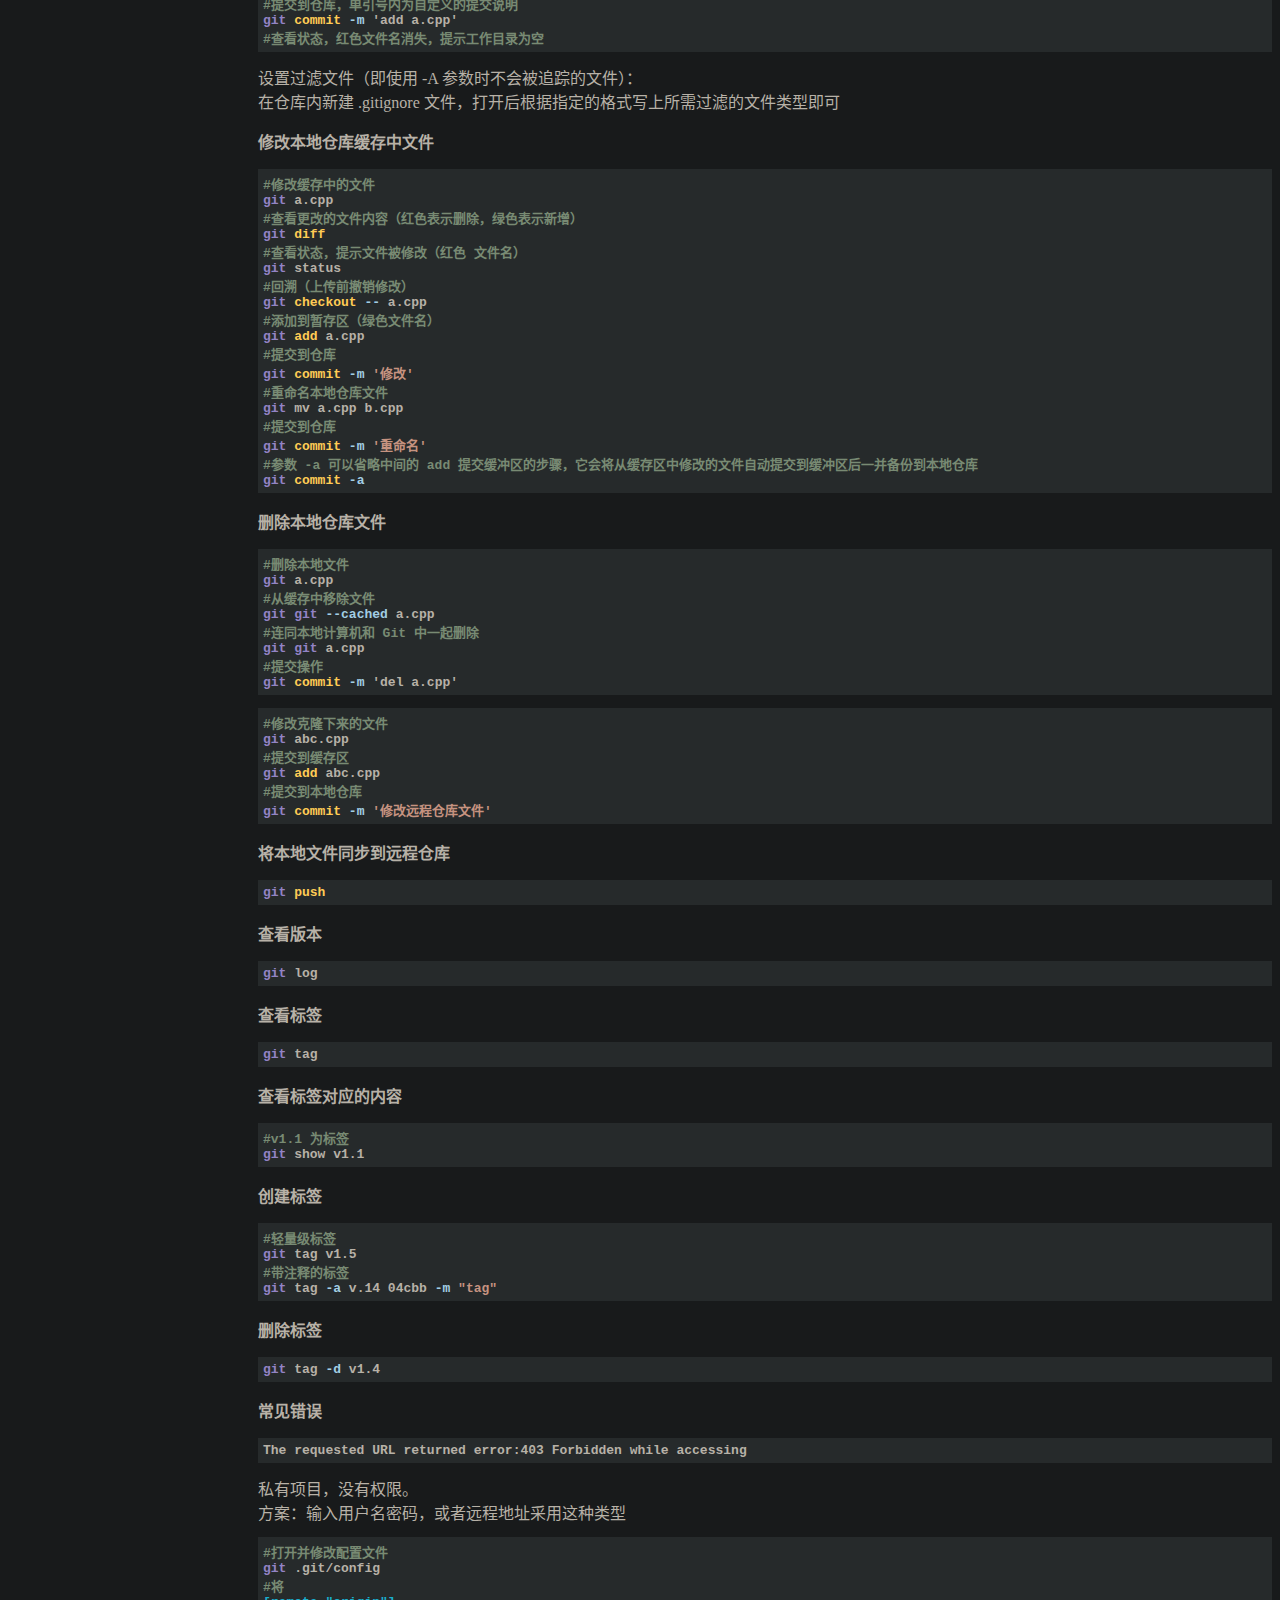
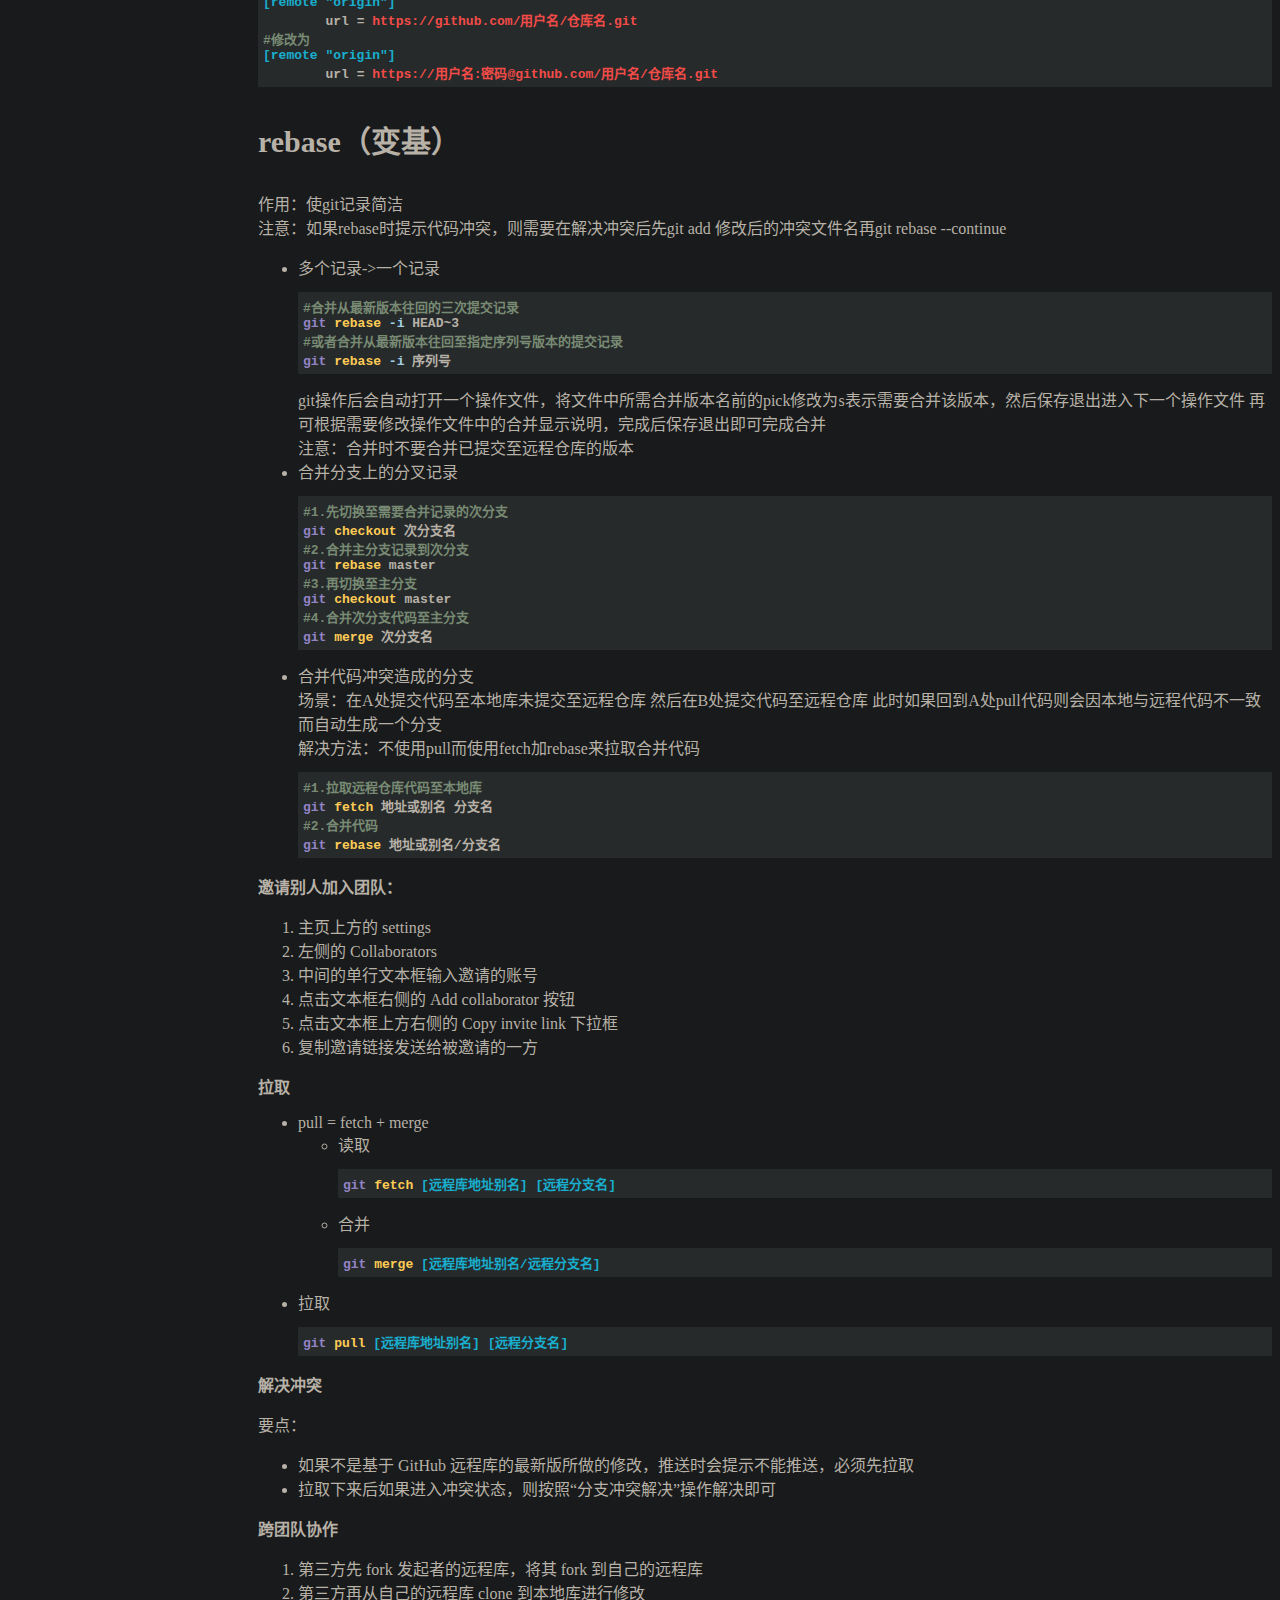
==== commit a7093c32: "git" ====
--- a/git.html
+++ b/git.html
@@ -270,6 +270,15 @@
 #显示新增、修改、删除的文件清单
 git log --name-status</pre>
         <pre class="shell">
+#查看某个文件的commit记录
+git log filename
+#查看文件每次提交的diff
+git log -p filename
+#列出文件的所有改动历史
+git log --pretty=oneline filename
+#只查看某次提交的文件变化
+git show 版本哈希值 filename</pre>
+        <pre class="shell">
 #查看每次提交所引入的差异
 git log --patch</pre>
         <p class="big"><a id="142">忽略</a></p>
